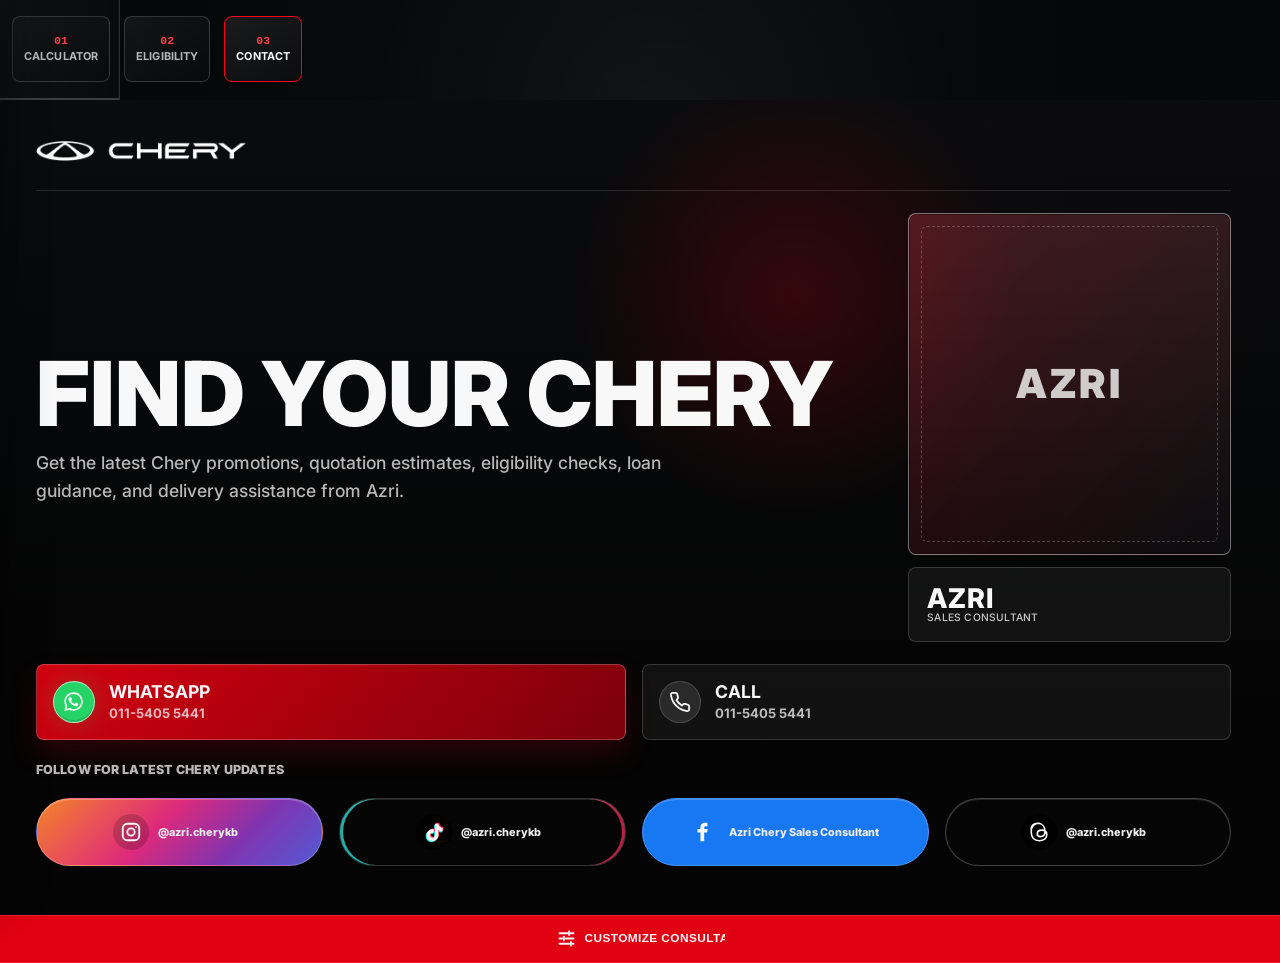
==== contact.html @ 04363aab "Initial website" ====
<!DOCTYPE html>
<html lang="en">

<head>
    <meta charset="UTF-8">
    <meta name="viewport" content="width=device-width, initial-scale=1.0, user-scalable=yes">
    <title>Chery Contact</title>
    <meta name="description" content="Contact Chery Sales Consultant and follow the latest Chery promotions.">
    <meta property="og:title" content="Chery Contact">
    <meta property="og:description" content="Contact Chery Sales Consultant and follow the latest Chery promotions.">
    <meta property="og:image" content="/images/logo.png">
    <meta property="og:type" content="website">
    <meta name="twitter:card" content="summary">
    <meta name="twitter:title" content="Chery Contact">
    <meta name="twitter:description" content="Contact Chery Sales Consultant and follow the latest Chery promotions.">
    <meta name="twitter:image" content="/images/logo.png">
    <link rel="manifest" href="manifest.json">
    <meta name="theme-color" content="#d51f3c">
    <meta name="apple-mobile-web-app-capable" content="yes">
    <meta name="apple-mobile-web-app-status-bar-style" content="black-translucent">
    <meta name="apple-mobile-web-app-title" content="Chery Calc">
    <link rel="icon" type="image/png" href="/images/logo.png">
    <link rel="apple-touch-icon" href="/images/logo.png">
    <link rel="stylesheet" href="style.css?v=ui-v11">
    <link
        href="https://fonts.googleapis.com/css2?family=Inter:opsz,wght@14..32,400;14..32,500;14..32,600;14..32,700;14..32,800&display=swap"
        rel="stylesheet">
    <script src="script.js" defer></script>
</head>

<body>
    <div class="app-shell contact-app-shell">
        <aside class="page-navigation" aria-label="Page navigation">
            <div class="mobile-page-header">
                <button type="button" class="mobile-customize-button" data-drawer-open="advisorSettingsPanel"
                    aria-controls="advisorSettingsPanel" aria-expanded="false" aria-label="Customize consultant details">
                    <span class="mobile-menu-icon" aria-hidden="true"></span>
                </button>
                <img src="/images/chery-horizontal-logo.png" alt="Chery">
                <details class="mobile-page-switcher">
                    <summary>
                        <span>03</span>
                        Contact
                    </summary>
                    <div class="mobile-page-switcher-menu">
                        <a href="index.html"><span>01</span> Calculator</a>
                        <a href="eligibility.html"><span>02</span> Eligibility</a>
                        <a href="contact.html" aria-current="page"><span>03</span> Contact</a>
                    </div>
                </details>
            </div>
            <a class="page-navigation-link" href="index.html">
                <span>01</span>
                Calculator
            </a>
            <a class="page-navigation-link" href="eligibility.html">
                <span>02</span>
                Eligibility
            </a>
            <a class="page-navigation-link" href="contact.html" aria-current="page">
                <span>03</span>
                Contact
            </a>
        </aside>

        <main class="page-content-area">
            <section class="page-content">
                <div class="calculator-layout">
                    <div class="contact-page">
                        <section class="contact-card">
                            <div class="contact-brand">
                                <img src="/images/chery-horizontal-logo.png" alt="Chery">
                            </div>

                            <div class="contact-hero">
                                <div class="contact-copy">
                                    <h1>Find Your Chery</h1>
                                    <p>Get the latest Chery promotions, quotation estimates, eligibility checks, loan guidance, and delivery assistance from <span data-advisor-name-title-case>Azri</span>.</p>
                                </div>

                                <div class="contact-profile-panel" aria-label="Azri contact details">
                                    <div class="contact-photo-slot" aria-label="Azri photo placeholder" data-advisor-photo-slot>
                                        <span data-advisor-photo-placeholder>SC Photo</span>
                                    </div>
                                    <div class="contact-advisor-card">
                                        <div>
                                            <div class="advisor-name" data-advisor-name>AZRI</div>
                                            <div class="advisor-role">SALES CONSULTANT</div>
                                        </div>
                                    </div>
                                </div>
                            </div>

                            <div class="contact-actions" aria-label="Primary contact options">
                                <a class="contact-action-card contact-action-primary"
                                    href="https://api.whatsapp.com/send?phone=601154055441&text=Saya+berminat+dengan+kereta+Chery%21"
                                    aria-label="WhatsApp Azri at 011-5405 5441" data-advisor-whatsapp-link>
                                    <span class="outlined-icon phone-icon whatsapp-icon" aria-hidden="true">
                                        <svg viewBox="0 0 32 32">
                                            <path
                                                d="M16 3.2c-7 0-12.7 5.7-12.7 12.7 0 2.3.6 4.5 1.7 6.4L3.2 29l6.9-1.8c1.8 1 3.8 1.5 5.9 1.5 7 0 12.7-5.7 12.7-12.7S23 3.2 16 3.2Zm0 23.2c-1.9 0-3.7-.5-5.3-1.4l-.4-.2-4.1 1.1 1.1-4-.3-.4c-1-1.7-1.5-3.6-1.5-5.6C5.5 10.1 10.2 5.5 16 5.5s10.5 4.7 10.5 10.5S21.8 26.4 16 26.4Zm5.9-7.8c-.3-.2-1.9-1-2.2-1.1-.3-.1-.5-.2-.8.2-.2.3-.9 1.1-1 1.3-.2.2-.4.2-.7.1-.3-.2-1.4-.5-2.6-1.6-1-.9-1.6-1.9-1.8-2.3-.2-.3 0-.5.1-.7.1-.1.3-.4.5-.6.2-.2.2-.3.3-.6.1-.2.1-.4 0-.6-.1-.2-.8-1.9-1.1-2.6-.3-.7-.6-.6-.8-.6h-.7c-.2 0-.6.1-.9.4-.3.3-1.2 1.2-1.2 2.9s1.2 3.3 1.4 3.6c.2.2 2.4 3.7 5.8 5.1.8.3 1.4.5 1.9.7.8.3 1.6.2 2.1.1.6-.1 1.9-.8 2.2-1.5.3-.8.3-1.4.2-1.5-.1-.3-.3-.4-.7-.6Z" />
                                        </svg>
                                    </span>
                                    <span>
                                        <b>WhatsApp</b>
                                        <em data-advisor-phone-text>011-5405 5441</em>
                                    </span>
                                </a>
                                <a class="contact-action-card"
                                    href="tel:+601154055441"
                                    aria-label="Call Azri at 011-5405 5441" data-advisor-call-link>
                                    <span class="contact-action-icon" aria-hidden="true">
                                        <svg viewBox="0 0 24 24">
                                            <path d="M22 16.9v3a2 2 0 0 1-2.2 2 19.8 19.8 0 0 1-8.6-3.1 19.4 19.4 0 0 1-6-6A19.8 19.8 0 0 1 2.1 4.2 2 2 0 0 1 4.1 2h3a2 2 0 0 1 2 1.7c.1 1 .4 1.9.7 2.8a2 2 0 0 1-.5 2.1L8.1 9.9a16 16 0 0 0 6 6l1.3-1.3a2 2 0 0 1 2.1-.5c.9.3 1.8.6 2.8.7a2 2 0 0 1 1.7 2.1Z" />
                                        </svg>
                                    </span>
                                    <span>
                                        <b>Call</b>
                                        <em data-advisor-phone-text>011-5405 5441</em>
                                    </span>
                                </a>
                            </div>

                            <div class="contact-services" aria-label="Contact support services">
                                <span>Personalised Car Quotation</span>
                                <span>Loan Application Guidance</span>
                                <span>Test Drive Arrangement</span>
                                <span>Current Promotions &amp; Rebates</span>
                            </div>

                            <div class="contact-social-heading">Follow for latest Chery updates</div>
                            <div class="contact-socials" aria-label="Social media profiles">
                                <a class="advisor-social-link advisor-social-link-instagram contact-social-link"
                                    href="https://www.instagram.com/azri.cherykb" target="_blank"
                                    rel="noopener noreferrer" aria-label="Instagram @azri.cherykb" data-advisor-social-link="instagram">
                                    <svg viewBox="0 0 24 24" aria-hidden="true">
                                        <rect x="3" y="3" width="18" height="18" rx="5" />
                                        <circle cx="12" cy="12" r="4" />
                                        <circle cx="17.4" cy="6.6" r="1" />
                                    </svg>
                                    <span data-advisor-social-text="instagram">@azri.cherykb</span>
                                </a>
                                <a class="advisor-social-link advisor-social-link-tiktok contact-social-link"
                                    href="https://www.tiktok.com/@azri.cherykb" target="_blank"
                                    rel="noopener noreferrer" aria-label="TikTok @azri.cherykb" data-advisor-social-link="tiktok">
                                    <svg viewBox="0 0 24 24" aria-hidden="true">
                                        <path class="tiktok-mark tiktok-mark-cyan"
                                            d="M16.7 3c.2 1.3.8 2.4 1.7 3.2.8.8 1.8 1.3 3 1.5v3.8c-1.8-.1-3.4-.7-4.7-1.7v5.7c0 3.5-2.8 6.4-6.4 6.4S4 19 4 15.5s2.8-6.4 6.4-6.4c.5 0 1 .1 1.5.2v3.9c-.5-.2-1-.4-1.5-.4-1.5 0-2.7 1.2-2.7 2.7s1.2 2.7 2.7 2.7 2.7-1.2 2.7-2.7V3h3.6Z" />
                                        <path class="tiktok-mark tiktok-mark-red"
                                            d="M16.7 3c.2 1.3.8 2.4 1.7 3.2.8.8 1.8 1.3 3 1.5v3.8c-1.8-.1-3.4-.7-4.7-1.7v5.7c0 3.5-2.8 6.4-6.4 6.4S4 19 4 15.5s2.8-6.4 6.4-6.4c.5 0 1 .1 1.5.2v3.9c-.5-.2-1-.4-1.5-.4-1.5 0-2.7 1.2-2.7 2.7s1.2 2.7 2.7 2.7 2.7-1.2 2.7-2.7V3h3.6Z" />
                                        <path
                                            d="M16.7 3c.2 1.3.8 2.4 1.7 3.2.8.8 1.8 1.3 3 1.5v3.8c-1.8-.1-3.4-.7-4.7-1.7v5.7c0 3.5-2.8 6.4-6.4 6.4S4 19 4 15.5s2.8-6.4 6.4-6.4c.5 0 1 .1 1.5.2v3.9c-.5-.2-1-.4-1.5-.4-1.5 0-2.7 1.2-2.7 2.7s1.2 2.7 2.7 2.7 2.7-1.2 2.7-2.7V3h3.6Z" />
                                    </svg>
                                    <span data-advisor-social-text="tiktok">@azri.cherykb</span>
                                </a>
                                <a class="advisor-social-link advisor-social-link-facebook contact-social-link"
                                    href="https://www.facebook.com/azri.cherykb" target="_blank"
                                    rel="noopener noreferrer" aria-label="Facebook Azri Chery" data-advisor-social-link="facebook">
                                    <svg viewBox="0 0 24 24" aria-hidden="true">
                                        <path
                                            d="M14.5 8.6V6.8c0-.8.5-1 1-1h2.4V2.2C17.5 2.1 16.3 2 15 2c-2.8 0-4.7 1.7-4.7 4.8v1.8H7.1v3.9h3.2V22h4.1v-9.5h3.2l.6-3.9h-3.7Z" />
                                    </svg>
                                    <span data-advisor-social-text="facebook">Azri Chery Sales Consultant</span>
                                </a>
                                <a class="advisor-social-link advisor-social-link-threads contact-social-link"
                                    href="https://www.threads.net/@azri.cherykb" target="_blank"
                                    rel="noopener noreferrer" aria-label="Threads @chery.kb" data-advisor-social-link="threads">
                                    <svg viewBox="0 0 24 24" aria-hidden="true">
                                        <path d="M12.2 2.5c-5.4 0-8.7 3.4-8.7 9.5 0 6.2 3.4 9.5 8.8 9.5 4.7 0 8.2-2.6 8.2-6.5 0-3.1-2.1-5.1-5.3-5.1-3 0-5.1 1.6-5.1 4 0 1.9 1.5 3.2 3.6 3.2 2.8 0 4.8-2.2 4.8-5.6 0-5.6-3.2-9-8-9-4.5 0-7.1 2.7-7.1 7.4" />
                                    </svg>
                                    <span data-advisor-social-text="threads">@azri.cherykb</span>
                                </a>
                            </div>
                        </section>
                    </div>

                    <button type="button" class="drawer-open-button" data-drawer-open="advisorSettingsPanel"
                        aria-controls="advisorSettingsPanel" aria-expanded="false" aria-label="Customize advisor details">
                        <svg viewBox="0 0 24 24" aria-hidden="true">
                            <path d="M4 6h9" />
                            <path d="M17 6h3" />
                            <path d="M15 4v4" />
                            <path d="M4 12h3" />
                            <path d="M11 12h9" />
                            <path d="M9 10v4" />
                            <path d="M4 18h11" />
                            <path d="M19 18h1" />
                            <path d="M17 16v4" />
                        </svg>
                        <span class="drawer-open-label">Customize Consultant</span>
                    </button>
                    <button type="button" class="drawer-backdrop" data-drawer-close aria-label="Close controls"></button>

                    <div class="settings-panel advisor-settings-panel" id="advisorSettingsPanel" data-control-drawer>
                        <div class="control-header">
                            <div class="control-title">CUSTOMIZE CONSULTANT</div>
                            <button type="button" class="drawer-close-button" data-drawer-close aria-label="Close controls">
                                <svg viewBox="0 0 24 24" aria-hidden="true">
                                    <path d="M18 6 6 18" />
                                    <path d="m6 6 12 12" />
                                </svg>
                            </button>
                        </div>

                        <div class="control-card">
                            <div class="control-card-title">Consultant Details</div>
                            <div class="control-group">
                                <label>SC Photo URL / Path</label>
                                <input type="text" data-advisor-setting="photo" placeholder="images/azri.jpg">
                            </div>
                            <div class="control-group">
                                <label>Name</label>
                                <input type="text" data-advisor-setting="name" placeholder="AZRI">
                            </div>
                            <div class="control-group">
                                <label>Phone Number</label>
                                <input type="tel" inputmode="numeric" data-advisor-setting="phone" placeholder="01154055441">
                            </div>
                            <div class="control-group">
                                <label>Instagram</label>
                                <input type="text" data-advisor-setting="instagram" placeholder="Not provided">
                            </div>
                            <div class="control-group">
                                <label>TikTok</label>
                                <input type="text" data-advisor-setting="tiktok" placeholder="Not provided">
                            </div>
                            <div class="control-group">
                                <label>Facebook</label>
                                <input type="text" data-advisor-setting="facebook" placeholder="Not provided">
                            </div>
                            <div class="control-group">
                                <label>Threads</label>
                                <input type="text" data-advisor-setting="threads" placeholder="Not provided">
                            </div>
                        </div>

                        <div class="control-card">
                            <div class="control-card-title">Consultant Profile</div>
                            <div class="consultant-profile-options" id="consultantProfileOptions"
                                aria-label="Select sales consultant"></div>
                        </div>
                    </div>
                </div>
            </section>
        </main>
    </div>
</body>

</html>
---- style.css ----
* {
  margin: 0;
  padding: 0;
  box-sizing: border-box;
}

:root {
  --desktop-ui-scale: 1;
  --bg-main: #030303;
  --bg-panel: #070707;
  --bg-card: #101010;
  --settings-panel-surface: #090a0c;
  --settings-panel-background:
    radial-gradient(circle at 50% 0%, rgba(255, 255, 255, 0.035), transparent 30%),
    var(--settings-panel-surface);
  --settings-card-background:
    linear-gradient(180deg, rgba(255, 255, 255, 0.035), rgba(255, 255, 255, 0.006)),
    rgba(18, 19, 21, 0.82);
  --brand-red: #e00012;
  --brand-red-bright: #ff0018;
  --brand-red-soft: #ff3d4a;
  --model-variant-divider-color: rgba(224, 0, 18, 0.38);
  --text-main: #f8f8f8;
  --text-muted: #b8b8b8;
  --border: #3d3d3d;
  --hybrid-green: #48e69a;
  --hybrid-green-bright: #54efa6;
  --tech-cyan: #25f4ee;
  --warning-gold: #f5b642;
}

body {
  background: var(--bg-main);
  color: var(--text-main);
  font-family: "Inter", -apple-system, BlinkMacSystemFont, "Segoe UI", Roboto, Helvetica, sans-serif;
  min-height: 100vh;
  overflow: hidden;
}

.app-shell {
  --page-navigation-base-width: 132px;
  --control-panel-base-width: 460px;
  --preview-panel-padding: clamp(10px, 1.35vh, 18px);
  --page-navigation-width: calc(var(--page-navigation-base-width) * var(--desktop-ui-scale));
  --control-panel-width: calc(var(--control-panel-base-width) * var(--desktop-ui-scale));
  display: grid;
  grid-template-columns: var(--page-navigation-width) minmax(0, 1fr);
  height: 100vh;
  height: 100dvh;
  overflow: hidden;
}

.page-navigation {
  display: flex;
  flex-direction: column;
  gap: 12px;
  width: var(--page-navigation-base-width);
  height: calc(100dvh / var(--desktop-ui-scale));
  padding: 16px 12px;
  background: var(--bg-panel);
  border-right: 2px solid var(--border);
  box-shadow: 10px 0 28px rgba(0, 0, 0, 0.28);
  transform: scale(var(--desktop-ui-scale));
  transform-origin: top left;
}

.page-navigation-link {
  display: grid;
  gap: 6px;
  min-height: 62px;
  align-items: center;
  justify-items: stretch;
  padding: 10px;
  color: var(--text-muted);
  background: var(--bg-card);
  border: 1px solid var(--border);
  border-radius: 8px;
  cursor: pointer;
  font-size: 0.68rem;
  font-weight: 800;
  letter-spacing: 0.01em;
  text-align: left;
  text-decoration: none;
  text-transform: uppercase;
  transition: color 0.18s, border-color 0.18s, background 0.18s;
  white-space: nowrap;
}

.page-navigation-link span {
  display: block;
  justify-self: end;
  color: var(--brand-red-soft);
  font-family: Consolas, "Courier New", monospace;
  font-size: 0.72rem;
}

.page-navigation-link[aria-current="page"],
.page-navigation-link:hover {
  color: var(--text-main);
  background: #191919;
}

.mobile-page-header {
  display: none;
}

.amount-nowrap {
  white-space: nowrap;
}

#quoteDownpayment .amount-nowrap {
  font-size: 0.8em;
  color: inherit;
}

.okuan-rebate-control {
  display: flex;
  width: 100%;
}

.control-group .okuan-rebate-label {
  margin-top: 10px;
  margin-bottom: 5px;
  color: var(--text-muted);
  font-size: 0.7rem;
  font-weight: 800;
  letter-spacing: 0.08em;
  text-transform: uppercase;
}

.control-group .okuan-rebate-toggle {
  display: flex;
  flex: 0 0 42px;
  align-items: center;
  justify-content: center;
  min-width: 0;
  min-height: 38px;
  margin-bottom: 0;
  padding: 8px;
  cursor: pointer;
  color: var(--text-muted);
  background: #0b0c0e;
  border: 1px solid var(--border);
  border-right: 0;
  border-radius: 4px 0 0 4px;
  font-size: 0.72rem;
  font-weight: 700;
  letter-spacing: 0.02em;
  text-transform: none;
}

.okuan-rebate-toggle:has(input:checked) {
  color: var(--text-main);
  background: #0b0c0e;
  border-color: var(--border);
}

.control-group .okuan-rebate-toggle input {
  width: 17px;
  height: 17px;
  margin: 0;
  accent-color: var(--brand-red-bright);
  cursor: pointer;
}

.control-group .okuan-rebate-toggle input:focus {
  outline: none;
  border-color: transparent;
  box-shadow: none;
}

.control-group .okuan-rebate-control #okuanRebateAmount {
  flex: 1 1 auto;
  width: auto;
  min-width: 0;
  border-radius: 0 4px 4px 0;
  font-weight: 700;
  text-align: left;
}

.okuan-rebate-toggle:has(input:checked) + #okuanRebateAmount {
  color: var(--text-main);
  border-color: var(--border);
}

.contact-app-shell {
  min-height: 100vh;
  min-height: 100dvh;
}

.contact-page {
  display: flex;
  align-items: stretch;
  justify-content: stretch;
  width: 100%;
  height: 100%;
  min-height: 0;
  padding: 0;
  overflow: hidden;
  background:
    linear-gradient(135deg, rgba(255, 255, 255, 0.04) 0 1px, transparent 1px 54%),
    radial-gradient(circle at 77% 12%, rgba(224, 0, 18, 0.2), transparent 25rem),
    radial-gradient(circle at 14% 84%, rgba(255, 255, 255, 0.06), transparent 19rem),
    #030405;
}

.contact-card {
  display: grid;
  grid-template-rows: auto minmax(0, 1fr) auto auto auto;
  gap: clamp(18px, 2.4dvh, 30px);
  width: 100%;
  height: 100%;
  min-height: 0;
  align-content: stretch;
  padding: clamp(24px, 3.8vw, 56px);
  background:
    linear-gradient(135deg, rgba(255, 255, 255, 0.045) 0 1px, transparent 1px 48%),
    radial-gradient(circle at 62% 24%, rgba(224, 0, 18, 0.2), transparent 22%),
    linear-gradient(180deg, rgba(10, 11, 12, 0.1), rgba(3, 3, 3, 0.86) 78%),
    rgba(11, 12, 14, 0.96);
  border: 0;
  border-radius: 0;
  box-shadow: none;
}

.contact-brand {
  display: flex;
  align-items: center;
  justify-content: space-between;
  gap: 18px;
  padding-bottom: clamp(14px, 2vw, 20px);
  border-bottom: 1px solid rgba(255, 255, 255, 0.12);
}

.contact-brand img {
  width: clamp(150px, 26vw, 230px);
  height: 38px;
  object-fit: contain;
  object-position: left center;
  filter: brightness(1.55) contrast(1.1);
}

.contact-brand span {
  color: var(--brand-red-bright);
  font-family: Consolas, "Courier New", monospace;
  font-size: clamp(0.86rem, 1.8vw, 1.05rem);
  font-weight: 800;
  white-space: nowrap;
}

.contact-hero {
  display: grid;
  grid-template-columns: minmax(0, 1fr) minmax(260px, 0.4fr);
  gap: clamp(22px, 5vw, 72px);
  align-items: center;
  min-height: 0;
}

.contact-copy {
  display: grid;
  gap: clamp(8px, 1.2vw, 12px);
}

.contact-copy h1 {
  color: var(--text-main);
  font-size: clamp(3.2rem, 7vw, 7rem);
  font-weight: 850;
  line-height: 0.96;
  letter-spacing: 0;
  text-transform: uppercase;
}

.contact-copy p {
  max-width: 58ch;
  color: var(--text-muted);
  font-size: clamp(0.95rem, 1.7vw, 1.1rem);
  font-weight: 500;
  line-height: 1.55;
}

.contact-profile-panel {
  display: grid;
  gap: 12px;
  min-width: 0;
}

.contact-photo-slot {
  position: relative;
  display: grid;
  min-height: clamp(240px, 38dvh, 440px);
  place-items: center;
  overflow: hidden;
  color: rgba(255, 255, 255, 0.7);
  background:
    linear-gradient(180deg, rgba(255, 255, 255, 0.08), rgba(255, 255, 255, 0.02)),
    linear-gradient(135deg, rgba(224, 0, 18, 0.22), rgba(7, 8, 10, 0.92));
  border: 1px solid rgba(255, 255, 255, 0.42);
  border-radius: 8px;
  box-shadow: inset 0 0 0 1px rgba(0, 0, 0, 0.35);
}

.contact-photo-slot::before {
  position: absolute;
  inset: 12px;
  border: 1px dashed rgba(255, 255, 255, 0.22);
  border-radius: 6px;
  content: "";
}

.contact-photo-slot span {
  position: relative;
  z-index: 1;
  color: rgba(255, 255, 255, 0.78);
  font-size: clamp(1.65rem, 4vw, 2.5rem);
  font-weight: 900;
  letter-spacing: 0.08em;
}

.contact-photo-slot img {
  position: absolute;
  inset: 0;
  width: 100%;
  height: 100%;
  object-fit: cover;
}

.contact-advisor-card {
  display: grid;
  grid-template-columns: minmax(0, 1fr);
  gap: 14px;
  align-items: center;
  min-width: 0;
  padding: 18px;
  background: rgba(255, 255, 255, 0.055);
  border: 1px solid rgba(255, 255, 255, 0.16);
  border-radius: 8px;
}

.contact-actions {
  display: grid;
  grid-template-columns: repeat(2, minmax(0, 1fr));
  gap: clamp(12px, 2vw, 16px);
}

.contact-action-card {
  display: flex;
  min-width: 0;
  min-height: 76px;
  align-items: center;
  gap: 14px;
  padding: 16px;
  color: var(--text-main);
  background: rgba(255, 255, 255, 0.055);
  border: 1px solid rgba(255, 255, 255, 0.16);
  border-radius: 8px;
  text-decoration: none;
  transition: transform 0.18s ease, border-color 0.18s ease, background 0.18s ease;
}

.contact-action-card:hover {
  transform: translateY(-2px);
  background: rgba(255, 255, 255, 0.08);
  border-color: rgba(255, 255, 255, 0.28);
}

.contact-action-primary {
  background: linear-gradient(135deg, rgba(224, 0, 18, 0.95), rgba(133, 0, 11, 0.92));
  border-color: rgba(255, 255, 255, 0.22);
  box-shadow: 0 14px 28px rgba(224, 0, 18, 0.18);
}

.contact-action-icon,
.contact-action-card .outlined-icon {
  flex: 0 0 42px;
  width: 42px;
  height: 42px;
}

.contact-action-icon {
  display: grid;
  place-items: center;
  color: var(--text-main);
  background: rgba(255, 255, 255, 0.1);
  border: 1px solid rgba(255, 255, 255, 0.18);
  border-radius: 999px;
}

.contact-action-icon svg {
  width: 22px;
  height: 22px;
  fill: none;
  stroke: currentColor;
  stroke-linecap: round;
  stroke-linejoin: round;
  stroke-width: 2;
}

.contact-action-card span:last-child {
  display: grid;
  gap: 4px;
  min-width: 0;
}

.contact-action-card b {
  font-size: clamp(0.95rem, 1.8vw, 1.1rem);
  line-height: 1;
  text-transform: uppercase;
}

.contact-action-card em {
  overflow-wrap: anywhere;
  color: rgba(255, 255, 255, 0.72);
  font-size: 0.82rem;
  font-style: normal;
  font-weight: 700;
}

.contact-services {
  display: flex;
  flex-wrap: wrap;
  gap: 12px clamp(22px, 3vw, 38px);
  align-items: center;
  justify-content: center;
  padding-block: 8px;
}

.contact-services span {
  display: inline-flex;
  align-items: center;
  gap: 7px;
  min-height: 0;
  padding: 0;
  color: var(--text-main);
  background: transparent;
  border: 0;
  border-radius: 0;
  font-size: clamp(0.86rem, 1.55vw, 1rem);
  font-weight: 800;
  line-height: 1.15;
  text-align: center;
}

.contact-services span::before {
  color: var(--brand-red-soft);
  content: "\2022";
  font-size: 1.1em;
  line-height: 1;
}

.contact-social-heading {
  color: var(--text-muted);
  font-size: 0.78rem;
  font-weight: 850;
  letter-spacing: 0.01em;
  text-transform: uppercase;
}

.contact-socials {
  display: grid;
  grid-template-columns: repeat(auto-fit, minmax(min(100%, 160px), 1fr));
  gap: clamp(10px, 2vw, 16px);
}

.contact-social-link {
  width: 100%;
  min-height: clamp(54px, 8vw, 68px);
  justify-content: center;
  font-size: clamp(0.82rem, 1.7vw, 1rem);
}

.contact-social-link svg {
  flex-basis: 36px;
  width: 36px;
  height: 36px;
}

.contact-socials .contact-social-link {
  width: 100%;
  min-height: clamp(54px, 8vw, 68px);
}

.contact-socials .contact-social-link svg {
  flex-basis: 36px;
  width: 36px;
  height: 36px;
}

.page-content-area,
.page-content {
  min-width: 0;
  height: 100%;
  overflow: hidden;
}

.page-content {
  display: block;
}

.calculator-layout {
  display: grid;
  grid-template-columns: minmax(480px, 1fr) var(--control-panel-width);
  height: 100%;
  overflow: hidden;
}

.quote-preview-panel {
  display: flex;
  align-items: center;
  justify-content: center;
  min-width: 420px;
  height: 100vh;
  height: 100dvh;
  padding: var(--preview-panel-padding);
  overflow: hidden;
  background: var(--bg-main);
  border-top: none;
  border-bottom: none;
}

.settings-panel {
  justify-self: end;
  width: var(--control-panel-base-width);
  min-width: var(--control-panel-base-width);
  max-width: var(--control-panel-base-width);
  height: calc(100dvh / var(--desktop-ui-scale));
  overflow-y: auto;
  padding: 18px;
  background: var(--settings-panel-background);
  border-left: 1px solid rgba(255, 255, 255, 0.12);
  box-shadow: -14px 0 36px rgba(0, 0, 0, 0.36);
  transform: scale(var(--desktop-ui-scale));
  transform-origin: top right;
}

.summary-card-shell {
  --summary-card-shell-fit-scale: 1;
  --summary-card-shell-padding: clamp(11px, 1.45vh, 22px);
  --summary-card-shell-padding-bottom: clamp(10px, 1vh, 14px);
  width: var(--summary-card-shell-design-width);
  max-width: none;
  flex: 0 0 auto;
  overflow: hidden;
  transform: scale(var(--summary-card-shell-fit-scale));
  transform-origin: center center;
}

.quote-summary-card {
  --quote-background-offset: 0px;
  padding: var(--summary-card-shell-padding);
  padding-bottom: var(--summary-card-shell-padding-bottom);
  background:
    linear-gradient(var(--bg-main), var(--bg-main)),
    linear-gradient(180deg, rgba(3, 3, 3, 0) 0%, rgba(3, 3, 3, 0.9) var(--quote-background-offset), rgba(3, 3, 3, 0) calc(var(--quote-background-offset) + 82px)),
    linear-gradient(180deg, rgba(3, 3, 3, 0) 0%, rgba(224, 0, 18, 0.08) 31%, rgba(3, 3, 3, 0.64) 58%, rgba(3, 3, 3, 0.94) 100%);
  background-size: 100% var(--quote-background-offset), 100% 100%, 100% 100%, 75% auto;
  background-position: center top, center top, center var(--quote-background-offset), 0% var(--quote-background-offset);
  background-repeat: no-repeat;
  background-color: var(--bg-main);
  border-radius: 0;
}

.vehicle-advisor-header {
  display: grid;
  grid-template-columns: minmax(0, 1fr) minmax(260px, 300px);
  gap: clamp(10px, 1.45vh, 18px);
  align-items: stretch;
  margin-bottom: clamp(8px, 1.2vh, 16px);
}

.quote-advisor-panel {
  display: flex;
  flex-direction: column;
  gap: clamp(10px, 1.45vh, 18px);
  min-height: clamp(252px, 32vh, 350px);
  padding: clamp(14px, 2vh, 24px) clamp(16px, 2.1vh, 26px) clamp(16px, 1.9vh, 22px);
  border-radius: 8px;
  background:
    radial-gradient(circle at 28% 4%,
      rgba(224, 0, 18, 0.22),
      rgba(6, 6, 6, 0) 56%),
    linear-gradient(145deg, rgba(24, 24, 24, 0.94), rgba(5, 5, 5, 0.94)),
    linear-gradient(#080808, #080808);
  border: 1px solid rgba(255, 255, 255, 0.18);
  box-shadow:
    inset 0 1px 0 rgba(255, 255, 255, 0.05),
    inset 0 0 38px rgba(255, 255, 255, 0.025),
    0 18px 34px rgba(0, 0, 0, 0.28);
  overflow: hidden;
}

.chery-logo {
  height: clamp(58px, 7.1vh, 86px);
  padding: 4px 8px clamp(10px, 1.4vh, 18px);
  background: linear-gradient(90deg, rgba(255, 255, 255, 0.1), rgba(255, 255, 255, 0.035));
  border: 1px solid rgba(255, 255, 255, 0.12);
  border-bottom: 2px solid var(--brand-red);
  border-radius: 6px 6px 0 0;
}

.chery-logo img {
  width: 100%;
  height: 100%;
  object-fit: contain;
  mix-blend-mode: screen;
  filter: brightness(2.65) contrast(1.35) saturate(1.35) drop-shadow(0 0 12px rgba(255, 0, 24, 0.3));
}

.advisor-details {
  min-width: 0;
  padding: 0;
  text-align: left;
}

.advisor-name {
  font-size: clamp(1.8rem, 3vw, 2.35rem);
  font-weight: 800;
  text-transform: uppercase;
  line-height: 1;
  color: var(--text-main);
  letter-spacing: 0.03em;
  text-shadow: 0 2px 0 rgba(0, 0, 0, 0.26);
}

.advisor-role {
  margin-top: 4px;
  color: #c9c9c9;
  font-size: 0.86rem;
  font-weight: 800;
  letter-spacing: 0.04em;
}

.advisor-contact-row {
  display: flex;
  align-items: center;
  gap: clamp(10px, 1.2vh, 14px);
  margin-top: clamp(9px, 1.35vh, 18px);
}

.phone-icon {
  --outlined-icon-size: 42px;
  --outlined-icon-svg-size: 72%;
  --outlined-icon-color: var(--text-main);
}

.advisor-phone-link {
  display: inline-flex;
  align-items: center;
  gap: clamp(8px, 1.1vw, 12px);
  width: fit-content;
  max-width: 100%;
  margin-top: 2px;
  padding: 0;
  border: 0;
  border-radius: 0;
  background: transparent;
  color: var(--text-main);
  font-family: Consolas, "Courier New", monospace;
  font-size: clamp(1.15rem, 2.2vw, 1.55rem);
  font-weight: 700;
  line-height: 1;
  text-decoration: none;
  -webkit-text-fill-color: currentColor;
  box-shadow: none;
  transition: transform 160ms ease, color 160ms ease;
}

.advisor-phone-link:link,
.advisor-phone-link:visited,
.advisor-phone-link:hover,
.advisor-phone-link:active {
  color: var(--text-main);
  text-decoration: none;
}

.advisor-phone-link:hover,
.advisor-phone-link:focus-visible {
  background: transparent;
  transform: translateY(-1px);
}

.advisor-phone-link:focus-visible {
  outline: 2px solid rgba(37, 211, 102, 0.78);
  outline-offset: 3px;
}

.advisor-qr-section {
  display: flex;
  align-items: center;
  gap: clamp(10px, 1.2vw, 14px);
  margin-top: auto;
  padding-top: clamp(10px, 1.4vh, 16px);
  color: var(--text-main);
  text-decoration: none;
  border-top: 1px solid rgba(255, 255, 255, 0.14);
}

.advisor-qr-code {
  flex: 0 0 auto;
  width: clamp(78px, 8.5vh, 96px);
  height: clamp(78px, 8.5vh, 96px);
  padding: 5px;
  object-fit: contain;
  background: #fff;
  border-radius: 6px;
  box-shadow: 0 8px 18px rgba(0, 0, 0, 0.34);
}

.advisor-qr-copy {
  display: grid;
  gap: 3px;
  min-width: 0;
}

.advisor-qr-prompt {
  color: #cfcfcf;
  font-size: clamp(0.66rem, 1vw, 0.78rem);
  font-weight: 700;
  letter-spacing: 0.08em;
}

.advisor-qr-channel {
  color: #25d366;
  font-size: clamp(0.9rem, 1.4vw, 1.08rem);
  line-height: 1;
  letter-spacing: 0.04em;
}

.advisor-qr-section:hover .advisor-qr-code,
.advisor-qr-section:focus-visible .advisor-qr-code {
  transform: translateY(-1px);
}

.advisor-qr-section:focus-visible {
  outline: 2px solid rgba(37, 211, 102, 0.78);
  outline-offset: 4px;
}

.advisor-social-link {
  display: flex;
  min-width: 0;
  min-height: 34px;
  align-items: center;
  gap: 9px;
  color: var(--text-main);
  text-decoration: none;
}

.advisor-social-link[hidden] {
  display: none;
}

.advisor-social-link-tiktok {
  width: min(100%, 245px);
  max-width: 100%;
  padding: 4px 12px 4px 4px;
  background: #050505;
  border: 1px solid rgba(255, 255, 255, 0.18);
  border-radius: 999px;
  box-shadow:
    inset 0 1px 0 rgba(255, 255, 255, 0.12),
    inset 3px 0 0 rgba(37, 244, 238, 0.72),
    inset -3px 0 0 rgba(254, 44, 85, 0.72);
}

.advisor-social-link-facebook {
  width: min(100%, 245px);
  max-width: 100%;
  padding: 4px 12px 4px 4px;
  background: #1877f2;
  border: 1px solid #4793ff;
  border-radius: 999px;
  box-shadow: inset 0 1px 0 rgba(255, 255, 255, 0.2);
}

.advisor-social-link-instagram {
  width: min(100%, 245px);
  max-width: 100%;
  padding: 4px 12px 4px 4px;
  background:
    linear-gradient(135deg, #f58529 0%, #dd2a7b 42%, #8134af 70%, #515bd4 100%);
  border: 1px solid rgba(255, 255, 255, 0.24);
  border-radius: 999px;
  box-shadow: inset 0 1px 0 rgba(255, 255, 255, 0.24);
}

.advisor-social-link-threads {
  width: min(100%, 245px);
  max-width: 100%;
  padding: 4px 12px 4px 4px;
  background: #050505;
  border: 1px solid rgba(255, 255, 255, 0.24);
  border-radius: 999px;
  box-shadow: inset 0 1px 0 rgba(255, 255, 255, 0.12);
}

.advisor-social-link svg {
  flex: 0 0 32px;
  width: 32px;
  height: 32px;
  padding: 7px;
  overflow: visible;
  fill: currentColor;
  border-radius: 999px;
}

.advisor-social-link-tiktok svg {
  background: #000000;
  border: 0;
}

.advisor-social-link-tiktok svg > path:not(.tiktok-mark) {
  fill: var(--text-main);
}

.advisor-social-link-tiktok .tiktok-mark-cyan {
  fill: var(--tech-cyan);
  transform: translate(-1px, 1px);
}

.advisor-social-link-tiktok .tiktok-mark-red {
  fill: #fe2c55;
  transform: translate(1px, -1px);
}

.advisor-social-link-facebook svg {
  background: #1877f2;
  border: 0;
}

.advisor-social-link-facebook svg path {
  fill: var(--text-main);
}

.advisor-social-link-instagram svg {
  background: rgba(0, 0, 0, 0.18);
  border: 0;
}

.advisor-social-link-instagram svg rect,
.advisor-social-link-instagram svg circle {
  fill: none;
  stroke: var(--text-main);
  stroke-width: 2;
}

.advisor-social-link-instagram svg circle:last-child {
  fill: var(--text-main);
  stroke: none;
}

.advisor-social-link-threads svg {
  background: #000;
  border: 0;
}

.advisor-social-link-threads svg path {
  fill: none;
  stroke: var(--text-main);
  stroke-width: 1.8;
  stroke-linecap: round;
  stroke-linejoin: round;
}

.advisor-social-link span {
  min-width: 0;
  overflow-wrap: anywhere;
  color: #eeeeee;
  font-size: clamp(0.68rem, 1.05vw, 0.8rem);
  font-weight: 800;
  line-height: 1.13;
  text-align: left;
}

.vehicle-summary {
  display: grid;
  grid-template-rows: clamp(176px, 21vh, 238px) auto;
  align-content: end;
  height: 100%;
  min-width: 0;
  padding: 0 clamp(22px, 3.2vw, 46px);
  margin: 0;
  gap: clamp(4px, 0.7vh, 8px);
}

.vehicle-image {
  --vehicle-model-image-offset-y: 0px;
  width: 100%;
  height: auto;
  min-height: 0;
  max-height: none;
  align-self: end;
  justify-self: center;
  object-fit: contain;
  object-position: center bottom;
  filter: drop-shadow(0 15px 25px rgba(0, 0, 0, 0.5));
  margin: 0;
  transform-origin: center bottom;
  transform: translateY(calc(11px + var(--vehicle-model-image-offset-y))) scale(1);
}

.vehicle-image,
.eligibility-car-img {
  opacity: 0;
  transition: opacity 140ms ease-out;
}

.vehicle-image.is-loaded,
.eligibility-car-img.is-loaded {
  opacity: 1;
}

.quote-summary-card .vehicle-image {
  transform: translateY(calc(var(--vehicle-image-y, 6px) + var(--vehicle-model-image-offset-y))) scale(var(--vehicle-image-scale, 0.95));
}

.vehicle-image.vehicle-model-tiggo-7,
.vehicle-image.vehicle-model-tiggo-8,
.vehicle-image.vehicle-model-tiggo-9 {
  --vehicle-model-image-offset-y: 16px;
}

.vehicle-name-row {
  --vehicle-model-font-size: clamp(1.75rem, 3.1vw, 3rem);
  --vehicle-variant-font-size: clamp(0.82rem, 1.55vw, 1.3rem);
  --vehicle-name-height: calc((var(--vehicle-model-font-size) * 0.9) + (var(--vehicle-variant-font-size) * 1.02) + 4px);
  display: flex;
  justify-content: space-between;
  align-items: flex-end;
  gap: clamp(10px, 1.2vh, 16px);
  margin: clamp(2px, 0.6vh, 6px) calc(clamp(22px, 3.2vw, 46px) * -1) 0;
  margin-top: auto;
}

.vehicle-name {
  display: flex;
  flex-direction: column;
  justify-content: flex-end;
  border-left: 5px solid var(--brand-red);
  padding-left: 14px;
  flex: 1;
  min-height: var(--vehicle-name-height);
  min-width: 0;
}

.vehicle-model {
  color: var(--text-main);
  font-size: var(--vehicle-model-font-size);
  font-weight: 900;
  line-height: 0.9;
  text-transform: uppercase;
}

.vehicle-variant {
  margin-top: 4px;
  color: var(--brand-red);
  font-size: var(--vehicle-variant-font-size);
  font-weight: 800;
  line-height: 1.02;
  letter-spacing: 0.08em;
  text-transform: uppercase;
}

@media (min-width: 981px) and (hover: hover) {
  .quote-preview-panel {
    padding-top: 0;
    padding-bottom: 0;
  }

  .eligibility-page .eligibility-preview-panel {
    padding: 0;
  }

  .quote-summary-card {
    --summary-card-shell-padding: 16px;
    --summary-card-shell-padding-bottom: 11px;
  }

  .eligibility-page .eligibility-summary-card {
    --summary-card-shell-padding: clamp(8px, 1.35vh, 16px);
    --summary-card-shell-padding-bottom: clamp(8px, 1vh, 14px);
    display: grid;
    grid-template-rows: auto auto auto minmax(0, 1fr) auto auto;
    align-content: stretch;
    width: var(--summary-card-shell-panel-width, 100%);
    height: var(--summary-card-shell-panel-height, 100%);
    min-height: 0;
  }

  .eligibility-page .eligibility-header {
    grid-template-columns: clamp(128px, 18vw, 230px) minmax(0, 1fr);
    gap: clamp(12px, 2.1vw, 32px);
    margin-bottom: clamp(7px, 1.35vh, 18px);
  }

  .eligibility-page .salary-logo {
    max-height: clamp(68px, 11.5vh, 124px);
  }

  .eligibility-page .eligibility-kicker {
    font-size: clamp(0.58rem, 1.25vh, 0.74rem);
    letter-spacing: 0.08em;
  }

  .eligibility-page .eligibility-header h1 {
    margin-top: clamp(3px, 0.6vh, 6px);
    font-size: clamp(1.55rem, 3.7vw, 3.18rem);
    line-height: 0.95;
  }

  .eligibility-page .eligibility-header p {
    margin-top: clamp(4px, 0.8vh, 8px);
    font-size: clamp(0.76rem, 1.55vw, 1.05rem);
    line-height: 1.22;
  }

  .eligibility-page .salary-input-card {
    grid-template-columns: clamp(150px, 26%, 205px) clamp(64px, 13%, 100px) minmax(0, 1fr);
    height: clamp(68px, 11vh, 98px);
    min-height: clamp(68px, 11vh, 98px);
    margin-bottom: clamp(7px, 1.25vh, 13px);
    border-radius: 11px;
  }

  .eligibility-page .salary-input-label {
    gap: clamp(8px, 1.4vw, 13px);
    padding-left: clamp(14px, 2.2vw, 26px);
    border-radius: 11px 0 0 11px;
  }

  .eligibility-page .salary-input-label svg {
    width: clamp(25px, 4.6vh, 34px);
    height: clamp(25px, 4.6vh, 34px);
    flex-basis: clamp(25px, 4.6vh, 34px);
  }

  .eligibility-page .salary-input-label-text b {
    font-size: clamp(0.7rem, 1.8vh, 0.92rem);
    line-height: 1.08;
  }

  .eligibility-page .salary-input-label-text em {
    font-size: clamp(0.56rem, 1.45vh, 0.74rem);
  }

  .eligibility-page .salary-input-currency {
    font-size: clamp(1rem, 2.8vh, 1.32rem);
  }

  .eligibility-page .salary-input-field {
    border-radius: 0 11px 11px 0;
  }

  .eligibility-page .salary-input-divider {
    height: clamp(28px, 5.5vh, 42px);
    margin-right: clamp(14px, 2.2vw, 28px);
  }

  .eligibility-page .salary-input-card input {
    font-size: clamp(2rem, 6vh, 2.85rem);
  }

  .eligibility-page .eligibility-disclaimer {
    gap: clamp(5px, 0.9vh, 9px);
    margin-top: clamp(6px, 1vh, 12px);
    font-size: clamp(0.58rem, 1.25vh, 0.72rem);
  }

  .eligibility-page .eligibility-disclaimer + .eligibility-table {
    margin-top: clamp(6px, 1vh, 12px);
  }

  .eligibility-page .eligibility-disclaimer-item {
    gap: 1px;
    padding: clamp(5px, 0.9vh, 8px) clamp(7px, 1vw, 10px);
    line-height: 1.08;
  }

  .eligibility-page .eligibility-disclaimer-item b {
    font-size: clamp(0.58rem, 1.25vh, 0.72rem);
  }

  .eligibility-page .eligibility-table-header,
  .eligibility-page .eligibility-row {
    grid-template-columns: minmax(230px, 1.34fr) clamp(112px, 16%, 170px) minmax(0, 1.7fr);
  }

  .eligibility-page .eligibility-table {
    display: grid;
    grid-template-rows: auto minmax(0, 1fr);
    min-height: 0;
  }

  .eligibility-page .eligibility-table-body {
    display: grid;
    grid-template-rows: repeat(6, minmax(0, 1fr));
    min-height: 0;
  }

  .eligibility-page .eligibility-table-header {
    min-height: clamp(28px, 4.4vh, 40px);
    padding-inline: clamp(9px, 1.5vw, 16px);
    font-size: clamp(0.56rem, 1.15vh, 0.7rem);
  }

  .eligibility-page .eligibility-row {
    min-height: 0;
    padding: clamp(5px, 0.95vh, 9px) clamp(9px, 1.5vw, 16px);
  }

  .eligibility-page .eligibility-model {
    grid-template-columns: clamp(82px, 12vw, 124px) minmax(0, 1fr);
    gap: clamp(9px, 1.6vw, 16px);
  }

  .eligibility-page .eligibility-model strong {
    font-size: clamp(0.78rem, 1.65vw, 1.24rem);
  }

  .eligibility-page .eligibility-car-img {
    width: clamp(82px, 12vw, 124px);
    max-height: clamp(40px, 7vh, 72px);
  }

  .eligibility-page .eligibility-status {
    min-height: clamp(23px, 3.7vh, 30px);
    padding: clamp(4px, 0.7vh, 6px) clamp(7px, 1vw, 10px);
    font-size: clamp(0.56rem, 1.15vh, 0.66rem);
  }

  @media (max-height: 900px) {
    .eligibility-page .eligibility-summary-card {
      --summary-card-shell-padding: clamp(6px, 1vh, 10px);
      --summary-card-shell-padding-bottom: clamp(6px, 0.9vh, 9px);
    }

    .eligibility-page .eligibility-header {
      grid-template-columns: clamp(100px, 16vw, 166px) minmax(0, 1fr);
      gap: clamp(9px, 1.5vw, 18px);
      margin-bottom: clamp(5px, 0.9vh, 8px);
    }

    .eligibility-page .salary-logo {
      max-height: clamp(54px, 8.4vh, 82px);
    }

    .eligibility-page .eligibility-kicker {
      font-size: clamp(0.5rem, 1.05vh, 0.62rem);
    }

    .eligibility-page .eligibility-header h1 {
      margin-top: 2px;
      font-size: clamp(1.2rem, 3.15vw, 2.32rem);
      line-height: 0.94;
    }

    .eligibility-page .eligibility-header p {
      margin-top: 3px;
      font-size: clamp(0.64rem, 1.25vw, 0.86rem);
      line-height: 1.14;
    }

    .eligibility-page .salary-input-card {
      grid-template-columns: clamp(126px, 24%, 170px) clamp(52px, 11%, 76px) minmax(0, 1fr);
      height: clamp(56px, 8.8vh, 72px);
      min-height: clamp(56px, 8.8vh, 72px);
      margin-bottom: clamp(5px, 0.9vh, 8px);
      border-radius: 9px;
    }

    .eligibility-page .salary-input-label {
      gap: clamp(6px, 1vw, 9px);
      padding-left: clamp(9px, 1.5vw, 16px);
      border-radius: 9px 0 0 9px;
    }

    .eligibility-page .salary-input-label svg {
      width: clamp(20px, 3.6vh, 26px);
      height: clamp(20px, 3.6vh, 26px);
      flex-basis: clamp(20px, 3.6vh, 26px);
    }

    .eligibility-page .salary-input-label-text b {
      font-size: clamp(0.58rem, 1.45vh, 0.72rem);
      letter-spacing: 0.1px;
    }

    .eligibility-page .salary-input-label-text em {
      font-size: clamp(0.46rem, 1.15vh, 0.58rem);
      letter-spacing: 0.4px;
    }

    .eligibility-page .salary-input-currency {
      font-size: clamp(0.82rem, 2.2vh, 1.05rem);
    }

    .eligibility-page .salary-input-field {
      border-radius: 0 9px 9px 0;
    }

    .eligibility-page .salary-input-divider {
      height: clamp(22px, 4.4vh, 32px);
      margin-right: clamp(9px, 1.6vw, 18px);
    }

    .eligibility-page .salary-input-card input {
      font-size: clamp(1.48rem, 4.8vh, 2.18rem);
    }

    .eligibility-page .eligibility-disclaimer {
      gap: clamp(4px, 0.7vh, 6px);
      margin-top: clamp(4px, 0.7vh, 6px);
      font-size: clamp(0.5rem, 1.05vh, 0.62rem);
    }

    .eligibility-page .eligibility-disclaimer + .eligibility-table {
      margin-top: clamp(4px, 0.7vh, 6px);
    }

    .eligibility-page .eligibility-disclaimer-item {
      padding: clamp(4px, 0.65vh, 5px) clamp(5px, 0.8vw, 7px);
      line-height: 1.04;
    }

    .eligibility-page .eligibility-disclaimer-item b {
      font-size: clamp(0.5rem, 1.05vh, 0.62rem);
    }

    .eligibility-page .eligibility-table-header {
      min-height: clamp(24px, 3.8vh, 32px);
      padding-inline: clamp(7px, 1.1vw, 10px);
      font-size: clamp(0.48rem, 0.95vh, 0.58rem);
    }

    .eligibility-page .eligibility-row {
      min-height: 0;
      padding: clamp(3px, 0.55vh, 5px) clamp(7px, 1.1vw, 10px);
    }

    .eligibility-page .eligibility-model {
      grid-template-columns: clamp(62px, 10vw, 94px) minmax(0, 1fr);
      gap: clamp(6px, 1.1vw, 10px);
    }

    .eligibility-page .eligibility-model strong {
      font-size: clamp(0.64rem, 1.32vw, 1rem);
    }

    .eligibility-page .eligibility-car-img {
      width: clamp(62px, 10vw, 94px);
      max-height: clamp(30px, 5.5vh, 50px);
    }

    .eligibility-page .eligibility-status {
      min-height: clamp(19px, 3vh, 24px);
      gap: 4px;
      padding: 3px 6px;
      font-size: clamp(0.48rem, 0.98vh, 0.56rem);
    }

    .eligibility-page .status-icon {
      width: 12px;
      height: 12px;
      flex-basis: 12px;
      font-size: 0.5rem;
    }

  }

  .vehicle-advisor-header {
    min-height: 346px;
    height: auto;
    gap: 16px;
    margin-bottom: 13px;
  }

  .quote-advisor-panel {
    min-height: 0;
    height: auto;
    align-self: stretch;
  }

  .vehicle-summary {
    grid-template-rows: 227px auto;
    padding-inline: 46px;
    gap: 8px;
  }

  .vehicle-name-row {
    --vehicle-model-font-size: 3rem;
    --vehicle-variant-font-size: 1.3rem;
  }
}

.price-breakdown-label {
  opacity: 0.7;
  margin-bottom: 2px;
}

@media (max-width: 559px) {
  .vehicle-name-row {
    flex-direction: column;
    align-items: flex-start;
    gap: 12px;
  }
}

.on-road-price-summary {
  display: grid;
  grid-template-columns: auto 1fr;
  gap: clamp(12px, 1.7vh, 22px);
  align-items: center;
  margin-top: clamp(6px, 0.9vh, 10px);
  padding: clamp(12px, 1.65vh, 20px) clamp(16px, 2.2vh, 28px);
  background:
    linear-gradient(90deg, rgba(215, 25, 32, 0.16), rgba(13, 13, 13, 0.9) 34%, rgba(13, 13, 13, 0.82)),
    linear-gradient(var(--bg-card), var(--bg-card));
  color: var(--text-main);
  border: 1px solid rgba(255, 255, 255, 0.16);
  border-right-color: #c8c8c8;
  border-left: 8px solid var(--brand-red);
  border-radius: 8px;
  box-shadow: 0 14px 26px rgba(0, 0, 0, 0.2);
}

.on-road-price-label,
.financing-summary-item span,
.price-breakdown-label,
.repayment-header,
.control-group label {
  color: var(--text-muted);
  font-size: 0.7rem;
  font-weight: 800;
  letter-spacing: 0.08em;
  text-transform: uppercase;
}

.on-road-price-value {
  display: block;
  color: var(--text-main);
  font-family: Consolas, "Courier New", monospace;
  font-size: clamp(1.85rem, 4.35vw, 3.9rem);
  font-weight: 800;
  line-height: 1.05;
  overflow-wrap: anywhere;
  text-shadow: 0 2px 0 rgba(0, 0, 0, 0.28);
}

.financing-summary {
  display: grid;
  grid-template-columns: 1fr 1fr;
  gap: clamp(7px, 0.9vh, 10px);
  margin-top: clamp(7px, 0.9vh, 10px);
}

.financing-summary-item {
  display: grid;
  grid-template-columns: auto minmax(0, 1fr);
  align-items: center;
  gap: clamp(10px, 1.4vh, 18px);
  min-width: 0;
  padding: clamp(11px, 1.45vh, 18px) clamp(14px, 1.8vh, 22px);
  background: linear-gradient(rgba(13, 13, 13, 0.84), rgba(13, 13, 13, 0.84)), linear-gradient(var(--bg-card), var(--bg-card));
  border: 1px solid rgba(255, 255, 255, 0.16);
  border-radius: 8px;
}

.financing-summary-item strong {
  display: block;
  margin-top: 6px;
  color: var(--text-main);
  font-family: Consolas, "Courier New", monospace;
  font-size: clamp(0.95rem, 2vw, 1.2rem);
  line-height: 1.15;
  overflow-wrap: anywhere;
}

.financing-summary-item .outlined-icon {
  color: var(--outlined-icon-color);
}

.metric-content {
  display: block;
  min-width: 0;
}

.outlined-icon {
  --outlined-icon-size: 44px;
  --outlined-icon-svg-size: 58%;
  --outlined-icon-color: var(--brand-red-soft);
  display: inline-flex;
  width: var(--outlined-icon-size);
  height: var(--outlined-icon-size);
  align-items: center;
  justify-content: center;
  flex: 0 0 auto;
  border-radius: 50%;
  color: var(--outlined-icon-color);
  background:
    radial-gradient(circle at 32% 26%, rgba(255, 45, 63, 0.24), rgba(143, 16, 24, 0.28) 56%, rgba(24, 12, 16, 0.84)),
    linear-gradient(#200608, #200608);
  border: 1px solid rgba(215, 25, 32, 0.56);
  box-shadow: inset 0 0 18px rgba(215, 25, 32, 0.2), 0 0 26px rgba(215, 25, 32, 0.12);
}

.metric-icon {
  --outlined-icon-size: clamp(34px, 4vh, 44px);
}

.metric-icon-large {
  --outlined-icon-size: clamp(42px, 5.1vh, 58px);
}

.outlined-icon svg {
  width: var(--outlined-icon-svg-size);
  height: var(--outlined-icon-svg-size);
  fill: none;
  stroke: currentColor;
  stroke-width: 2;
  stroke-linecap: round;
  stroke-linejoin: round;
}

.outlined-icon.whatsapp-icon {
  background: #25d366;
  color: var(--text-main);
  -webkit-text-fill-color: var(--text-main);
  border-color: rgba(255, 255, 255, 0.62);
  box-shadow: inset 0 -2px 0 rgba(0, 0, 0, 0.12), 0 0 26px rgba(37, 211, 102, 0.26);
}

.outlined-icon.whatsapp-icon svg {
  fill: var(--text-main);
  stroke: none;
}

.repayment-table {
  margin-top: clamp(8px, 1vh, 12px);
  background: linear-gradient(rgba(10, 10, 10, 0.86), rgba(10, 10, 10, 0.86)), linear-gradient(var(--bg-panel), var(--bg-panel));
  border: 1px solid rgba(255, 255, 255, 0.16);
  border-radius: 8px;
  overflow: hidden;
}

.repayment-title {
  display: flex;
  align-items: center;
  justify-content: center;
  gap: 16px;
  padding: 8px 16px;
  color: #d6d6d6;
  font-size: 0.7rem;
  font-weight: 500;
  letter-spacing: 0.05em;
}

.repayment-title strong {
  color: var(--hybrid-green-bright);
  font-family: Consolas, "Courier New", monospace;
  font-size: 1.1em;
}

.repayment-title-mobile {
  display: none;
}

.repayment-header,
.repayment-row {
  display: grid;
  grid-template-columns: 90px 1fr;
  align-items: center;
}

.repayment-header {
  display: grid;
  grid-template-columns: 90px 1fr;
  padding: clamp(5px, 0.65vh, 8px) 16px;
  border-bottom: 1px solid var(--border);
}

.repayment-header span:first-child {
  text-align: left;
}

.repayment-header span:last-child {
  text-align: right;
}

.repayment-row {
  min-height: clamp(36px, 4.25vh, 48px);
  padding: clamp(5px, 0.65vh, 8px) 16px;
  border-bottom: 1px solid #262626;
}

.repayment-row:last-child {
  border-bottom: 0;
}

.repayment-row.selected-repayment-row {
  background:
    linear-gradient(90deg, rgba(58, 239, 158, 0.28), rgba(39, 113, 78, 0.32)),
    linear-gradient(#102a25, #102a25);
  border-left: 5px solid var(--hybrid-green);
  padding-left: 11px;
}

.tenure-value {
  color: #f2f2f2;
  font-size: 1rem;
  font-weight: 800;
}

.monthly-payment-value {
  justify-self: end;
  color: var(--text-main);
  font-family: Consolas, "Courier New", monospace;
  font-size: clamp(1rem, 2.5vw, 1.5rem);
  font-weight: 800;
  line-height: 1.05;
}

.selected-repayment-row .tenure-value,
.selected-repayment-row .monthly-payment-value {
  color: var(--hybrid-green-bright);
}

.price-breakdown {
  margin-top: clamp(8px, 1vh, 12px);
  padding: clamp(8px, 1vh, 12px) clamp(16px, 2vh, 24px);
  background: linear-gradient(rgba(8, 8, 8, 0.88), rgba(8, 8, 8, 0.88)), linear-gradient(#070707, #070707);
  border: 1px solid rgba(255, 255, 255, 0.16);
  border-radius: 8px;
}

.price-breakdown .price-breakdown-row {
  display: grid;
  grid-template-columns: minmax(0, 1fr) auto;
  gap: clamp(10px, 1.4vh, 18px);
  align-items: center;
  padding: clamp(6px, 0.9vh, 10px) 0;
}

.price-breakdown .price-breakdown-row[hidden] {
  display: none;
}

.price-breakdown .price-breakdown-row:last-child {
  border-bottom: 0;
}

.price-breakdown-value {
  color: #f5f5f5;
  font-family: Consolas, "Courier New", monospace;
  font-size: clamp(1.08rem, 1.55vw, 1.28rem);
  font-weight: 800;
  text-align: right;
}

.special-offer-item {
  font-size: clamp(1.08rem, 1.55vw, 1.28rem);
  text-align: right;
}

.price-breakdown .special-offers-row {
  grid-template-columns: auto minmax(0, 1fr);
  gap: clamp(14px, 1.5cqw, 22px);
}

.special-offers-viewport {
  --offers-viewport-width: 360px;
  width: min(100%, var(--offers-viewport-width));
  min-width: 0;
  justify-self: end;
  overflow: hidden;
}

.special-offers-list {
  display: inline-flex;
  width: max-content;
  align-items: center;
  gap: 18px;
  white-space: nowrap;
  transform: translateX(0);
}

.special-offers-list.is-scrolling {
  animation: special-offers-pan var(--offers-scroll-duration, 14s) linear infinite;
}

.special-offer-item {
  flex: 0 0 auto;
  color: #e1e1e1;
  font-family: Consolas, "Courier New", monospace;
  font-weight: 500;
  line-height: 1.2;
}

@keyframes special-offers-pan {
  from {
    transform: translateX(0);
  }

  to {
    transform: translateX(calc(-1 * var(--offers-scroll-distance)));
  }
}

@media (prefers-reduced-motion: reduce) {
  .special-offers-list {
    animation: none;
  }
}

.special-offer-item::before {
  color: #19f060;
  content: "✓\00a0";
  font-weight: 900;
}

.special-offer-empty::before {
  content: none;
}

.special-offers-list:has(.special-offer-empty) {
  width: 100%;
  justify-content: flex-end;
  text-align: right;
}

.price-breakdown .price-breakdown-label {
  display: inline-flex;
  align-items: center;
  gap: clamp(10px, 1.4vh, 18px);
  min-width: 0;
  color: #d7d7d7;
  font-size: clamp(0.98rem, 1.38vw, 1.18rem);
  letter-spacing: 0.07em;
  opacity: 1;
}

.price-breakdown-icon {
  --price-breakdown-icon-size: clamp(24px, 3.1vh, 34px);
  --price-breakdown-icon-svg-size: 82%;
  --price-breakdown-icon-color: #eeeeee;
  display: inline-flex;
  width: var(--price-breakdown-icon-size);
  height: var(--price-breakdown-icon-size);
  flex: 0 0 var(--price-breakdown-icon-size);
  align-items: center;
  justify-content: center;
  color: var(--price-breakdown-icon-color);
  opacity: 0.95;
}

.price-breakdown-icon svg {
  width: var(--price-breakdown-icon-svg-size);
  height: var(--price-breakdown-icon-svg-size);
  fill: none;
  stroke: currentColor;
  stroke-width: 1.9;
  stroke-linecap: round;
  stroke-linejoin: round;
}

.summary-card-shell {
  --summary-card-shell-design-width: 900px;
  min-height: auto;
  border: 1px solid rgba(255, 255, 255, 0.16);
  border-bottom: 1px solid rgba(255, 255, 255, 0.08);
  box-shadow: 0 28px 58px rgba(0, 0, 0, 0.42);
}

.quote-summary-card {
  --summary-card-shell-design-width: 820px;
}

.eligibility-summary-card {
  --summary-card-shell-design-width: var(--summary-card-shell-panel-width, 900px);
}

.rebate-value {
  color: var(--hybrid-green-bright);
}

.no-claim-discount-note {
  color: var(--brand-red-soft);
  font-size: 0.78em;
  font-weight: 800;
}

.price-breakdown-label-subline {
  white-space: nowrap;
}

.price-breakdown .price-breakdown-label .no-claim-discount-note,
.price-breakdown .price-breakdown-label .price-breakdown-label-subline {
  display: block;
  margin-top: 2px;
  line-height: 1.1;
}

.price-breakdown .price-breakdown-label #insuranceBreakdownLabel,
.price-breakdown .price-breakdown-label .on-road-price-label-text {
  line-height: 1.18;
}

.control-header {
  display: flex;
  justify-content: space-between;
  align-items: center;
  gap: 12px;
  min-height: 32px;
  margin-bottom: 14px;
}

.control-title {
  margin-bottom: 0;
  padding-left: 10px;
  border-left: 4px solid var(--brand-red);
  color: var(--text-main);
  font-size: 1.1rem;
  font-weight: 800;
  letter-spacing: 0.08em;
}

.control-card {
  margin-bottom: 12px;
  padding: 12px;
  background: var(--settings-card-background);
  border: 1px solid var(--border);
}

.control-card-title {
  margin-bottom: 10px;
  color: var(--text-main);
  font-size: 0.8rem;
  font-weight: 800;
  letter-spacing: 0.04em;
  text-transform: uppercase;
}

.consultant-profile-options {
  display: grid;
  grid-template-columns: repeat(auto-fit, minmax(110px, 1fr));
  gap: 8px;
}

.consultant-profile-button {
  min-height: 42px;
  padding: 9px 14px;
  color: var(--text-main);
  background: rgba(255, 255, 255, 0.06);
  border: 1px solid rgba(255, 255, 255, 0.18);
  border-radius: 10px;
  cursor: pointer;
  font: inherit;
  font-weight: 700;
  letter-spacing: 0.04em;
  transition: background 160ms ease, border-color 160ms ease, color 160ms ease;
}

.consultant-profile-button:hover {
  background: rgba(255, 255, 255, 0.1);
  border-color: rgba(255, 255, 255, 0.42);
}

.consultant-profile-button:focus-visible {
  outline: 2px solid var(--text-main);
  outline-offset: 2px;
}

.consultant-profile-button.selected-consultant {
  color: #050505;
  background: linear-gradient(#ffffff, #ededed);
  border-color: rgba(255, 255, 255, 0.85);
}

.control-group {
  margin-bottom: 10px;
}

.control-group:last-child {
  margin-bottom: 0;
}

.control-group label {
  display: block;
  margin-bottom: 5px;
}

.tooltip-help {
  position: relative;
  display: inline-flex;
  align-items: center;
  justify-content: center;
  width: 16px;
  height: 16px;
  margin-left: 5px;
  color: var(--brand-red-soft);
  background: rgba(143, 16, 24, 0.2);
  border: 1px solid rgba(215, 25, 32, 0.34);
  border-radius: 50%;
  cursor: help;
  font-size: 0.62rem;
  line-height: 1;
  vertical-align: middle;
}

.tooltip-help::after {
  position: absolute;
  left: 50%;
  bottom: calc(100% + 8px);
  z-index: 30;
  width: max-content;
  max-width: 220px;
  padding: 7px 9px;
  color: var(--text-main);
  background: var(--bg-panel);
  border: 1px solid var(--border);
  border-radius: 4px;
  box-shadow: 0 10px 24px rgba(0, 0, 0, 0.32);
  content: attr(data-tooltip);
  font-size: 0.68rem;
  font-weight: 700;
  letter-spacing: 0;
  line-height: 1.35;
  opacity: 0;
  pointer-events: none;
  text-transform: none;
  transform: translate(-50%, 4px);
  transition: opacity 0.15s, transform 0.15s;
}

.tooltip-help:hover::after,
.tooltip-help:focus::after {
  opacity: 1;
  transform: translate(-50%, 0);
}

.tooltip-help.tooltip-rich::after {
  display: none;
}

.tooltip-panel {
  position: absolute;
  left: -136px;
  top: calc(100% + 10px);
  z-index: 40;
  display: grid;
  width: min(322px, calc(100vw - 34px));
  gap: 8px;
  padding: 7px 9px;
  color: #f8f8f8;
  background: var(--bg-panel);
  border: 1px solid var(--border);
  border-radius: 4px;
  box-shadow: 0 10px 24px rgba(0, 0, 0, 0.32);
  font-size: 0.68rem;
  font-weight: 700;
  letter-spacing: 0;
  line-height: 1.35;
  opacity: 0;
  pointer-events: none;
  text-align: left;
  text-transform: none;
  transform: translateY(4px);
  transition: opacity 0.15s, transform 0.15s;
}

.tooltip-panel strong {
  color: var(--text-main);
  font-size: inherit;
}

.tooltip-panel b {
  color: var(--brand-red-bright);
}

.tooltip-panel em {
  color: var(--text-muted);
  font-style: normal;
  font-weight: 700;
}

.tooltip-help.tooltip-rich:hover .tooltip-panel,
.tooltip-help.tooltip-rich:focus .tooltip-panel,
.tooltip-help.tooltip-rich:focus-within .tooltip-panel {
  opacity: 1;
  transform: translateY(0);
}

.drawer-open-button,
.drawer-close-button,
.drawer-backdrop {
  display: none;
}

.drawer-open-button,
.drawer-close-button {
  align-items: center;
  justify-content: center;
  color: var(--text-main);
  background: var(--brand-red);
  border: 1px solid rgba(255, 45, 63, 0.72);
  border-radius: 8px;
  cursor: pointer;
  box-shadow: 0 14px 28px rgba(0, 0, 0, 0.32);
}

.drawer-open-button svg,
.drawer-close-button svg {
  width: 21px;
  height: 21px;
  fill: none;
  stroke: currentColor;
  stroke-width: 2.2;
  stroke-linecap: round;
  stroke-linejoin: round;
}

.drawer-open-label {
  overflow: hidden;
  max-width: 140px;
  font-size: 0.74rem;
  font-weight: 900;
  letter-spacing: 0.035em;
  line-height: 1;
  text-transform: uppercase;
  white-space: nowrap;
  transition: max-width 0.2s ease, opacity 0.15s ease;
}

.control-group input,
.control-group select {
  width: 100%;
  min-height: 38px;
  padding: 8px 10px;
  color: var(--text-main);
  background: #090909;
  border: 1px solid var(--border);
  border-radius: 4px;
  font-family: Consolas, "Courier New", monospace;
  font-size: 0.85rem;
}

.control-group input:focus,
.control-group select:focus {
  outline: none;
  border-color: var(--brand-red-bright);
  box-shadow: 0 0 0 2px rgba(215, 25, 32, 0.2);
}

.control-group input[readonly] {
  color: var(--text-muted);
  background: #1b1b1b;
}

.vehicle-selector {
  --car-option-height: 38px;
  display: grid;
  gap: 9px;
}

.vehicle-option-row {
  display: grid;
  grid-template-columns: 98px minmax(0, 1fr);
  gap: 10px;
  align-items: center;
}

@media (min-width: 431px) {
  .vehicle-option-row {
    align-items: start;
  }
}

.vehicle-option-model {
  position: relative;
  display: flex;
  align-items: center;
  justify-content: flex-start;
  height: var(--car-option-height);
  min-height: var(--car-option-height);
  padding: 6px 8px;
  color: var(--brand-red-soft);
  background: rgba(143, 16, 24, 0.18);
  border: 1px solid rgba(215, 25, 32, 0.28);
  border-radius: 0;
  font-size: 0.7rem;
  font-weight: 800;
  line-height: 1.12;
  text-align: left;
  text-transform: uppercase;
}

.vehicle-option-model::after {
  position: absolute;
  top: 7px;
  right: -6px;
  bottom: 7px;
  width: 1px;
  background: var(--model-variant-divider-color);
  content: "";
}

.variant-options {
  display: flex;
  flex-wrap: wrap;
  align-content: center;
  gap: 6px;
}

.option-button {
  min-height: var(--car-option-height, 30px);
  padding: 6px 8px;
  color: #eeeeee;
  background: #171717;
  border: 1px solid var(--border);
  border-radius: 4px;
  cursor: pointer;
  font-size: 0.75rem;
  font-weight: 800;
  transition: background 0.15s, border-color 0.15s, color 0.15s;
}

.variant-options .option-button {
  height: var(--car-option-height);
  min-width: 86px;
  max-width: 150px;
  padding-inline: 10px;
  overflow: hidden;
  text-overflow: ellipsis;
  white-space: nowrap;
}

.data-load-error {
  grid-column: 1 / -1;
  padding: 10px;
  color: var(--brand-red-bright);
  background: rgba(215, 25, 32, 0.1);
  border: 1px solid rgba(215, 25, 32, 0.34);
  border-radius: 4px;
  font-size: 0.78rem;
  font-weight: 800;
  line-height: 1.35;
}

.option-button:not(:disabled):not(.selected-vehicle):not(.selected-tenure):not(.selected-model-year):hover {
  background: #2a2a2a;
}

.model-year-options .option-button:disabled {
  color: #8f8f8f;
  background: #121212;
  border-color: #303030;
  cursor: not-allowed;
  opacity: 0.52;
}

.tenure-options {
  display: grid;
  grid-template-columns: repeat(4, 1fr);
  gap: 6px;
}

.model-year-options {
  display: grid;
  grid-template-columns: repeat(var(--model-year-count, 2), minmax(0, 1fr));
  gap: 6px;
}

.downpayment-label {
  color: var(--brand-red-soft);
}

.downpayment-input-group {
  position: relative;
}

.control-group .downpayment-input-group input {
  padding-right: 108px;
}

.control-group .downpayment-input-group input::-webkit-outer-spin-button,
.control-group .downpayment-input-group input::-webkit-inner-spin-button {
  margin: 0;
  appearance: none;
  -webkit-appearance: none;
}

.control-group .downpayment-input-group input[type="number"] {
  appearance: textfield;
  -moz-appearance: textfield;
}

.downpayment-type-options {
  position: absolute;
  top: 50%;
  right: 6px;
  display: grid;
  grid-template-columns: repeat(2, minmax(42px, auto));
  gap: 6px;
  transform: translateY(-50%);
}

.downpayment-type-button {
  min-height: 28px;
  padding: 4px 10px;
  color: #eeeeee;
  background: #171717;
  border: 1px solid var(--border);
  border-radius: 4px;
  cursor: pointer;
  font-size: 0.75rem;
  font-weight: 800;
  transition: background 0.15s, border-color 0.15s, color 0.15s;
}

.downpayment-type-button:hover {
  color: var(--text-main);
  background: #2a2a2a;
}

.downpayment-type-button.selected-downpayment-type {
  color: #050505;
  background: linear-gradient(#ffffff, #ededed);
  border-color: rgba(255, 255, 255, 0.85);
}

.eligibility-calculation-note {
  margin-top: 8px;
  padding: 8px;
  color: var(--text-muted);
  background: #101010;
  border: 1px solid #303030;
  font-size: 0.68rem;
  line-height: 1.3;
}

.eligibility-page {
  display: grid;
  grid-template-columns: minmax(480px, 1fr) var(--control-panel-width);
  height: 100%;
}

.eligibility-preview-panel {
  display: flex;
  align-items: center;
  justify-content: center;
  min-width: 420px;
  height: 100vh;
  height: 100dvh;
  padding: var(--preview-panel-padding);
  overflow: hidden;
  background-size: 100% 100%, 100% 100%;
  background-position: center, center;
}

.eligibility-summary-card {
  --quote-background-offset: 0px;
  position: relative;
  isolation: isolate;
  padding: var(--summary-card-shell-padding);
  padding-bottom: var(--summary-card-shell-padding-bottom);
  background-size: 100% 100%, 100% 100%;
  background-position: center top, center;
  background-repeat: no-repeat;
  background-color: var(--bg-panel);
}

.eligibility-summary-card::before {
  content: "";
  position: absolute;
  inset: 0 0 auto 0;
  z-index: -1;
  height: clamp(210px, 31vh, 340px);
  pointer-events: none;
  opacity: 0;
}

.eligibility-header {
  position: relative;
  display: grid;
  background: transparent;
}


.eligibility-kicker {
  font-weight: 900;
}

.eligibility-header h1 {
  color: var(--text-main);
  font-weight: 900;
}

.eligibility-header p {
  margin-top: 8px;
}

.salary-input-card {
  display: grid;
  overflow: hidden;
}

.salary-input-label {
  display: flex;
  gap: 14px;
  height: 100%;
  align-items: center;
  padding: 0 0 0 29px;
  color: var(--text-main);
  font-weight: 800;
  line-height: 1.13;
  position: relative;
}

.salary-input-label svg {
  flex: 0 0 35px;
  color: var(--brand-red-bright);
  fill: none;
  stroke: currentColor;
  stroke-width: 1.9;
  stroke-linecap: round;
  stroke-linejoin: round;
}

.salary-input-label-text,
.salary-input-label-text b,
.salary-input-label-text em {
  display: block;
  font-style: normal;
}

.salary-input-label-text em {
  margin-top: 2px;
  font-weight: 600;
  line-height: 1.05;
  white-space: nowrap;
}

.salary-input-label-text b {
  color: var(--text-main);
  line-height: 1.13;
}

.salary-input-currency {
  display: flex;
  height: 100%;
  align-items: center;
  justify-content: center;
  font-family: "Inter", Arial, sans-serif;
  border-top: 1px solid rgba(255, 255, 255, 0.22);
  border-right: 0;
  border-bottom: 1px solid rgba(255, 255, 255, 0.22);
  border-left: 0;
}

.salary-input-field {
  display: flex;
  height: 100%;
  min-width: 0;
  align-items: center;
  border-top: 1px solid rgba(255, 255, 255, 0.22);
  border-right: 1px solid rgba(255, 255, 255, 0.22);
  border-bottom: 1px solid rgba(255, 255, 255, 0.22);
  border-left: 0;
}

.salary-input-divider {
  width: 1px;
  flex: 0 0 1px;
}

.salary-input-card input {
  width: 100%;
  padding: 0;
  color: var(--text-main);
  background: transparent;
  border: 0;
  outline: none;
  font-family: "Inter", Arial, sans-serif;
  text-shadow: none;
}

.salary-input-card input::-webkit-outer-spin-button,
.salary-input-card input::-webkit-inner-spin-button,
.eligibility-settings-panel input::-webkit-outer-spin-button,
.eligibility-settings-panel input::-webkit-inner-spin-button {
  margin: 0;
  appearance: none;
}

.salary-input-card input[type="number"],
.eligibility-settings-panel input[type="number"] {
  appearance: textfield;
  -moz-appearance: textfield;
}

.salary-input-card input:focus {
  outline: none;
  box-shadow: none;
}

.eligibility-table {
  overflow: hidden;
  border: 1px solid rgba(255, 255, 255, 0.16);
  border-radius: 8px;
}

.eligibility-table-header,
.eligibility-row {
  display: grid;
  grid-template-columns: minmax(300px, 1.34fr) 190px minmax(0, 1.7fr);
  align-items: center;
}

.eligibility-table-header {
  padding: 0 16px;
  font-size: 0.72rem;
  font-weight: 900;
  letter-spacing: 0.08em;
  text-transform: uppercase;
}

.eligibility-row {
  padding: 10px 16px;
  border-top: 1px solid rgba(255, 255, 255, 0.1);
}




.eligibility-model {
  display: grid;
  align-items: center;
  color: var(--text-main);
  font-weight: 900;
  text-transform: uppercase;
}


.eligibility-car-img {
  height: auto;
  max-height: none;
  align-self: center;
  justify-self: center;
  object-fit: contain;
  filter: drop-shadow(0 12px 16px rgba(0, 0, 0, 0.34));
}

.eligibility-status {
  display: inline-flex;
  width: fit-content;
  min-height: 30px;
  align-items: center;
  gap: 6px;
  padding: 6px 10px;
  border-radius: 7px;
  color: var(--text-main);
  background: rgba(255, 255, 255, 0.08);
  font-size: 0.68rem;
  font-weight: 900;
  letter-spacing: 0.015em;
  line-height: 1;
  white-space: nowrap;
}

.eligibility-row.eligible .eligibility-status {
  color: var(--hybrid-green-bright);
  background: rgba(72, 230, 154, 0.12);
}

.eligibility-row.potential .eligibility-status {
  color: #ffd36b;
  background: rgba(255, 188, 66, 0.12);
}

.eligibility-row.ineligible .eligibility-status {
  color: var(--brand-red-soft);
  background: rgba(224, 0, 18, 0.12);
}

.status-icon {
  display: inline-flex;
  width: 15px;
  height: 15px;
  flex: 0 0 15px;
  align-items: center;
  justify-content: center;
  border-radius: 50%;
  color: var(--text-main);
  background: rgba(255, 255, 255, 0.14);
  font-size: 0.64rem;
  font-weight: 950;
  line-height: 1;
}

.eligibility-row.eligible .status-icon {
  color: var(--bg-main);
  background: var(--hybrid-green);
}

.eligibility-row.potential .status-icon {
  color: var(--bg-main);
  background: var(--warning-gold);
}

.eligibility-row.ineligible .status-icon {
  color: var(--bg-main);
  background: var(--brand-red-soft);
}

.salary-loan-options {
  display: grid;
  grid-template-columns: 1fr 1fr;
  gap: 8px;
}

.salary-loan-options label {
  display: flex !important;
  align-items: center;
  justify-content: center;
  gap: 8px;
  min-height: 38px;
  margin: 0;
  color: #eeeeee;
  background: #090909;
  border: 1px solid var(--border);
  border-radius: 4px;
  cursor: pointer;
  font-size: 0.78rem;
  font-weight: 800;
}

.salary-loan-options input {
  width: 15px;
  height: 15px;
  min-height: 0;
  padding: 0;
  accent-color: var(--brand-red);
}

.eligible-variants {
  display: flex;
  flex-wrap: wrap;
  gap: 6px;
}

.eligible-variant-link {
  display: inline-flex;
  align-items: center;
  justify-content: center;
  min-height: 26px;
  padding: 5px 9px;
  border-radius: 5px;
  color: #eeeeee;
  background: rgba(255, 255, 255, 0.1);
  border: 1px solid rgba(255, 255, 255, 0.12);
  font-size: 0.72rem;
  font-weight: 900;
  line-height: 1.15;
  text-decoration: none;
  text-transform: uppercase;
}

.eligible-variant-link.high-eligibility {
  color: var(--hybrid-green-bright);
  background: rgba(72, 230, 154, 0.12);
  border-color: rgba(72, 230, 154, 0.34);
}

.eligible-variant-link.potential-eligibility {
  color: #ffd36b;
  background: rgba(255, 188, 66, 0.12);
  border-color: rgba(255, 188, 66, 0.38);
}

a.eligible-variant-link {
  cursor: pointer;
  transition: color 160ms ease, background-color 160ms ease, border-color 160ms ease, transform 160ms ease;
}

a.eligible-variant-link:hover,
a.eligible-variant-link:focus-visible {
  color: var(--text-main);
  background: rgba(215, 25, 32, 0.24);
  border-color: rgba(215, 25, 32, 0.72);
  outline: none;
  transform: translateY(-1px);
}

a.eligible-variant-link:active {
  transform: translateY(0);
}

.eligibility-disclaimer {
  display: grid;
  grid-template-columns: repeat(3, minmax(0, 1fr));
  gap: 9px;
  color: #eeeeee;
  font-size: 0.72rem;
  font-weight: 700;
  text-align: left;
}


.eligibility-disclaimer-item {
  display: flex;
  min-width: 0;
  flex-direction: column;
  align-items: flex-start;
  gap: 2px;
  padding: 8px 10px;
  border: 1px solid rgba(255, 255, 255, 0.14);
  background: rgba(255, 255, 255, 0.06);
  line-height: 1.15;
}

.eligibility-disclaimer-item b {
  font-size: 0.72rem;
  letter-spacing: 0.015em;
  line-height: 1;
  white-space: nowrap;
}

.eligibility-disclaimer-item.high {
  color: var(--hybrid-green-bright);
  border-color: rgba(72, 230, 154, 0.28);
  background: rgba(72, 230, 154, 0.09);
}

.eligibility-disclaimer-item.potential {
  color: #ffd36b;
  border-color: rgba(255, 188, 66, 0.3);
  background: rgba(255, 188, 66, 0.09);
}

.eligibility-disclaimer-item.ineligible {
  color: var(--brand-red-soft);
  border-color: rgba(215, 25, 32, 0.3);
  background: rgba(215, 25, 32, 0.09);
}

.eligibility-disclaimer-item.final-note {
  justify-content: center;
  color: #cfcfcf;
  border: 0;
  background: transparent;
  font-size: 0.86rem;
  line-height: 1.35;
  text-align: center;
}

.eligibility-final-disclaimer {
  display: flex;
  justify-content: center;
}

.eligibility-final-disclaimer .eligibility-disclaimer-item.final-note {
  align-items: center;
  width: 100%;
  padding-top: 2px;
}

@media (max-width: 980px) {
  .contact-services {
    display: none;
  }

  body {
    overflow-x: hidden;
    overflow-y: auto;
  }

  .app-shell {
    grid-template-columns: 1fr;
    grid-template-rows: auto 1fr;
    height: auto;
    min-height: 100vh;
    overflow: visible;
  }

  .page-navigation {
    flex-direction: row;
    width: 100%;
    height: auto;
    border-right: 0;
    transform: none;
  }

  .page-navigation-link {
    display: flex;
    flex-direction: column;
    gap: 3px;
    min-height: 48px;
    align-items: center;
    justify-content: center;
    padding: 8px 10px;
    flex: 1;
    text-align: center;
  }

  .page-navigation-link span {
    justify-self: auto;
    line-height: 1;
  }

  .page-content-area,
  .page-content {
    height: auto;
    min-height: 0;
    overflow: visible;
  }

  .contact-page {
    align-items: stretch;
    height: auto;
    min-height: calc(100vh - 70px);
    padding: 0;
    overflow: visible;
  }

  .contact-card {
    width: 100%;
    height: auto;
    min-height: calc(100vh - 70px);
    align-content: start;
  }

  .contact-hero,
  .contact-actions {
    grid-template-columns: 1fr;
  }

  .contact-socials {
    grid-template-columns: 1fr;
  }

  .contact-social-link {
    justify-content: flex-start;
  }

  .calculator-layout {
    grid-template-columns: 1fr;
    height: auto;
    overflow: visible;
  }

  .quote-preview-panel {
    min-width: 0;
    height: auto;
    justify-content: stretch;
    overflow: visible;
  }

  #calculatorPage .quote-preview-panel {
    align-items: stretch;
  }

  .settings-panel {
    grid-template-columns: repeat(auto-fit, minmax(min(100%, 280px), 1fr));
    gap: 12px;
    align-items: start;
    margin-inline: 0;
  }

  .eligibility-settings-panel {
    border-top: 0;
  }

  .eligibility-page .summary-card-shell.eligibility-summary-card {
    border: 0;
    box-shadow: none;
  }

  .eligibility-settings-panel .control-card {
    border: 0;
  }

  .control-header {
    grid-column: 1 / -1;
    margin-bottom: 2px;
  }


  .control-group {
    margin-bottom: 12px;
  }

  .control-group input,
  .control-group select {
    min-height: 42px;
  }

  .control-card:has(.vehicle-selector) {
    grid-column: 1 / -1;
  }

  .tenure-selection-card {
    grid-column: 1 / -1;
    height: auto;
  }

  .vehicle-selector {
    --car-option-height: 38px;
    grid-template-columns: 1fr;
    gap: 9px;
  }

  .vehicle-option-row {
    grid-template-columns: 98px minmax(0, 1fr);
  }

  .eligibility-settings-panel .control-card {
    grid-column: 1 / -1;
  }

  .eligibility-settings-panel .control-card {
    grid-template-columns: repeat(auto-fit, minmax(min(100%, 220px), 1fr));
    gap: 12px;
  }



  .summary-card-shell,
  .quote-summary-card {
    width: 100%;
    height: auto;
    min-height: 0;
    max-height: none;
  }

  .summary-card-shell {
    min-height: 0;
  }


  .eligibility-page {
    grid-template-columns: 1fr;
    height: auto;
  }

  .eligibility-preview-panel {
    justify-content: center;
    min-width: 0;
    width: 100%;
    height: auto;
    min-height: 0;
    padding: 0;
    overflow: visible;
  }
}

@media (min-width: 981px) and (max-height: 780px) {
  .contact-card {
    gap: 16px;
    padding: clamp(20px, 3vw, 36px);
  }

  .contact-copy h1 {
    font-size: clamp(2.8rem, 5.8vw, 5.2rem);
  }

  .contact-photo-slot {
    min-height: clamp(210px, 34dvh, 320px);
  }
}

@media (min-width: 981px) and (max-width: 1366px) and (min-height: 900px),
       (min-width: 981px) and (max-width: 1366px) and (orientation: landscape) and (hover: none) {
  .contact-services {
    display: none;
  }

  body {
    overflow-x: hidden;
    overflow-y: auto;
  }

  .app-shell {
    grid-template-columns: 1fr;
    grid-template-rows: auto 1fr;
    height: auto;
    min-height: 100vh;
    overflow: visible;
  }

  .page-navigation {
    position: sticky;
    top: 0;
    z-index: 40;
    flex-direction: row;
    padding: 10px;
    width: 100%;
    height: auto;
    border-right: 0;
    border-bottom: 2px solid var(--border);
    transform: none;
  }

  .page-navigation-link {
    display: flex;
    flex: 1;
    flex-direction: column;
    gap: 3px;
    min-height: 48px;
    align-items: center;
    justify-content: center;
    padding: 8px 10px;
    text-align: center;
  }

  .page-navigation-link span {
    justify-self: auto;
    line-height: 1;
  }

  .page-content-area,
  .page-content {
    height: auto;
    min-height: 0;
    overflow: visible;
  }

  .calculator-layout {
    height: auto;
    overflow: visible;
  }

  .quote-preview-panel {
    min-width: 0;
    height: auto;
    padding: 0;
    justify-content: center;
    overflow: visible;
  }

  .settings-panel {
    grid-template-columns: repeat(auto-fit, minmax(min(100%, 280px), 1fr));
    gap: 12px;
    align-items: start;
    margin-inline: 0;
  }

  .calculator-settings-panel,
  .advisor-settings-panel {
    grid-template-columns: repeat(3, minmax(0, 1fr));
  }

  .eligibility-settings-panel {
    border-top: 0;
  }

  .control-header {
    grid-column: 1 / -1;
    margin-bottom: 2px;
  }


  .control-card:has(.vehicle-selector),
  .tenure-selection-card,
  .eligibility-settings-panel .control-card {
    grid-column: 1 / -1;
  }

  .calculator-settings-panel>.control-card:has(.vehicle-selector) {
    grid-column: 1 / -1;
  }

  .calculator-settings-panel>.control-card:has(#rebateInput) {
    grid-column: 1;
  }

  .calculator-settings-panel>.control-card:has(#interestRateInput) {
    grid-column: 2;
  }

  .calculator-settings-panel>.tenure-selection-card {
    grid-column: 3;
    grid-row: 3;
    display: flex;
    flex-direction: column;
  }

  .calculator-settings-panel>.tenure-selection-card .control-group {
    display: flex;
    flex: 1;
    flex-direction: column;
    justify-content: flex-start;
  }

  .vehicle-selector {
    --car-option-height: 34px;
    grid-template-columns: repeat(auto-fit, minmax(min(100%, 250px), 1fr));
    gap: 10px 14px;
  }

  .vehicle-option-row {
    grid-template-columns: 74px minmax(0, 1fr);
  }

  .summary-card-shell,
  .quote-summary-card {
    height: auto;
    min-height: 0;
    max-height: none;
  }

  .summary-card-shell {
    min-height: 0;
  }

  #calculatorPage .summary-card-shell.quote-summary-card,
  .eligibility-page .summary-card-shell.eligibility-summary-card {
    border: 0;
    box-shadow: none;
  }

  .eligibility-page {
    grid-template-columns: 1fr;
    height: auto;
  }

  .eligibility-preview-panel {
    justify-content: center;
    min-width: 0;
    width: 100%;
    height: auto;
    min-height: 0;
    padding: 0;
    background: transparent;
    overflow: visible;
  }

  .eligibility-page .eligibility-preview-panel {
    align-items: stretch;
    justify-content: stretch;
  }

  .eligibility-page .eligibility-summary-card {
    --summary-card-shell-design-width: 100%;
    width: 100%;
    max-width: 100%;
  }

  .quote-summary-card {
    --summary-card-shell-design-width: 100%;
    --vehicle-image-y: clamp(52px, 5vw, 76px);
    --vehicle-image-scale: 0.78;
    display: grid;
    grid-template-columns: minmax(0, 1.18fr) minmax(320px, 0.82fr);
    gap: 10px 12px;
    width: 100%;
    max-width: 100%;
  }

  .quote-summary-card .vehicle-summary {
    grid-template-rows: clamp(238px, 28vw, 318px) auto;
    align-content: end;
    overflow: hidden;
    height: auto;
  }

  .quote-summary-card .vehicle-advisor-header {
    grid-column: 1 / -1;
    grid-template-columns: minmax(0, 1fr) minmax(320px, 34vw);
    align-items: stretch;
    margin-bottom: 0;
  }

  .quote-summary-card .quote-advisor-panel {
    display: grid;
    grid-template-rows: auto auto auto;
    align-content: center;
    gap: clamp(16px, 2vw, 24px);
  }

  .quote-summary-card .quote-advisor-panel .advisor-qr-section {
    gap: clamp(14px, 1.7vw, 20px);
    margin-top: 0;
  }

  .quote-summary-card .quote-advisor-panel .chery-logo {
    height: clamp(64px, 7.6vw, 88px);
  }

  .quote-summary-card .quote-advisor-panel .advisor-qr-code {
    width: clamp(84px, 8.6vw, 100px);
    height: clamp(84px, 8.6vw, 100px);
  }

  .quote-summary-card .vehicle-name-row {
    position: relative;
    z-index: 2;
    margin-top: clamp(18px, 2.2vw, 30px);
  }

  .quote-summary-card .on-road-price-summary {
    grid-column: 1;
    margin-top: 0;
    gap: clamp(16px, 1.8cqw, 24px);
    min-height: clamp(128px, 17cqw, 178px);
    padding: clamp(22px, 2.6cqw, 32px);
    border-left-width: clamp(8px, 0.95cqw, 12px);
  }

  .quote-summary-card .financing-summary {
    grid-column: 2;
    grid-template-columns: 1fr;
    gap: 10px;
    margin-top: 0;
  }

  .quote-summary-card .on-road-price-label,
  .quote-summary-card .financing-summary-item span,
  .quote-summary-card .repayment-header {
    font-size: clamp(1rem, 1.45cqw, 1.22rem);
  }

  .quote-summary-card .on-road-price-value {
    font-size: clamp(3.2rem, 5.35cqw, 4.55rem);
    white-space: nowrap;
  }

  .quote-summary-card .financing-summary-item {
    min-height: clamp(96px, 11.5cqw, 128px);
    gap: clamp(16px, 2cqw, 24px);
    padding: clamp(20px, 2.4cqw, 30px);
  }

  .quote-summary-card .financing-summary-item strong {
    font-size: clamp(1.45rem, 2.25cqw, 2rem);
  }

  .quote-summary-card .metric-icon {
    --outlined-icon-size: clamp(56px, 6.1cqw, 76px);
  }

  .quote-summary-card .on-road-price-summary .metric-icon-large {
    --outlined-icon-size: clamp(68px, 7cqw, 88px);
  }

  .quote-summary-card .price-breakdown,
  .quote-summary-card .repayment-table {
    grid-column: 1 / -1;
  }

  .quote-summary-card .price-breakdown {
    padding: clamp(18px, 2.4cqw, 30px) clamp(24px, 3cqw, 38px);
  }

  .quote-summary-card .price-breakdown .price-breakdown-row {
    padding: clamp(14px, 2cqw, 22px) 0;
  }

  .quote-summary-card .price-breakdown .price-breakdown-label {
    gap: clamp(16px, 2.2cqw, 26px);
    font-size: clamp(1.18rem, 1.85cqw, 1.55rem);
  }

  .quote-summary-card .price-breakdown-icon {
    --price-breakdown-icon-size: clamp(34px, 4.2cqw, 48px);
  }

  .quote-summary-card .price-breakdown-value,
  .quote-summary-card .special-offer-item {
    font-size: clamp(1.35rem, 2.05cqw, 1.85rem);
  }

  .quote-summary-card .repayment-header {
    padding: clamp(10px, 1.35cqw, 16px) clamp(24px, 3cqw, 38px);
  }

  .quote-summary-card .repayment-row {
    min-height: clamp(58px, 7.4cqw, 82px);
    padding: clamp(10px, 1.35cqw, 16px) clamp(24px, 3cqw, 38px);
  }

  .quote-summary-card .repayment-row.selected-repayment-row {
    border-left-width: clamp(5px, 0.7cqw, 8px);
    padding-left: clamp(19px, 2.3cqw, 30px);
  }

  .quote-summary-card .tenure-value,
  .quote-summary-card .monthly-payment-value {
    font-size: clamp(1.45rem, 2.3cqw, 2rem);
  }
}

@media (min-width: 761px) and (max-width: 980px) {
  .quote-summary-card {
    --vehicle-image-y: clamp(-12px, -7vw, 0px);
    --vehicle-image-scale: 0.96;
  }

  .quote-summary-card .vehicle-summary {
    grid-template-rows: clamp(268px, 35vw, 340px) auto;
  }

  .quote-summary-card .vehicle-name-row {
    --vehicle-model-font-size: clamp(2rem, 4.2vw, 2.65rem);
    --vehicle-variant-font-size: clamp(0.95rem, 2vw, 1.2rem);
    gap: clamp(16px, 3vw, 34px);
  }

  .quote-summary-card .vehicle-model {
    line-height: 0.95;
  }

}

@media (max-width: 760px) {
  .vehicle-advisor-header {
    grid-template-columns: 1fr;
  }

  .vehicle-summary {
    height: auto;
  }

  .vehicle-image {
    --vehicle-model-image-offset-y: 0px;
  }

  .quote-summary-card {
    background-size: 100% var(--quote-background-offset), 100% 100%, 100% 100%, 100% auto;
    background-position: center top, center top, center var(--quote-background-offset), center var(--quote-background-offset);
  }

  .quote-summary-card .vehicle-image {
    --vehicle-image-y: 12px;
    --vehicle-image-scale: 0.9;
    transform: translateY(var(--vehicle-image-y)) scale(var(--vehicle-image-scale));
  }

  .quote-summary-card .vehicle-name-row {
    position: relative;
    z-index: 2;
  }

  .quote-summary-card .vehicle-name {
    padding-left: 12px;
  }

  .quote-summary-card .vehicle-variant {
    margin-top: 3px;
    font-size: clamp(1.15rem, 4.5vw, 1.6rem);
    line-height: 1;
    letter-spacing: 0.04em;
  }

  .quote-advisor-panel {
    display: grid;
    grid-template-columns: minmax(0, 1fr) auto;
    grid-template-areas:
      "logo logo"
      "agent qr";
    align-items: center;
    gap: 14px 16px;
    min-height: 0;
    padding: 16px;
    background:
      radial-gradient(circle at 50% 0%, rgba(255, 255, 255, 0.1), rgba(255, 255, 255, 0) 48%),
      linear-gradient(145deg, rgba(20, 20, 20, 0.95), rgba(7, 7, 7, 0.95));
  }

  .quote-advisor-panel .chery-logo {
    grid-area: logo;
    width: min(100%, 290px);
    height: 46px;
    margin-inline: auto;
    padding: 0 0 12px;
    border-bottom: 1px solid rgba(215, 25, 32, 0.58);
  }

  .quote-advisor-panel .advisor-details {
    grid-area: agent;
    align-self: center;
  }

  .quote-advisor-panel .advisor-name {
    font-size: clamp(1.5rem, 6vw, 2rem);
  }

  .quote-advisor-panel .advisor-role {
    margin-top: 3px;
    font-size: 0.76rem;
  }

  .quote-advisor-panel .advisor-contact-row {
    gap: 10px;
    margin-top: 14px;
  }

  .quote-advisor-panel .phone-icon {
    --outlined-icon-size: 34px;
  }

  .quote-advisor-panel .advisor-phone-link {
    gap: 8px;
    font-size: clamp(0.82rem, 3.5vw, 0.98rem);
    line-height: 1.05;
    letter-spacing: 0;
  }

  .quote-advisor-panel .advisor-phone-link span:last-child {
    white-space: nowrap;
  }

  .quote-advisor-panel .advisor-social-link-tiktok,
  .quote-advisor-panel .advisor-social-link-facebook {
    width: min(100%, 180px);
    min-height: 34px;
    padding: 3px 10px 3px 4px;
  }

  .quote-advisor-panel .advisor-social-link {
    gap: 8px;
  }

  .quote-advisor-panel .advisor-social-link svg {
    flex-basis: 28px;
    width: 28px;
    height: 28px;
    padding: 6px;
  }

  .quote-advisor-panel .advisor-social-link span {
    font-size: clamp(0.62rem, 2.4vw, 0.72rem);
    line-height: 1.08;
  }

  .quote-advisor-panel .advisor-qr-section {
    grid-area: qr;
    flex-direction: column;
    align-items: center;
    gap: 8px;
    margin-top: 0;
    padding-top: 0;
    border-top: 0;
    text-align: center;
  }

  .quote-advisor-panel .advisor-qr-code {
    width: 78px;
    height: 78px;
    padding: 4px;
  }

  .eligibility-header {
    grid-template-columns: 1fr;
    gap: 14px;
    justify-items: center;
    text-align: center;
  }

  .salary-logo {
    width: 160px;
    max-height: none;
  }

  .eligibility-table-header,
  .eligibility-row {
    grid-template-columns: minmax(250px, 1.35fr) 125px minmax(0, 1.6fr);
  }
}

@media (min-width: 641px) and (max-width: 760px) {
  .quote-summary-card .vehicle-summary {
    grid-template-rows: clamp(210px, 31vw, 244px) auto;
  }

  .quote-summary-card .vehicle-image {
    --vehicle-image-y: clamp(0px, 30vw, 50px);
    --vehicle-image-scale: 0.8;
  }

  .quote-summary-card .quote-advisor-panel {
    grid-template-columns: minmax(150px, 190px) minmax(0, 1fr) auto;
    grid-template-areas: "logo agent qr";
    gap: clamp(18px, 3vw, 28px);
    padding: 18px 20px;
  }

  .quote-summary-card .quote-advisor-panel .chery-logo {
    width: 100%;
    height: 84px;
    margin-inline: 0;
    padding: 0;
    border-right: 0;
    border-bottom: 0;
  }

  .quote-summary-card .quote-advisor-panel .advisor-details {
    padding-left: clamp(16px, 2.8vw, 24px);
  }

  .quote-summary-card .quote-advisor-panel .chery-logo img {
    content: url("/images/chery-vertical-logo.png");
    transform: scale(1.12);
  }

  .quote-summary-card .quote-advisor-panel .advisor-name {
    font-size: clamp(1.55rem, 4.2vw, 2rem);
  }

  .quote-summary-card .quote-advisor-panel .advisor-contact-row {
    margin-top: 12px;
  }

  .quote-summary-card .quote-advisor-panel .advisor-qr-code {
    width: 82px;
    height: 82px;
  }
}

@media (min-width: 641px) and (max-width: 980px) {

  .eligibility-header {
    grid-template-columns: clamp(190px, 27vw, 270px) minmax(0, 1fr);
    gap: clamp(24px, 3.5vw, 40px);
    justify-items: stretch;
    align-items: center;
    margin-bottom: 24px;
    text-align: left;
  }

  .eligibility-header>div {
    display: block;
  }

  .salary-logo {
    width: 100%;
    max-height: 132px;
    align-self: center;
  }

  .eligibility-kicker {
    font-size: clamp(0.9rem, 1.65vw, 1.15rem);
    letter-spacing: 0.08em;
  }

  .eligibility-header h1 {
    margin-top: 6px;
    font-size: clamp(2.15rem, 5.15vw, 3.5rem);
    line-height: 0.96;
  }

  .eligibility-header p {
    max-width: 58rem;
    margin-top: 8px;
    font-size: clamp(1rem, 2vw, 1.28rem);
    line-height: 1.32;
  }

  .salary-input-card {
    grid-template-columns: 209px 108px minmax(0, 1fr);
    height: 108px;
    min-height: 108px;
  }

}

@media (max-width: 640px) {
  .eligibility-page {
    background: var(--bg-panel);
  }

  .eligibility-preview-panel {
    padding: 0;
    background: transparent;
  }

  .eligibility-summary-card {
    width: 100%;
    border: 0;
    border-radius: 0;
    box-shadow: none;
  }

  .eligibility-summary-card::before {
    height: 170px;
    background:
      radial-gradient(circle at 50% 8%, rgba(255, 255, 255, 0.14), rgba(255, 255, 255, 0) 42%),
      linear-gradient(180deg, rgba(10, 10, 10, 0.86), rgba(5, 5, 5, 0.34) 62%, rgba(3, 3, 3, 0) 100%);
  }

  .eligibility-header {
    justify-items: stretch;
    margin-bottom: 14px;
  }

  .salary-logo {
    align-self: center;
  }

  .eligibility-kicker {
    font-size: 0.6rem;
    letter-spacing: 0.05em;
  }

  .eligibility-header h1 {
    margin-top: 4px;
    line-height: 1;
  }

  .eligibility-header p {
    max-width: none;
    margin: 6px 0 0;
    line-height: 1.35;
  }

  .salary-input-card {
    margin-bottom: 12px;
    border-radius: 9px;
  }

  .salary-input-card input {
    min-height: 0;
    padding: 0;
    letter-spacing: 0.25px;
  }

  .salary-input-label {
    border-radius: 9px 0 0 9px;
  }

  .salary-input-label-text em {
    margin-top: 2px;
    font-size: clamp(0.47rem, 1.9vw, 0.58rem);
    letter-spacing: 0.45px;
  }

  .salary-input-label-text b {
    font-size: clamp(0.55rem, 2.15vw, 0.68rem);
    letter-spacing: 0.1px;
  }


  .salary-input-currency {
    display: flex;
    font-size: clamp(0.9rem, 3.8vw, 1.12rem);
  }

  .salary-input-field {
    border-radius: 0 9px 9px 0;
  }

  .salary-input-divider {
    display: block;
    height: 28px;
    margin-left: 12px;
    margin-right: 12px;
  }

  .eligibility-table {
    display: block;
    overflow: hidden;
    border: 1px solid rgba(255, 255, 255, 0.16);
    background:
      linear-gradient(rgba(10, 10, 10, 0.86), rgba(10, 10, 10, 0.86)),
      linear-gradient(var(--bg-panel), var(--bg-panel));
  }

  .eligibility-table-header {
    display: none;
  }

  .eligibility-row {
    grid-template-columns: minmax(0, 1fr) auto;
    grid-template-areas:
      "model status"
      "variants variants";
  }

  .eligibility-row {
    gap: 8px 10px;
    min-height: 0;
    padding: 10px 12px 11px;
    border: 0;
    border-top: 1px solid rgba(255, 255, 255, 0.1);
    border-radius: 0;
  }

  .eligibility-model {
    grid-area: model;
    align-self: center;
    gap: 9px;
    font-size: 0.9rem;
  }

  .eligibility-car-img {
    height: auto;
  }

  .eligibility-status {
    grid-area: status;
    align-self: center;
    min-height: 22px;
    padding: 3px 8px;
    font-size: 0.64rem;
  }

  .eligible-variants {
    grid-area: variants;
    gap: 5px;
  }

  .eligible-variant-link {
    min-height: 23px;
    padding: 4px 7px;
    font-size: 0.64rem;
    line-height: 1.15;
  }

  .eligibility-disclaimer {
    grid-template-columns: 1fr;
    margin-top: 14px;
    font-size: 0.74rem;
    line-height: 1.45;
  }

  .eligibility-disclaimer-item {
    align-items: center;
    text-align: center;
  }

}

@media (max-width: 430px) {
  .salary-input-card {
    height: 60px;
    min-height: 60px;
  }

  .salary-input-label {
    gap: 7px;
    padding-left: 8px;
  }

  .salary-input-label svg {
    width: 22px;
    height: 22px;
    flex-basis: 22px;
  }

  .salary-input-label-text b {
    font-size: 0.52rem;
    line-height: 1.12;
  }

  .salary-input-label-text em {
    font-size: 0.43rem;
    letter-spacing: 0.32px;
  }

  .salary-input-currency {
    font-size: 0.86rem;
  }

  .salary-input-divider {
    height: 24px;
    margin-left: 9px;
    margin-right: 9px;
  }

  .salary-input-card input {
    height: 58px;
    font-size: clamp(1.22rem, 6vw, 1.5rem);
  }

}

@media (min-width: 981px) {
  :root {
    --desktop-ui-scale: 1;
  }

  body {
    background:
      radial-gradient(circle at 52% 12%, rgba(255, 255, 255, 0.035), transparent 28%),
      linear-gradient(90deg, #050607 0%, #0a0b0d 48%, #050607 100%);
  }

  .app-shell {
    --page-navigation-base-width: 154px;
    --control-panel-base-width: 430px;
    --preview-panel-padding: 0;
  }

  .page-navigation {
    width: var(--page-navigation-base-width);
    padding: 20px 16px;
    gap: 14px;
    background:
      linear-gradient(90deg, rgba(255, 255, 255, 0.025), rgba(255, 255, 255, 0)),
      #090a0c;
    border-right: 1px solid rgba(255, 255, 255, 0.12);
    box-shadow: inset -1px 0 0 rgba(255, 255, 255, 0.035);
  }

  .page-navigation-link {
    min-height: 74px;
    padding: 14px 14px 13px;
    border-radius: 8px;
    background: linear-gradient(145deg, rgba(22, 23, 25, 0.9), rgba(9, 10, 12, 0.9));
    border-color: rgba(255, 255, 255, 0.16);
    font-size: 0.76rem;
    font-weight: 700;
  }

  .page-navigation-link[aria-current="page"],
  .page-navigation-link:hover {
    background: linear-gradient(145deg, rgba(28, 29, 31, 0.94), rgba(12, 13, 15, 0.94));
    border-color: var(--brand-red-bright);
  }

  .calculator-layout {
    grid-template-columns: minmax(0, 1fr) var(--control-panel-width);
    background:
      linear-gradient(90deg, rgba(255, 255, 255, 0.08) 0 1px, transparent 1px calc(100% - 1px), rgba(255, 255, 255, 0.08) calc(100% - 1px)),
      transparent;
  }

  .quote-preview-panel {
    align-items: stretch;
    justify-content: stretch;
    min-width: 0;
    padding: var(--preview-panel-padding);
    background:
      radial-gradient(circle at 52% 22%, rgba(255, 255, 255, 0.04), transparent 35%),
      #050607;
  }

  .summary-card-shell.quote-summary-card {
    --summary-card-shell-design-width: var(--summary-card-shell-panel-width, 100%);
    --summary-card-shell-padding: clamp(10px, 1.45dvh, 16px);
    --summary-card-shell-padding-bottom: clamp(10px, 1.45dvh, 16px);
    width: var(--summary-card-shell-panel-width, 100%);
    height: var(--summary-card-shell-panel-height, 100dvh);
    min-height: 0;
    display: grid;
    grid-template-columns: repeat(12, minmax(0, 1fr));
    grid-template-rows:
      clamp(238px, 36dvh, 360px)
      clamp(96px, 13.5dvh, 132px)
      clamp(102px, 13.5dvh, 134px)
      minmax(174px, 1fr);
    gap: clamp(8px, 1.2dvh, 12px);
    border: 0;
    border-radius: 0;
    box-shadow: none;
    transform: none;
    transform-origin: initial;
    container-type: inline-size;
  }

  .quote-summary-card {
    background:
      linear-gradient(135deg, rgba(255, 255, 255, 0.035) 0 1px, transparent 1px 48%),
      linear-gradient(180deg, rgba(10, 11, 12, 0.1), rgba(3, 3, 3, 0.84) 78%),
      #07080a;
    background-size: 100% 100%, 100% 100%, auto;
    background-position: center, center, center;
    background-repeat: no-repeat;
  }

  .vehicle-advisor-header {
    grid-column: 1 / -1;
    grid-row: 1;
    display: grid;
    grid-template-columns: minmax(0, 1fr) clamp(206px, 20cqw, 238px);
    gap: clamp(10px, 1.45dvh, 16px);
    min-height: 0;
    height: 100%;
    margin: 0;
  }

  .vehicle-summary {
    position: relative;
    display: grid;
    grid-template-columns: minmax(290px, 34%) minmax(0, 1fr);
    grid-template-rows: clamp(46px, 7.6dvh, 76px) clamp(92px, 12.4dvh, 122px) 1fr;
    gap: 0;
    min-height: 0;
    height: 100%;
    padding: clamp(14px, 2.4dvh, 24px) clamp(16px, 2.4dvh, 24px) clamp(10px, 1.8dvh, 18px) clamp(16px, 2.1dvh, 24px);
    overflow: hidden;
  }

  .vehicle-brand-lockup {
    grid-column: 1;
    grid-row: 1;
    align-self: start;
    width: clamp(150px, 18cqw, 210px);
    height: clamp(28px, 4dvh, 38px);
  }

  .vehicle-brand-lockup img {
    width: 100%;
    height: 100%;
    object-fit: contain;
    object-position: left center;
    filter: brightness(1.8) contrast(1.2) saturate(1.25);
  }

  .vehicle-summary .vehicle-image {
    grid-column: 2;
    grid-row: 1 / 4;
    align-self: end;
    justify-self: center;
    width: min(100%, clamp(390px, 51cqw, 560px));
    max-height: clamp(196px, 29dvh, 305px);
    object-fit: contain;
    transform: translate(-10px, 2px) scale(1.08);
    filter: drop-shadow(0 22px 28px rgba(0, 0, 0, 0.64));
  }

  .vehicle-name-row {
    grid-column: 1;
    grid-row: 2;
    align-self: end;
    margin: 0;
  }

  .vehicle-name {
    min-height: 0;
    padding-left: 0;
    border-left: 0;
  }

  .vehicle-model {
    font-size: clamp(2rem, 4.15cqw, 3.05rem);
    line-height: 0.96;
    letter-spacing: 0;
    text-shadow: 0 2px 0 rgba(0, 0, 0, 0.44);
  }

  .vehicle-variant {
    margin-top: clamp(5px, 1dvh, 10px);
    font-size: clamp(1rem, 1.8cqw, 1.34rem);
    line-height: 1;
    letter-spacing: 0.11em;
  }

  .vehicle-spec-strip {
    grid-column: 1;
    grid-row: 3;
    display: grid;
    grid-template-columns: repeat(3, minmax(0, 1fr));
    gap: clamp(8px, 1.7cqw, 18px);
    align-self: start;
    margin-top: clamp(10px, 2.2dvh, 22px);
    padding-top: clamp(9px, 1.6dvh, 16px);
    border-top: 1px solid rgba(255, 255, 255, 0.1);
  }

  .vehicle-spec-strip span {
    display: grid;
    grid-template-columns: clamp(18px, 2.2cqw, 24px) minmax(0, 1fr);
    column-gap: clamp(6px, 0.9cqw, 9px);
    color: #f4f4f4;
    font-size: clamp(0.6rem, 0.82cqw, 0.74rem);
    line-height: 1.1;
  }

  .vehicle-spec-strip svg {
    grid-row: span 2;
    width: clamp(18px, 2.2cqw, 24px);
    height: clamp(18px, 2.2cqw, 24px);
    fill: none;
    stroke: var(--brand-red-bright);
    stroke-width: 1.9;
    stroke-linecap: round;
    stroke-linejoin: round;
  }

  .vehicle-spec-strip b,
  .vehicle-spec-strip em {
    min-width: 0;
    font-style: normal;
    font-weight: 500;
  }

  .vehicle-spec-strip em {
    color: #c9c9c9;
  }

  .quote-advisor-panel {
    align-self: end;
    min-height: 0;
    height: min(100%, clamp(224px, 27dvh, 274px));
    gap: clamp(8px, 1.2dvh, 12px);
    padding: clamp(12px, 1.6dvh, 16px);
    border-radius: 6px;
    background:
      linear-gradient(145deg, rgba(22, 23, 25, 0.92), rgba(8, 9, 11, 0.94)),
      #0b0c0e;
  }

  .quote-advisor-panel .chery-logo {
    display: none;
  }

  .advisor-details {
    display: grid;
    gap: clamp(5px, 0.8dvh, 8px);
  }

  .advisor-name {
    order: 2;
    font-size: clamp(1.45rem, 2.6cqw, 1.9rem);
    line-height: 0.95;
  }

  .advisor-role {
    order: 1;
    margin: 0;
    color: #c9c9c9;
    font-size: clamp(0.62rem, 0.8cqw, 0.74rem);
    font-weight: 500;
    letter-spacing: 0.02em;
  }

  .advisor-contact-row {
    order: 3;
    margin-top: 0;
  }

  .phone-icon {
    --outlined-icon-size: clamp(28px, 3.4dvh, 34px);
  }

  .advisor-phone-link {
    gap: clamp(7px, 0.9cqw, 10px);
    font-size: clamp(0.95rem, 1.4cqw, 1.19rem);
    font-weight: 500;
    letter-spacing: 0.02em;
  }

  .advisor-social-link-tiktok,
  .advisor-social-link-facebook {
    width: 100%;
    min-height: clamp(28px, 3.4dvh, 34px);
  }

  .on-road-price-summary,
  .financing-summary-item,
  .price-breakdown,
  .repayment-table {
    background:
      linear-gradient(180deg, rgba(255, 255, 255, 0.035), rgba(255, 255, 255, 0.005)),
      rgba(10, 11, 13, 0.88);
    border: 1px solid rgba(255, 255, 255, 0.11);
    border-radius: 6px;
    box-shadow: inset 0 1px 0 rgba(255, 255, 255, 0.035);
  }

  .on-road-price-summary {
    grid-column: 1 / span 5;
    grid-row: 2;
  min-height: 0;
  margin: 0;
  padding: clamp(14px, 2.2dvh, 24px) clamp(14px, 2cqw, 22px);
  border-right-color: rgba(255, 255, 255, 0.11);
  }

  .financing-summary {
    grid-column: 6 / -1;
    grid-row: 2;
    grid-template-columns: repeat(2, minmax(0, 1fr));
    gap: clamp(8px, 1.1dvh, 12px);
    margin: 0;
  }

  .financing-summary-item {
    min-height: 0;
    padding: clamp(14px, 2.2dvh, 24px) clamp(14px, 1.9cqw, 22px);
  }

  .on-road-price-label,
  .financing-summary-item span,
  .repayment-header,
  .control-group label {
    font-size: clamp(0.62rem, 0.78cqw, 0.76rem);
    letter-spacing: 0.035em;
  }

  .on-road-price-value {
    margin-top: clamp(4px, 0.9dvh, 8px);
    font-size: clamp(1.75rem, 3.2cqw, 2.35rem);
    font-weight: 700;
    white-space: nowrap;
  }

  .financing-summary-item strong {
    margin-top: clamp(4px, 0.9dvh, 8px);
    font-size: clamp(1.16rem, 2.1cqw, 1.58rem);
    font-weight: 500;
  }

  #quoteDownpayment {
    font-size: clamp(1.08rem, 1.9cqw, 1.46rem);
    line-height: 1.12;
  }

  .metric-icon,
  .metric-icon-large {
    --outlined-icon-size: clamp(42px, 5.8dvh, 58px);
    --outlined-icon-color: #f2f2f2;
    background:
      radial-gradient(circle at 35% 25%, rgba(255, 255, 255, 0.09), transparent 52%),
      rgba(18, 19, 21, 0.72);
    border-color: rgba(255, 255, 255, 0.14);
    box-shadow: none;
  }

  .price-breakdown {
    grid-column: 1 / -1;
    grid-row: 3;
    display: grid;
    grid-template-columns: 1fr 1fr;
    gap: 0;
    margin: 0;
    padding: 0;
    overflow: hidden;
  }

  .price-breakdown .price-breakdown-row {
    min-height: 0;
    padding: clamp(10px, 1.7dvh, 18px) clamp(16px, 2.5cqw, 28px);
    border-bottom: 0;
  }

  .price-breakdown .price-breakdown-row:nth-child(odd) {
    border-right: 1px solid rgba(255, 255, 255, 0.1);
  }

  .price-breakdown .price-breakdown-label {
    gap: clamp(10px, 1.6cqw, 18px);
    font-size: clamp(0.78rem, 1.08cqw, 1rem);
    font-weight: 500;
    letter-spacing: 0.04em;
  }

  .price-breakdown-icon {
    --price-breakdown-icon-size: clamp(22px, 2.8dvh, 28px);
  }

  .price-breakdown-value,
  .special-offer-item {
    font-size: clamp(0.82rem, 1.12cqw, 1.06rem);
    font-weight: 500;
  }

  .rebate-value {
    color: #19f060;
  }

  .repayment-table {
    grid-column: 1 / -1;
    grid-row: 4;
    position: relative;
    display: grid;
    grid-template-rows: clamp(40px, 5.8dvh, 56px) repeat(5, minmax(0, 1fr));
    align-content: stretch;
    margin: 0;
    padding-top: clamp(36px, 5dvh, 48px);
  }

  .repayment-title {
    position: absolute;
    inset: 0 0 auto;
    height: clamp(36px, 5dvh, 48px);
    padding: 0 clamp(16px, 2cqw, 24px);
    color: #d6d6d6;
    font-size: clamp(0.68rem, 0.9cqw, 0.84rem);
    font-weight: 500;
    letter-spacing: 0.08em;
  }

  .repayment-header,
  .repayment-row {
    grid-template-columns: 1fr 1fr;
    padding: 0 clamp(16px, 2cqw, 24px);
  }

  .repayment-header {
    min-height: 0;
    background: rgba(255, 255, 255, 0.035);
    border-top: 1px solid rgba(255, 255, 255, 0.08);
    border-bottom: 1px solid rgba(255, 255, 255, 0.08);
  }

  .repayment-header span:first-child,
  .repayment-row span:first-child {
    text-align: left;
  }

  .repayment-header span:last-child,
  .repayment-row span:last-child {
    justify-self: end;
    text-align: right;
  }

  .repayment-row {
    min-height: 0;
    border-bottom-color: rgba(255, 255, 255, 0.075);
  }

  .repayment-row.selected-repayment-row {
    padding-left: clamp(16px, 2cqw, 24px);
    background:
      linear-gradient(90deg, rgba(58, 239, 158, 0.22), rgba(58, 239, 158, 0.1)),
      rgba(16, 42, 37, 0.72);
    border-left: 4px solid var(--hybrid-green);
  }

  .tenure-value {
    font-size: 0;
    font-weight: 500;
  }

  .tenure-value::before {
    content: attr(id);
  }

  .repayment-row[data-months="108"] .tenure-value::before {
    content: "9 YEARS";
  }

  .repayment-row[data-months="84"] .tenure-value::before {
    content: "7 YEARS";
  }

  .repayment-row[data-months="60"] .tenure-value::before {
    content: "5 YEARS";
  }

  .repayment-row[data-months="36"] .tenure-value::before {
    content: "3 YEARS";
  }

  #customTenureRepaymentRow .tenure-value::before {
    content: attr(data-label);
  }

  .tenure-value::before {
    color: #f2f2f2;
    font-size: clamp(0.72rem, 0.95cqw, 0.95rem);
  }

  .monthly-payment-value {
    font-size: clamp(0.92rem, 1.45cqw, 1.25rem);
    font-weight: 500;
  }

  .selected-repayment-row .tenure-value,
  .selected-repayment-row .monthly-payment-value {
    color: var(--text-main);
  }

  .settings-panel {
    padding: 24px 18px 18px;
    background: var(--settings-panel-background);
    border-left: 1px solid rgba(255, 255, 255, 0.12);
    box-shadow: none;
  }

  .control-header {
    min-height: 34px;
    margin-bottom: 16px;
  }

  .control-title {
    padding-left: 12px;
    border-left-width: 4px;
    font-size: 1.18rem;
    letter-spacing: 0.04em;
  }

  .control-card {
    margin-bottom: 10px;
    padding: 13px;
    background: var(--settings-card-background);
    border-color: rgba(255, 255, 255, 0.12);
    border-radius: 6px;
  }

  .control-card-title {
    color: var(--text-main);
    font-size: 0.96rem;
    letter-spacing: 0.035em;
  }

  .vehicle-selector {
    --car-option-height: 42px;
    gap: 8px;
  }

  .vehicle-option-row {
    grid-template-columns: 92px minmax(0, 1fr);
    gap: 12px;
  }

  .vehicle-option-model {
    justify-content: center;
    padding-inline: 12px;
    color: #d9d9d9;
    background: rgba(255, 255, 255, 0.035);
    border-color: rgba(255, 255, 255, 0.11);
    font-size: 0.68rem;
    font-weight: 700;
    letter-spacing: 0.06em;
    text-align: center;
  }

  .vehicle-option-model::after {
    right: -7px;
  }

  .variant-options {
    gap: 7px;
    padding-left: 2px;
  }

  .variant-options .option-button {
    min-width: 78px;
    max-width: 121px;
    padding-inline: 8px;
    font-size: 0.72rem;
  }

  .control-group input,
  .control-group select {
    min-height: 36px;
    background: rgba(9, 10, 12, 0.7);
    border-color: rgba(255, 255, 255, 0.12);
    border-radius: 4px;
    font-weight: 500;
  }

  .option-button {
    min-height: 36px;
    background: rgba(9, 10, 12, 0.7);
    border-color: rgba(255, 255, 255, 0.12);
    font-weight: 500;
  }

  .model-year-options {
    gap: 8px;
  }
}

/*
 * Vehicle artwork safety frame. The frame owns the grid position while the
 * transparent PNG scales inside it, so no model can overlap the name, specs,
 * or advisor content at any viewport width.
 */
#calculatorPage .quote-summary-card .vehicle-image-frame {
  display: grid;
  min-width: 0;
  min-height: 0;
  overflow: hidden;
  place-items: center;
}

#calculatorPage .quote-summary-card .vehicle-image-frame .vehicle-image {
  --vehicle-art-scale: 1;
  grid-column: auto;
  grid-row: auto;
  width: 100%;
  height: 100%;
  max-width: 100%;
  max-height: 100%;
  align-self: center;
  justify-self: center;
  object-fit: contain;
  object-position: center;
  filter: none;
  transform: scale(var(--vehicle-art-scale));
  transform-origin: center;
}

@media (min-width: 981px) {
  #calculatorPage .quote-summary-card .vehicle-image-frame {
    grid-column: 2;
    grid-row: 1 / 4;
    align-self: stretch;
    justify-self: stretch;
    padding: clamp(4px, 0.8dvh, 8px);
  }
}

@media (max-width: 980px) {
  #calculatorPage .quote-summary-card .vehicle-image-frame {
    grid-column: 2;
    grid-row: 1;
    align-self: stretch;
    justify-self: stretch;
    min-height: clamp(76px, 20cqw, 180px);
  }

  #calculatorPage .quote-summary-card .vehicle-image-frame .vehicle-image {
    --vehicle-art-scale: 1.16;
  }

  #calculatorPage .quote-summary-card .vehicle-image-frame .vehicle-model-tiggo-cross {
    --vehicle-art-scale: 1.28;
  }

  #calculatorPage .quote-summary-card .vehicle-image-frame .vehicle-model-chery-o5 {
    --vehicle-art-scale: 1.08;
  }

  #calculatorPage .quote-summary-card .vehicle-image-frame .vehicle-model-omoda-e5 {
    --vehicle-art-scale: 1.2;
  }

  #calculatorPage .quote-summary-card .vehicle-image-frame .vehicle-model-tiggo-7 {
    --vehicle-art-scale: 1.18;
  }

  #calculatorPage .quote-summary-card .vehicle-image-frame .vehicle-model-tiggo-8 {
    --vehicle-art-scale: 1.24;
  }

  #calculatorPage .quote-summary-card .vehicle-image-frame .vehicle-model-tiggo-9 {
    --vehicle-art-scale: 1.2;
  }
}

/* Keep row content centered even when the eligibility chips wrap. */
body .eligibility-page .eligibility-row {
  align-items: center;
}

body .eligibility-page .eligibility-model,
body .eligibility-page .eligibility-status {
  align-self: center;
}

body .eligibility-page .eligible-variants {
  align-content: center;
  align-items: center;
  column-gap: 6px;
  row-gap: 10px;
}

/* Compact desktop advisor card; intentionally isolated from the Chery brand lockup. */
@media (min-width: 981px) {
  #calculatorPage .quote-summary-card .quote-advisor-panel {
    position: relative;
    align-self: center;
    display: grid;
    grid-template-columns: minmax(0, 1fr);
    grid-template-rows: auto auto;
    width: 100%;
    height: auto;
    min-height: 0;
    gap: 14px;
    padding: 16px;
    background: rgba(11, 12, 14, 0.96);
    border-color: rgba(255, 255, 255, 0.2);
    border-radius: 7px;
    box-shadow:
      inset 0 1px 0 rgba(255, 255, 255, 0.045),
      0 16px 30px rgba(0, 0, 0, 0.26);
  }

  #calculatorPage .quote-summary-card .quote-advisor-panel::before {
    content: none;
  }

  #calculatorPage .quote-summary-card .advisor-details {
    display: grid;
    grid-template-columns: minmax(0, 1fr);
    gap: 5px;
    padding: 0;
  }

  #calculatorPage .quote-summary-card .advisor-role {
    margin: 0;
    font-size: clamp(0.6rem, 0.76cqw, 0.7rem);
    font-weight: 600;
    letter-spacing: 0.035em;
  }

  #calculatorPage .quote-summary-card .advisor-name {
    font-size: clamp(1.45rem, 2.55cqw, 1.82rem);
    line-height: 0.96;
  }

  #calculatorPage .quote-summary-card .advisor-contact-row {
    margin-top: 5px;
  }

  #calculatorPage .quote-summary-card .advisor-phone-link {
    gap: 9px;
    margin: 0;
    font-size: clamp(0.88rem, 1.3cqw, 1.02rem);
    line-height: 1;
    white-space: nowrap;
  }

  #calculatorPage .quote-summary-card .phone-icon {
    --outlined-icon-size: 32px;
  }

  #calculatorPage .quote-summary-card .advisor-qr-section {
    display: grid;
    grid-template-columns: 76px minmax(0, 1fr);
    align-items: center;
    gap: 12px;
    margin: 0;
    padding-top: 14px;
    border-top-color: rgba(255, 255, 255, 0.12);
  }

  #calculatorPage .quote-summary-card .advisor-qr-code {
    width: 76px;
    height: 76px;
    padding: 4px;
    border-radius: 5px;
    box-shadow: 0 8px 16px rgba(0, 0, 0, 0.3);
  }

  #calculatorPage .quote-summary-card .advisor-qr-copy {
    gap: 5px;
  }

  #calculatorPage .quote-summary-card .advisor-qr-prompt {
    font-size: clamp(0.58rem, 0.72cqw, 0.68rem);
    line-height: 1.15;
    letter-spacing: 0.055em;
    white-space: nowrap;
  }

  #calculatorPage .quote-summary-card .advisor-qr-channel {
    font-size: clamp(0.82rem, 1.12cqw, 0.98rem);
    white-space: nowrap;
  }
}

/* Use one neutral selected-button treatment across desktop, tablet, and mobile. */
#calculatorPage .option-button.selected-vehicle,
#calculatorPage .option-button.selected-tenure,
#calculatorPage .option-button.selected-model-year,
#calculatorPage .downpayment-type-button.selected-downpayment-type {
  color: #050505;
  background: linear-gradient(#ffffff, #ededed);
  border-color: rgba(255, 255, 255, 0.85);
}

#calculatorPage .option-button.selected-vehicle:hover,
#calculatorPage .option-button.selected-tenure:hover,
#calculatorPage .option-button.selected-model-year:hover,
#calculatorPage .downpayment-type-button.selected-downpayment-type:hover {
  color: #050505;
  background: linear-gradient(#ffffff, #ededed);
  border-color: rgba(255, 255, 255, 0.85);
}

/* Keep every inactive customize-panel button on the same translucent surface. */
.settings-panel button:not(.selected-vehicle):not(.selected-tenure):not(.selected-model-year):not(.selected-downpayment-type):not(.selected-consultant) {
  background: rgba(11, 12, 14, 0.7);
}

/* Main page surfaces stay borderless; navigation and customize panels keep theirs. */
.summary-card-shell.quote-summary-card,
body .eligibility-page .summary-card-shell.eligibility-summary-card,
.contact-page .contact-card {
  border: 0;
  box-shadow: none;
}

/* Keep inactive navigation anchors consistent while highlighting the current page. */
.page-navigation-link {
  border-color: rgba(255, 255, 255, 0.16);
}

.page-navigation-link[aria-current="page"],
.page-navigation-link:hover {
  border-color: var(--brand-red-bright);
}

@media (min-width: 981px) and (max-height: 760px) {
  .summary-card-shell.quote-summary-card {
    --summary-card-shell-padding: 8px;
    --summary-card-shell-padding-bottom: 8px;
    grid-template-rows:
      clamp(204px, 32dvh, 244px)
      clamp(78px, 12dvh, 92px)
      clamp(82px, 12.2dvh, 94px)
      minmax(196px, 1fr);
    gap: 8px;
  }

  .vehicle-summary {
    grid-template-rows: 38px 82px 1fr;
    padding: 10px 14px 8px;
  }

  .vehicle-brand-lockup {
    width: 138px;
    height: 25px;
  }

  .vehicle-summary .vehicle-image {
    max-height: clamp(176px, 27dvh, 210px);
    transform: translate(-8px, 4px) scale(1);
  }

  .vehicle-model {
    font-size: clamp(1.8rem, 3.6cqw, 2.35rem);
  }

  .vehicle-variant {
    margin-top: 4px;
    font-size: clamp(0.86rem, 1.5cqw, 1.08rem);
  }

  .vehicle-spec-strip {
    margin-top: 8px;
    padding-top: 8px;
  }

  .vehicle-spec-strip span {
    font-size: 0.58rem;
  }

  .quote-advisor-panel {
    height: min(100%, 210px);
    gap: 6px;
    padding: 10px;
  }

  .advisor-name {
    font-size: 1.34rem;
  }

  .advisor-phone-link {
    font-size: 0.9rem;
  }

  .advisor-social-link-tiktok,
  .advisor-social-link-facebook {
    min-height: 27px;
  }

  .advisor-social-link svg {
    flex-basis: 26px;
    width: 26px;
    height: 26px;
    padding: 6px;
  }

  .advisor-social-link span {
    font-size: 0.62rem;
  }

  .on-road-price-summary,
  .financing-summary-item {
    padding: 10px 12px;
  }

  .on-road-price-value {
    font-size: clamp(1.5rem, 2.6cqw, 1.95rem);
  }

  .financing-summary-item strong,
  #quoteDownpayment {
    font-size: clamp(0.96rem, 1.7cqw, 1.22rem);
  }

  .metric-icon,
  .metric-icon-large {
    --outlined-icon-size: 38px;
  }

  .price-breakdown .price-breakdown-row {
    padding: 8px 14px;
  }

  .price-breakdown .price-breakdown-label {
    gap: 9px;
    font-size: 0.72rem;
  }

  .price-breakdown-icon {
    --price-breakdown-icon-size: 20px;
  }

  .price-breakdown-value,
  .special-offer-item {
    font-size: 0.78rem;
  }

  .repayment-table {
    grid-template-rows: 34px repeat(5, minmax(0, 1fr));
    align-content: stretch;
    padding-top: 30px;
  }

  .repayment-title {
    height: 30px;
    padding-inline: 14px;
    font-size: 0.62rem;
  }

  .repayment-header,
  .repayment-row {
    padding-inline: 14px;
  }

  .repayment-header {
    min-height: 0;
  }

  .tenure-value::before {
    font-size: 0.68rem;
  }

  .monthly-payment-value {
    font-size: 0.86rem;
  }
}

@media (min-width: 981px) and (max-width: 1320px) {
  .app-shell {
    --page-navigation-base-width: 120px;
    --control-panel-base-width: 360px;
  }

  .page-navigation {
    padding: 16px 12px;
  }

  .page-navigation-link {
    min-height: 66px;
    padding: 11px;
    font-size: 0.68rem;
  }

  .summary-card-shell.quote-summary-card {
    grid-template-rows:
      clamp(204px, 33dvh, 318px)
      clamp(82px, 12.5dvh, 112px)
      clamp(90px, 12.8dvh, 118px)
      minmax(174px, 1fr);
  }

  .vehicle-advisor-header {
    grid-template-columns: minmax(0, 1fr) clamp(184px, 22cqw, 218px);
    gap: 8px;
  }

  .vehicle-summary {
    grid-template-columns: minmax(230px, 39%) minmax(0, 1fr);
    padding-inline: 14px;
  }

  .vehicle-summary .vehicle-image {
    max-height: clamp(168px, 27dvh, 248px);
    transform: translate(-6px, 4px) scale(1);
  }

  .vehicle-model {
    font-size: clamp(1.8rem, 4cqw, 2.65rem);
  }

  .vehicle-spec-strip {
    gap: 8px;
  }

  .vehicle-spec-strip span {
    font-size: clamp(0.55rem, 0.9cqw, 0.68rem);
  }

  .quote-advisor-panel {
    height: min(100%, clamp(202px, 27dvh, 246px));
    padding: 10px;
  }

  .advisor-name {
    font-size: clamp(1.3rem, 2.7cqw, 1.7rem);
  }

  .advisor-phone-link {
    font-size: clamp(0.86rem, 1.55cqw, 1.05rem);
  }

  .advisor-social-link span {
    font-size: clamp(0.56rem, 0.95cqw, 0.68rem);
  }

  .on-road-price-summary,
  .financing-summary-item {
    gap: 10px;
    padding-inline: 12px;
  }

  .on-road-price-value {
    font-size: clamp(1.42rem, 3.3cqw, 2rem);
  }

  .financing-summary-item strong,
  #quoteDownpayment {
    font-size: clamp(0.94rem, 2cqw, 1.26rem);
  }

  .metric-icon,
  .metric-icon-large {
    --outlined-icon-size: clamp(36px, 5.2dvh, 48px);
  }

  .price-breakdown .price-breakdown-row {
    padding-inline: 12px;
  }

  .price-breakdown .price-breakdown-label {
    gap: 8px;
    font-size: clamp(0.66rem, 1.15cqw, 0.84rem);
  }

  .price-breakdown-value,
  .special-offer-item {
    font-size: clamp(0.7rem, 1.15cqw, 0.9rem);
  }

  .calculator-settings-panel,
  .advisor-settings-panel {
    padding-inline: 12px;
  }

  .vehicle-option-row {
    grid-template-columns: 84px minmax(0, 1fr);
    gap: 11px;
  }

  .variant-options .option-button {
    min-width: 72px;
    max-width: 108px;
    font-size: 0.66rem;
  }
}

@media (min-width: 981px) and (max-width: 1160px) {
  .app-shell {
    --page-navigation-base-width: 108px;
    --control-panel-base-width: 330px;
  }

  .vehicle-brand-lockup {
    width: 128px;
  }

  .vehicle-summary {
    grid-template-columns: minmax(204px, 42%) minmax(0, 1fr);
  }

  .vehicle-spec-strip {
    grid-template-columns: repeat(3, minmax(0, 1fr));
  }

  .vehicle-spec-strip em {
    display: none;
  }

  .quote-advisor-panel {
    height: min(100%, 212px);
  }

  .on-road-price-summary {
    grid-column: 1 / span 4;
  }

  .financing-summary {
    grid-column: 5 / -1;
  }

  .financing-summary-item {
    grid-template-columns: auto minmax(0, 1fr);
  }

  .control-title {
    font-size: 1rem;
  }

  .control-card-title {
    font-size: 0.84rem;
  }

  .vehicle-option-row {
    grid-template-columns: 76px minmax(0, 1fr);
  }

  .variant-options .option-button {
    min-width: 66px;
    max-width: 96px;
    padding-inline: 6px;
  }
}

@media (max-width: 560px) {
  .contact-page {
    padding: 12px;
  }

  .contact-card {
    gap: 16px;
    padding: 18px;
  }

  .contact-brand {
    align-items: flex-start;
    flex-direction: column;
    gap: 10px;
  }

  .contact-copy h1 {
    font-size: clamp(2.2rem, 13vw, 3.5rem);
  }

  .contact-advisor-card,
  .contact-action-card {
    padding: 14px;
  }

  .settings-panel {
    padding: 10px;
  }

  .eligibility-preview-panel {
    padding: 0;
  }

  .settings-panel {
    grid-template-columns: 1fr;
    gap: 10px;
  }

  .control-header {
    margin-bottom: 0;
  }

  .control-title {
    font-size: 1rem;
  }

  .quote-summary-card,
  .eligibility-summary-card {
    padding: 12px;
  }

  .quote-summary-card .vehicle-image {
    --vehicle-image-y: 12px;
    --vehicle-image-scale: 0.9;
  }

  .price-breakdown .price-breakdown-label .no-claim-discount-note,
  .price-breakdown .price-breakdown-label .price-breakdown-label-subline {
    display: block;
    margin-top: 2px;
    line-height: 1.1;
  }

  .price-breakdown .price-breakdown-label #insuranceBreakdownLabel,
  .price-breakdown .price-breakdown-label .on-road-price-label-text {
    line-height: 1.18;
  }

  .vehicle-advisor-header,
  .financing-summary {
    grid-template-columns: 1fr;
  }

  .financing-summary {
    grid-template-columns: 1fr;
  }

  .quote-advisor-panel {
    gap: 12px 14px;
    padding: 14px 14px 16px;
  }

  .quote-advisor-panel .chery-logo {
    height: 42px;
    width: min(100%, 250px);
    padding-bottom: 10px;
  }

  .quote-advisor-panel .phone-icon {
    --outlined-icon-size: 34px;
  }

  .quote-advisor-panel .advisor-qr-code {
    width: 72px;
    height: 72px;
  }

  .advisor-qr-section {
    gap: 14px;
  }

  .advisor-qr-code {
    width: 86px;
    height: 86px;
  }

  .repayment-header,
  .repayment-row {
    grid-template-columns: 64px 1fr;
  }

  .control-card {
    padding: 12px;
  }

  .vehicle-option-row {
    grid-template-columns: 98px minmax(0, 1fr);
  }

  .vehicle-selector {
    grid-template-columns: 1fr;
  }

  .option-button {
    min-height: 34px;
    padding: 7px 9px;
  }

  .salary-loan-options {
    grid-template-columns: 1fr;
  }
}

@media (max-width: 430px) {

  .eligibility-header {
    gap: 10px;
  }

  .eligibility-header h1 {
    font-size: clamp(1.12rem, 6vw, 1.45rem);
  }

  .eligibility-header p {
    font-size: 0.7rem;
  }

  .eligibility-row {
    grid-template-columns: minmax(0, 1fr) auto;
  }

  .eligibility-status {
    gap: 4px;
    padding-inline: 7px;
  }

  .status-icon {
    width: 14px;
    height: 14px;
    font-size: 0.65rem;
  }
}

/*
 * Keep the car and background proportional without replacing each device's
 * existing layout. Each view family owns its own artwork coordinates.
 */
@media (max-width: 980px) {
  #calculatorPage .quote-summary-card {
    container-type: inline-size;
  }
}

/* Phone and iPad Mini share the same single-column hero composition. */
@media (max-width: 760px) {
  #calculatorPage .quote-summary-card .vehicle-summary {
    grid-template-rows: 44.2cqw auto;
    padding-inline: 5.35cqw;
    gap: 1cqw;
  }

  #calculatorPage .quote-summary-card .vehicle-image {
    --vehicle-image-y: 2.8cqw;
    --vehicle-image-scale: 0.9;
    --vehicle-model-image-offset-y: 0px;
    transform: translateY(var(--vehicle-image-y)) scale(var(--vehicle-image-scale));
  }
}

/* Portrait and standard-width tablets retain their wider tablet composition. */
@media (min-width: 761px) and (max-width: 980px) {
  #calculatorPage .quote-summary-card {
    /* Manual portrait-iPad artwork controls. */
    --tablet-header-height: 48cqw;
    --tablet-car-y: -1.2cqw;
    --tablet-car-scale: 0.96;
    --tablet-car-side-padding: 3.2cqw;
  }

  #calculatorPage .quote-summary-card .vehicle-advisor-header {
    grid-template-columns: minmax(0, 1fr) 39.8cqw;
    gap: 2cqw;
    min-height: var(--tablet-header-height);
    height: auto;
    align-items: stretch;
  }

  #calculatorPage .quote-summary-card .quote-advisor-panel {
    gap: clamp(9px, 1.25cqw, 12px);
    padding-bottom: clamp(18px, 2.4cqw, 22px);
  }

  #calculatorPage .quote-summary-card .quote-advisor-panel .chery-logo {
    height: clamp(64px, 9cqw, 76px);
  }

  #calculatorPage .quote-summary-card .vehicle-summary {
    grid-template-rows: minmax(0, 1fr) auto;
    align-self: stretch;
    height: 100%;
    padding-inline: var(--tablet-car-side-padding);
    gap: 0.8cqw;
    transform: none;
  }

  #calculatorPage .quote-summary-card .vehicle-image {
    --vehicle-image-y: var(--tablet-car-y);
    --vehicle-image-scale: var(--tablet-car-scale);
    --vehicle-model-image-offset-y: 0px;
    align-self: end;
    transform: translateY(var(--vehicle-image-y)) scale(var(--vehicle-image-scale));
  }

  #calculatorPage .quote-summary-card .vehicle-name-row {
    align-self: end;
    margin-top: 0;
    margin-bottom: 0;
  }
}

/* Landscape touch tablets keep their independent two-column composition. */
@media (min-width: 981px) and (max-width: 1366px) and (min-height: 900px),
       (min-width: 981px) and (max-width: 1366px) and (orientation: landscape) and (hover: none) {
  #calculatorPage .quote-summary-card {
    container-type: inline-size;
  }

  #calculatorPage .quote-summary-card .vehicle-summary {
    grid-template-rows: 27cqw auto;
    align-self: start;
    height: auto;
    padding-inline: 3.2cqw;
    gap: 0.8cqw;
  }

  #calculatorPage .quote-summary-card .vehicle-image {
    --vehicle-image-y: 5cqw;
    --vehicle-image-scale: 0.78;
    --vehicle-model-image-offset-y: 0px;
    transform: translateY(var(--vehicle-image-y)) scale(var(--vehicle-image-scale));
  }
}

@media (max-width: 980px) {
  body.control-drawer-open {
    overflow: hidden;
  }

  .calculator-layout,
  .eligibility-page {
    display: flex;
    flex-direction: column;
    min-height: 0;
  }

  .quote-preview-panel,
  .eligibility-preview-panel {
    order: 2;
  }

  .drawer-open-button {
    order: 1;
    z-index: 35;
    width: 100%;
    min-width: 0;
    height: 48px;
    gap: 8px;
    padding: 0 16px;
    border-radius: 0;
    border-right: 0;
    border-left: 0;
    box-shadow: none;
    animation: none;
    overflow: hidden;
    transform: translateY(0);
    transition: height 0.2s ease, transform 0.2s ease, opacity 0.16s ease, border-color 0.16s ease;
  }

  body.control-drawer-trigger-hidden:not(.control-drawer-open) .drawer-open-button {
    height: 0;
    border-color: transparent;
    opacity: 0;
    pointer-events: none;
    transform: translateY(-100%);
  }

  body.control-drawer-discovered .drawer-open-button {
    padding-inline: 16px;
    animation: none;
  }

  body.control-drawer-discovered .drawer-open-label {
    max-width: none;
    opacity: 1;
  }

  .drawer-close-button {
    display: flex;
    width: 36px;
    height: 36px;
    flex: 0 0 auto;
    background: #171717;
    border-color: var(--border);
    box-shadow: none;
  }

  .drawer-backdrop {
    position: fixed;
    inset: 0;
    z-index: 80;
    display: block;
    background: rgba(2, 2, 2, 0.68);
    border: 0;
    opacity: 0;
    pointer-events: none;
    transition: opacity 0.18s ease;
  }

  body.control-drawer-open .drawer-backdrop {
    opacity: 1;
    pointer-events: auto;
  }

  .settings-panel {
    position: fixed;
    top: 0;
    right: auto;
    bottom: 0;
    left: 0;
    z-index: 90;
    display: block;
    width: min(88vw, 430px);
    min-width: 0;
    max-width: none;
    height: 100dvh;
    max-height: none;
    padding: 16px;
    overflow-x: hidden;
    overflow-y: auto;
    overscroll-behavior: contain;
    background: var(--settings-panel-background);
    border-top: 0;
    border-right: 1px solid var(--border);
    border-left: 0;
    box-shadow: 18px 0 42px rgba(0, 0, 0, 0.48);
    transform: translateX(-104%);
    transition: transform 0.22s ease;
  }

  .settings-panel.drawer-open {
    transform: translateX(0);
  }

  .control-header {
    position: sticky;
    top: -16px;
    z-index: 2;
    display: flex;
    align-items: center;
    justify-content: space-between;
    margin: -16px -16px 12px;
    padding: 14px 16px;
    background: var(--settings-panel-surface);
    border-bottom: 1px solid var(--border);
  }

  .control-card,
  .eligibility-settings-panel .control-card {
    display: block;
    height: auto;
    margin-bottom: 12px;
    padding: 12px;
  }

  .eligibility-settings-panel .control-card-title,
  .eligibility-settings-panel .eligibility-calculation-note {
    grid-column: auto;
  }

  .eligibility-settings-panel .control-group {
    margin-bottom: 12px;
  }

  .eligibility-settings-panel .control-group:last-child {
    margin-bottom: 0;
  }

}

/* Compact devices: keep model names readable while variants wrap as compact pills. */
@media (max-width: 980px),
       (min-width: 981px) and (max-width: 1366px) and (min-height: 900px),
       (min-width: 981px) and (max-width: 1366px) and (orientation: landscape) and (hover: none) {
  .vehicle-selector {
    --car-option-height: 38px;
    display: grid;
    grid-template-columns: 1fr;
    gap: 9px;
  }

  .vehicle-option-row {
    display: grid;
    grid-template-columns: 98px minmax(0, 1fr);
    gap: 12px;
  }

  .vehicle-option-model {
    width: 100%;
    height: var(--car-option-height);
    min-height: var(--car-option-height);
    justify-content: center;
    color: #d9d9d9;
    background: rgba(255, 255, 255, 0.035);
    border-color: rgba(255, 255, 255, 0.11);
    font-size: 0.7rem;
    font-weight: 700;
    letter-spacing: 0.04em;
    text-align: center;
  }

  .variant-options {
    display: flex;
    flex-wrap: wrap;
    gap: 6px;
    padding-left: 2px;
  }

  .variant-options .option-button {
    width: auto;
    min-width: 86px;
    max-width: 150px;
    height: var(--car-option-height);
    padding: 7px 10px;
    overflow: hidden;
    font-size: 0.75rem;
    line-height: 1;
    text-overflow: ellipsis;
    white-space: nowrap;
  }
}

@media (max-width: 430px) {
  .vehicle-option-row {
    grid-template-columns: 1fr;
  }

  .vehicle-option-model {
    justify-content: center;
    text-align: center;
  }

  .vehicle-option-model::after {
    content: none;
  }

  .variant-options {
    display: grid;
    grid-template-columns: repeat(auto-fit, minmax(96px, 1fr));
  }

  .variant-options .option-button {
    width: 100%;
    max-width: none;
  }

  .variant-options .option-button:last-child:nth-child(odd) {
    grid-column: 1 / -1;
  }
}

@media (min-width: 981px) and (max-width: 1366px) and (min-height: 900px),
       (min-width: 981px) and (max-width: 1366px) and (orientation: landscape) and (hover: none) {
  body.control-drawer-open {
    overflow: hidden;
  }

  .calculator-layout,
  .eligibility-page {
    display: flex;
    flex-direction: column;
    min-height: 0;
  }

  .quote-preview-panel,
  .eligibility-preview-panel {
    order: 2;
  }

  .drawer-open-button {
    order: 1;
    position: sticky;
    top: 70px;
    z-index: 35;
    display: flex;
    width: 100%;
    min-width: 0;
    height: 48px;
    gap: 8px;
    padding: 0 16px;
    border-radius: 0;
    border-right: 0;
    border-left: 0;
    box-shadow: none;
    animation: none;
    overflow: hidden;
    transform: translateY(0);
    transition: height 0.2s ease, transform 0.2s ease, opacity 0.16s ease, border-color 0.16s ease;
  }

  body.control-drawer-trigger-hidden:not(.control-drawer-open) .drawer-open-button {
    height: 0;
    border-color: transparent;
    opacity: 0;
    pointer-events: none;
    transform: translateY(-100%);
  }

  body.control-drawer-discovered .drawer-open-button {
    padding-inline: 16px;
    animation: none;
  }

  body.control-drawer-discovered .drawer-open-label {
    max-width: none;
    opacity: 1;
  }

  .drawer-close-button {
    display: flex;
    width: 36px;
    height: 36px;
    flex: 0 0 auto;
    background: #171717;
    border-color: var(--border);
    box-shadow: none;
  }

  .drawer-backdrop {
    position: fixed;
    inset: 0;
    z-index: 80;
    display: block;
    background: rgba(2, 2, 2, 0.68);
    border: 0;
    opacity: 0;
    pointer-events: none;
    transition: opacity 0.18s ease;
  }

  body.control-drawer-open .drawer-backdrop {
    opacity: 1;
    pointer-events: auto;
  }

  .settings-panel {
    position: fixed;
    top: 0;
    right: auto;
    bottom: 0;
    left: 0;
    z-index: 90;
    display: block;
    width: min(88vw, 430px);
    min-width: 0;
    max-width: none;
    height: 100dvh;
    max-height: none;
    padding: 16px;
    overflow-x: hidden;
    overflow-y: auto;
    overscroll-behavior: contain;
    background: var(--settings-panel-background);
    border-top: 0;
    border-right: 1px solid var(--border);
    border-left: 0;
    box-shadow: 18px 0 42px rgba(0, 0, 0, 0.48);
    transform: translateX(-104%);
    transition: transform 0.22s ease;
  }

  .settings-panel.drawer-open {
    transform: translateX(0);
  }

  .control-header {
    position: sticky;
    top: -16px;
    z-index: 2;
    display: flex;
    align-items: center;
    justify-content: space-between;
    margin: -16px -16px 12px;
    padding: 14px 16px;
    background: var(--settings-panel-surface);
    border-bottom: 1px solid var(--border);
  }

  .control-card,
  .eligibility-settings-panel .control-card {
    display: block;
    height: auto;
    margin-bottom: 12px;
    padding: 12px;
  }

  .eligibility-settings-panel .control-card-title,
  .eligibility-settings-panel .eligibility-calculation-note {
    grid-column: auto;
  }

  .eligibility-settings-panel .control-group {
    margin-bottom: 12px;
  }

  .eligibility-settings-panel .control-group:last-child {
    margin-bottom: 0;
  }

}

@media (prefers-reduced-motion: reduce) {
  .drawer-open-button {
    animation: none !important;
  }
}

/* Eligibility page: align with the calculator/contact Chery theme. */
.eligibility-page {
  background: var(--bg-panel);
}

.eligibility-preview-panel {
  background:
    linear-gradient(135deg, rgba(255, 255, 255, 0.04) 0 1px, transparent 1px 54%),
    radial-gradient(circle at 78% 10%, rgba(224, 0, 18, 0.2), transparent 25rem),
    radial-gradient(circle at 12% 86%, rgba(255, 255, 255, 0.055), transparent 18rem),
    var(--bg-main);
}

.eligibility-summary-card {
  display: grid;
  align-content: stretch;
  border-radius: 0;
}



.eligibility-kicker {
  color: var(--brand-red-soft);
  font-size: clamp(0.64rem, 1.1vw, 0.78rem);
  letter-spacing: 0.08em;
}

.eligibility-header h1 {
  margin-top: 5px;
  letter-spacing: 0;
  text-transform: uppercase;
}


.salary-input-card {
  background:
    radial-gradient(circle at 86% 50%, rgba(224, 0, 18, 0.15), transparent 28rem),
    linear-gradient(145deg, rgba(24, 24, 24, 0.94), rgba(5, 5, 5, 0.94));
  border: 1px solid rgba(255, 255, 255, 0.18);
  box-shadow:
    inset 0 1px 0 rgba(255, 255, 255, 0.05),
    0 16px 32px rgba(0, 0, 0, 0.24);
}

.salary-input-label,
.salary-input-currency,
.salary-input-field {
  border: 0;
  background: transparent;
}

.salary-input-label {
  padding-left: 20px;
  border-radius: 0;
  box-shadow: none;
}

.salary-input-label svg {
  width: 31px;
  height: 31px;
  flex-basis: 31px;
}

.salary-input-label-text b {
  font-size: 0.78rem;
  font-weight: 800;
  letter-spacing: 0.04em;
}

.salary-input-label-text em {
  color: var(--text-muted);
  font-size: 0.68rem;
  letter-spacing: 0.06em;
}

.salary-input-currency {
  color: var(--brand-red-soft);
  font-size: 1.15rem;
  font-weight: 850;
}

.salary-input-field {
  border-radius: 0;
}

.salary-input-divider {
  height: 38px;
  margin-right: 24px;
  background: rgba(255, 255, 255, 0.18);
}

.salary-input-card input {
  font-size: clamp(2.25rem, 4.3vw, 3.15rem);
  font-weight: 850;
  letter-spacing: 0;
}

.eligibility-table {
  box-shadow: inset 0 1px 0 rgba(255, 255, 255, 0.045);
}

.eligibility-table-header {
  min-height: 38px;
  background: rgba(18, 18, 18, 0.98);
  color: var(--text-muted);
}

.eligibility-row {
  min-height: 78px;
}

.eligibility-model {
  grid-template-columns: 118px minmax(0, 1fr);
  gap: 16px;
}

.eligibility-model strong {
  font-size: clamp(0.98rem, 1.7vw, 1.28rem);
  letter-spacing: 0.01em;
}

.eligibility-car-img {
  width: 118px;
}

.eligibility-status {
  border: 1px solid rgba(255, 255, 255, 0.12);
}



.eligibility-disclaimer-item {
  border-radius: 6px;
}


@media (max-width: 980px) {
  .eligibility-preview-panel {
    background:
      radial-gradient(circle at 72% 9%, rgba(224, 0, 18, 0.16), transparent 24rem),
      #030405;
  }

  .eligibility-summary-card {
    border: 0;
    box-shadow: none;
  }

  .eligibility-header {
    padding-bottom: 16px;
  }
}

@media (max-width: 640px) {

  .salary-logo {
    width: min(190px, 62vw);
    max-height: 44px;
  }

  .eligibility-header h1 {
    font-size: clamp(1.65rem, 8.2vw, 2.35rem);
  }

  .eligibility-header p {
    font-size: 0.84rem;
  }


  .salary-input-label {
    gap: 8px;
    padding-left: 10px;
  }

  .salary-input-label svg {
    width: 23px;
    height: 23px;
    flex-basis: 23px;
  }

  .salary-input-card input {
    height: 64px;
    font-size: clamp(1.55rem, 7.4vw, 2rem);
  }

  .eligibility-table {
    border-color: rgba(255, 255, 255, 0.14);
  }



}

@media (max-width: 430px) {
  .eligibility-header {
    grid-template-columns: 1fr;
  }

}

@media (max-width: 980px) {
  body {
    background:
      radial-gradient(circle at 72% 9%, rgba(224, 0, 18, 0.18), transparent 24rem),
      #030405;
  }

  .app-shell {
    background: #030405;
  }

  .page-navigation {
    position: sticky;
    top: 0;
    z-index: 60;
    display: block;
    padding: 8px 16px;
    background: rgba(3, 4, 5, 0.96);
    border-bottom: 0;
    box-shadow: 0 12px 26px rgba(0, 0, 0, 0.32);
    backdrop-filter: blur(14px);
  }

  .mobile-page-header {
    display: grid;
    grid-template-columns: auto minmax(0, 1fr) auto;
    gap: clamp(18px, 4vw, 34px);
    align-items: center;
    min-height: 54px;
    padding: 4px 0;
  }

  .mobile-customize-button {
    display: inline-flex;
    width: 48px;
    min-width: 48px;
    min-height: 42px;
    align-items: center;
    justify-content: center;
    padding: 0;
    color: var(--text-main);
    background: transparent;
    border: 0;
    border-radius: 0;
    cursor: pointer;
  }

  .mobile-menu-icon {
    position: relative;
    display: block;
    width: 34px;
    height: 26px;
    border-top: 3px solid #d9d9d9;
  }

  .mobile-menu-icon::before,
  .mobile-menu-icon::after {
    position: absolute;
    left: 0;
    width: 34px;
    border-top: 3px solid #d9d9d9;
    content: "";
  }

  .mobile-menu-icon::before {
    top: 9px;
  }

  .mobile-menu-icon::after {
    top: 21px;
  }

  .mobile-page-header img {
    width: clamp(190px, 34vw, 260px);
    max-width: 100%;
    height: 32px;
    object-fit: contain;
    object-position: left center;
    filter: brightness(1.55) contrast(1.1);
  }

  .mobile-page-switcher {
    position: relative;
    justify-self: end;
  }

  .mobile-page-switcher summary {
    display: inline-flex;
    min-height: 46px;
    align-items: center;
    gap: 14px;
    padding: 0 18px;
    color: var(--text-main);
    background: linear-gradient(145deg, rgba(20, 21, 24, 0.94), rgba(7, 8, 10, 0.94));
    border: 1px solid rgba(255, 255, 255, 0.2);
    border-radius: 10px;
    cursor: pointer;
    font-size: clamp(0.9rem, 2.6vw, 1.08rem);
    font-weight: 800;
    letter-spacing: 0.01em;
    list-style: none;
    text-transform: uppercase;
    white-space: nowrap;
  }

  .mobile-page-switcher summary::-webkit-details-marker {
    display: none;
  }

  .mobile-page-switcher summary span,
  .mobile-page-switcher-menu a span {
    color: var(--brand-red-bright);
    font-family: Consolas, "Courier New", monospace;
    font-size: 1.2em;
    font-weight: 800;
  }

  .mobile-page-switcher-menu {
    position: absolute;
    top: calc(100% + 8px);
    right: 0;
    z-index: 70;
    display: grid;
    min-width: 220px;
    padding: 8px;
    background: rgba(9, 10, 12, 0.98);
    border: 1px solid rgba(255, 255, 255, 0.18);
    border-radius: 10px;
    box-shadow: 0 18px 38px rgba(0, 0, 0, 0.45);
  }

  .mobile-page-switcher-menu a {
    display: flex;
    align-items: center;
    gap: 12px;
    min-height: 44px;
    padding: 0 12px;
    color: #ededed;
    border-radius: 7px;
    font-size: 0.88rem;
    font-weight: 800;
    text-decoration: none;
    text-transform: uppercase;
  }

  .mobile-page-switcher-menu a[aria-current="page"],
  .mobile-page-switcher-menu a:hover {
    background: rgba(255, 255, 255, 0.08);
  }

  .page-navigation > .page-navigation-link {
    display: none;
  }

  .drawer-open-button {
    top: 96px;
  }

  .quote-preview-panel {
    padding: 0 16px 18px;
    background: #030405;
  }

  #calculatorPage .summary-card-shell.quote-summary-card {
    display: grid;
    width: 100%;
    max-width: 940px;
    margin: 0 auto;
    padding: 0;
    background: #030405;
    border: 0;
    box-shadow: none;
    container-type: inline-size;
  }

  #calculatorPage .quote-summary-card > * {
    margin: 0;
  }

  #calculatorPage .quote-summary-card .vehicle-advisor-header {
    grid-template-columns: 1fr;
    gap: 12px;
    min-height: 0;
  }

  #calculatorPage .quote-summary-card .vehicle-summary,
  #calculatorPage .quote-summary-card .quote-advisor-panel,
  #calculatorPage .quote-summary-card .on-road-price-summary,
  #calculatorPage .quote-summary-card .financing-summary-item,
  #calculatorPage .quote-summary-card .price-breakdown,
  #calculatorPage .quote-summary-card .repayment-table {
    background:
      linear-gradient(135deg, rgba(255, 255, 255, 0.055), rgba(255, 255, 255, 0.012)),
      rgba(11, 12, 14, 0.86);
    border: 1px solid rgba(255, 255, 255, 0.18);
    border-radius: 10px;
    box-shadow: inset 0 1px 0 rgba(255, 255, 255, 0.035);
  }

  #calculatorPage .quote-summary-card .vehicle-summary {
    position: relative;
    display: grid;
    overflow: hidden;
  }

  #calculatorPage .quote-summary-card .vehicle-brand-lockup {
    grid-column: 1;
    grid-row: 1;
    display: none;
  }

  #calculatorPage .quote-summary-card .vehicle-name-row {
    margin: 0;
  }

  #calculatorPage .quote-summary-card .vehicle-name {
    padding-left: 0;
    border-left: 0;
  }


  #calculatorPage .quote-summary-card .vehicle-variant {
    color: var(--brand-red-bright);
    letter-spacing: 0.16em;
  }

  #calculatorPage .quote-summary-card .vehicle-spec-strip {
    align-self: start;
    border-top: 1px solid rgba(255, 255, 255, 0.12);
  }


  #calculatorPage .quote-summary-card .vehicle-spec-strip svg {
    fill: none;
    stroke: var(--brand-red-bright);
    stroke-width: 1.9;
  }

  #calculatorPage .quote-summary-card .vehicle-spec-strip b,
  #calculatorPage .quote-summary-card .vehicle-spec-strip em {
    font-style: normal;
    line-height: 1.2;
  }

  #calculatorPage .quote-summary-card .vehicle-image {
    object-fit: contain;
    filter: drop-shadow(0 20px 24px rgba(0, 0, 0, 0.62));
  }

  #calculatorPage .quote-summary-card .quote-advisor-panel {
    display: grid;
    grid-template-columns: 1fr;
  }

  #calculatorPage .quote-summary-card .quote-advisor-panel .chery-logo {
    display: none;
  }

  #calculatorPage .quote-summary-card .advisor-details {
    display: grid;
    gap: 7px;
  }

  #calculatorPage .quote-summary-card .advisor-role {
    order: 1;
    margin: 0;
    color: #c9c9c9;
    font-size: clamp(0.82rem, 2cqw, 0.98rem);
    font-weight: 500;
    letter-spacing: 0.02em;
  }

  #calculatorPage .quote-summary-card .advisor-name {
    order: 2;
    font-size: clamp(1.65rem, 4.2cqw, 2.1rem);
    line-height: 1;
  }

  #calculatorPage .quote-summary-card .advisor-contact-row {
    order: 3;
    margin: 0;
  }

  #calculatorPage .quote-summary-card .advisor-phone-link {
    font-size: clamp(1rem, 2.6cqw, 1.15rem);
    letter-spacing: 0.04em;
  }

  #calculatorPage .quote-summary-card .advisor-social-link {
    width: 100%;
    justify-content: center;
    border-radius: 999px;
    font-size: clamp(0.86rem, 2.1cqw, 1rem);
  }

  #calculatorPage .quote-summary-card .advisor-social-link svg {
    flex-basis: 34px;
    width: 34px;
    height: 34px;
  }

  #calculatorPage .quote-summary-card .on-road-price-summary,
  #calculatorPage .quote-summary-card .financing-summary {
    display: grid;
  }

  #calculatorPage .quote-summary-card .on-road-price-summary {
    gap: 16px;
  }

  #calculatorPage .quote-summary-card .financing-summary {
    grid-template-columns: repeat(2, minmax(0, 1fr));
    gap: 12px;
  }


  #calculatorPage .quote-summary-card .on-road-price-label,
  #calculatorPage .quote-summary-card .financing-summary-item span,
  #calculatorPage .quote-summary-card .price-breakdown .price-breakdown-label,
  #calculatorPage .quote-summary-card .repayment-header {
    color: #bebebe;
    font-size: clamp(0.76rem, 1.9cqw, 0.94rem);
    font-weight: 500;
    letter-spacing: 0.03em;
  }

  #calculatorPage .quote-summary-card .on-road-price-value,
  #calculatorPage .quote-summary-card .financing-summary-item strong,
  #calculatorPage .quote-summary-card .price-breakdown-value,
  #calculatorPage .quote-summary-card .monthly-payment-value {
    font-family: Consolas, "Courier New", monospace;
    font-weight: 500;
    letter-spacing: 0;
  }


  #calculatorPage .quote-summary-card .price-breakdown {
    padding: clamp(12px, 2.2cqw, 18px) clamp(24px, 3.4cqw, 34px);
  }

  #calculatorPage .quote-summary-card .price-breakdown .price-breakdown-row {
    min-height: 70px;
    padding: 10px 0;
    border-bottom: 1px solid rgba(255, 255, 255, 0.1);
  }

  #calculatorPage .quote-summary-card .price-breakdown .price-breakdown-row:last-child {
    border-bottom: 0;
  }

  #calculatorPage .quote-summary-card .price-breakdown-icon {
    --price-breakdown-icon-size: 28px;
  }

  #calculatorPage .quote-summary-card .price-breakdown-value,
  #calculatorPage .quote-summary-card .special-offer-item {
    font-size: clamp(1rem, 2.35cqw, 1.24rem);
    white-space: nowrap;
  }

  #calculatorPage .quote-summary-card .repayment-table {
    position: relative;
    padding-top: 62px;
    overflow: hidden;
  }

  #calculatorPage .quote-summary-card .repayment-title {
    position: absolute;
    inset: 0 0 auto;
    height: 58px;
    color: #cfcfcf;
    font-size: clamp(0.88rem, 2.4cqw, 1.1rem);
    font-weight: 500;
    letter-spacing: 0.03em;
  }

  #calculatorPage .quote-summary-card .repayment-header,
  #calculatorPage .quote-summary-card .repayment-row {
    grid-template-columns: minmax(0, 1fr) minmax(0, 1fr);
    padding-inline: clamp(24px, 3.4cqw, 34px);
  }

  #calculatorPage .quote-summary-card .repayment-row {
    min-height: 48px;
  }

  #calculatorPage .quote-summary-card .repayment-row.selected-repayment-row {
    padding-left: clamp(19px, 2.8cqw, 29px);
    background:
      linear-gradient(90deg, rgba(58, 239, 158, 0.36), rgba(28, 115, 78, 0.44)),
      rgba(12, 45, 32, 0.84);
    border-left: 5px solid var(--hybrid-green);
  }

  #calculatorPage .quote-summary-card .tenure-value,
  #calculatorPage .quote-summary-card .monthly-payment-value {
    font-size: clamp(0.98rem, 2.3cqw, 1.18rem);
  }
}

@media (max-width: 640px) {
  .page-navigation {
    padding-inline: 12px;
  }

  .mobile-page-header {
    gap: 12px;
    min-height: 48px;
  }

  .mobile-page-header img {
    width: clamp(130px, 35vw, 170px);
    height: 26px;
  }

  .mobile-page-switcher summary {
    min-height: 42px;
    gap: 8px;
    padding-inline: 12px;
    font-size: 0.78rem;
  }

  .mobile-page-switcher-menu {
    min-width: 190px;
  }

  .drawer-open-button {
    top: 86px;
  }

  .quote-preview-panel {
    padding-inline: 10px;
  }

  #calculatorPage .quote-summary-card .vehicle-summary {
    grid-template-columns: 1fr;
    min-height: 0;
    padding: 22px 18px;
  }

  #calculatorPage .quote-summary-card .vehicle-image {
    grid-column: 1;
    grid-row: 1;
    align-self: start;
    justify-self: end;
    width: min(72%, 280px);
    max-height: 170px;
    opacity: 0.96;
    transform: translate(14px, -4px) scale(1.02);
  }

  #calculatorPage .quote-summary-card .vehicle-name-row,
  #calculatorPage .quote-summary-card .vehicle-spec-strip {
    position: relative;
    z-index: 2;
  }

  #calculatorPage .quote-summary-card .vehicle-name-row {
    width: 58%;
  }

  #calculatorPage .quote-summary-card .vehicle-model {
    font-size: clamp(2.3rem, 12vw, 3.25rem);
  }

  #calculatorPage .quote-summary-card .vehicle-spec-strip {
    grid-template-columns: repeat(3, minmax(0, 1fr));
  }

  #calculatorPage .quote-summary-card .vehicle-spec-strip span {
    grid-template-columns: 1fr;
    gap: 5px;
    font-size: clamp(0.6rem, 2.9vw, 0.74rem);
  }

  #calculatorPage .quote-summary-card .advisor-social-link {
    min-height: 48px;
  }

  #calculatorPage .quote-summary-card .financing-summary {
    grid-template-columns: 1fr;
  }

  #calculatorPage .quote-summary-card .financing-summary-item {
    min-height: 112px;
  }
}

@media (min-width: 641px) and (max-width: 980px) {
  #calculatorPage .quote-summary-card .on-road-price-summary,
  #calculatorPage .quote-summary-card .financing-summary {
    grid-column: auto;
  }
}

/*
 * Final compact quote-sheet layout:
 * keep phones/tablets close to the supplied mockup instead of collapsing into
 * a separate mobile-only design.
 */
@media (max-width: 980px) {
  .drawer-open-button {
    position: fixed;
    display: none;
  }

  #calculatorPage .summary-card-shell.quote-summary-card {
    grid-template-columns: repeat(2, minmax(0, 1fr));
    gap: clamp(8px, 2.2vw, 12px);
  }

  #calculatorPage .quote-summary-card .vehicle-advisor-header,
  #calculatorPage .quote-summary-card .price-breakdown,
  #calculatorPage .quote-summary-card .repayment-table {
    grid-column: 1 / -1;
  }

  #calculatorPage .quote-summary-card .vehicle-advisor-header {
    display: contents;
  }

  #calculatorPage .quote-summary-card .vehicle-summary {
    grid-column: 1 / -1;
  }

  #calculatorPage .quote-summary-card .quote-advisor-panel {
    grid-column: 2;
    grid-row: 2;
  }

  #calculatorPage .quote-summary-card .vehicle-summary {
    grid-template-columns: minmax(0, 1fr) minmax(130px, 42%);
    grid-template-rows: auto auto;
    column-gap: clamp(8px, 2.4vw, 18px);
    min-height: 0;
    padding: clamp(18px, 4.4vw, 34px);
  }

  #calculatorPage .quote-summary-card .vehicle-name-row {
    grid-column: 1;
    grid-row: 1;
    width: auto;
    align-self: start;
  }

  #calculatorPage .quote-summary-card .vehicle-model {
    font-size: clamp(2.15rem, 10.4vw, 4.2rem);
    line-height: 0.9;
  }

  #calculatorPage .quote-summary-card .vehicle-variant {
    margin-top: clamp(7px, 1.8vw, 12px);
    font-size: clamp(0.9rem, 3.5vw, 1.45rem);
  }

  #calculatorPage .quote-summary-card .vehicle-image {
    grid-column: 2;
    grid-row: 1;
    align-self: start;
    justify-self: end;
    width: min(100%, 350px);
    max-height: clamp(118px, 27vw, 220px);
    opacity: 1;
    transform: translateX(clamp(4px, 2vw, 16px)) scale(1.08);
  }

  #calculatorPage .quote-summary-card .vehicle-spec-strip {
    grid-column: 1 / -1;
    grid-row: 2;
    display: grid;
    grid-template-columns: repeat(3, minmax(0, 1fr));
    gap: clamp(8px, 2.3vw, 22px);
    margin-top: clamp(16px, 4vw, 26px);
    padding-top: clamp(12px, 3vw, 18px);
  }

  #calculatorPage .quote-summary-card .vehicle-spec-strip span {
    display: grid;
    grid-template-columns: clamp(18px, 5vw, 28px) minmax(0, 1fr);
    gap: 3px clamp(5px, 1.5vw, 10px);
    align-items: start;
    font-size: clamp(0.58rem, 2.2vw, 0.88rem);
  }

  #calculatorPage .quote-summary-card .vehicle-spec-strip svg {
    grid-row: span 2;
    width: clamp(18px, 5vw, 24px);
    height: clamp(18px, 5vw, 24px);
  }

  #calculatorPage .quote-summary-card .quote-advisor-panel {
    gap: clamp(8px, 2vw, 12px);
    min-height: 84px;
    padding: clamp(10px, 2.5vw, 16px);
  }

  #calculatorPage .quote-summary-card .advisor-social-link {
    min-height: clamp(42px, 11vw, 58px);
    padding: 4px clamp(8px, 2.3vw, 16px);
  }

  #calculatorPage .quote-summary-card .advisor-social-link span {
    font-size: clamp(0.58rem, 2.1vw, 0.9rem);
    line-height: 1.08;
  }

  #calculatorPage .quote-summary-card .on-road-price-summary,
  #calculatorPage .quote-summary-card .financing-summary-item {
    min-height: clamp(78px, 18vw, 108px);
    padding: clamp(10px, 2.4vw, 16px);
  }

  #calculatorPage .quote-summary-card .on-road-price-summary {
    grid-column: 1;
    grid-row: 2;
    grid-template-columns: auto minmax(0, 1fr);
  }

  #calculatorPage .quote-summary-card .financing-summary {
    display: contents;
  }

  #calculatorPage .quote-summary-card .financing-summary-item {
    grid-template-columns: auto minmax(0, 1fr);
    gap: clamp(8px, 2vw, 14px);
  }

  #calculatorPage .quote-summary-card .metric-icon,
  #calculatorPage .quote-summary-card .metric-icon-large {
    --outlined-icon-size: clamp(30px, 8.4vw, 58px);
    --outlined-icon-color: #f2f2f2;
    background:
      radial-gradient(circle at 35% 25%, rgba(255, 255, 255, 0.09), transparent 52%),
      rgba(18, 19, 21, 0.72);
    border-color: rgba(255, 255, 255, 0.14);
    box-shadow: none;
  }

  #calculatorPage .quote-summary-card .on-road-price-label,
  #calculatorPage .quote-summary-card .financing-summary-item span {
    font-size: clamp(0.68rem, 2.15vw, 0.94rem);
    line-height: 1.15;
  }

  #calculatorPage .quote-summary-card .on-road-price-value,
  #calculatorPage .quote-summary-card .financing-summary-item strong {
    margin-top: clamp(6px, 1.5vw, 10px);
    font-size: clamp(0.9rem, 3.25vw, 1.5rem);
    line-height: 1.18;
  }

  #calculatorPage .quote-summary-card #quoteDownpayment {
    font-size: clamp(0.68rem, 2.6vw, 1.2rem);
  }

  #calculatorPage .quote-summary-card .price-breakdown {
    padding-inline: clamp(16px, 4vw, 34px);
  }
}

@media (max-width: 520px) {
  .quote-preview-panel {
    padding-inline: 10px;
  }

  .mobile-customize-button {
    width: 48px;
    min-width: 48px;
    justify-content: center;
    padding: 0;
  }

  #calculatorPage .quote-summary-card .vehicle-summary {
    grid-column: 1 / -1;
    grid-template-columns: minmax(0, 1fr) minmax(118px, 39%);
  }

  #calculatorPage .quote-summary-card .quote-advisor-panel,
  #calculatorPage .quote-summary-card .on-road-price-summary {
    grid-column: 1 / -1;
  }

  #calculatorPage .quote-summary-card .on-road-price-summary {
    grid-row: 3;
  }

  #calculatorPage .quote-summary-card .quote-advisor-panel {
    grid-row: 2;
  }

  #calculatorPage .quote-summary-card .vehicle-model {
    font-size: clamp(2.05rem, 9.7vw, 2.85rem);
  }

  #calculatorPage .quote-summary-card .vehicle-variant {
    letter-spacing: 0.12em;
  }

  #calculatorPage .quote-summary-card .vehicle-spec-strip {
    gap: 8px;
  }

  #calculatorPage .quote-summary-card .vehicle-spec-strip span {
    grid-template-columns: 1fr;
    font-size: clamp(0.54rem, 2.55vw, 0.7rem);
  }

  #calculatorPage .quote-summary-card .vehicle-spec-strip svg {
    grid-row: auto;
  }

  #calculatorPage .quote-summary-card .on-road-price-summary,
  #calculatorPage .quote-summary-card .financing-summary-item {
    grid-template-columns: auto minmax(0, 1fr);
    align-content: center;
    align-items: center;
    gap: 12px;
    min-height: 82px;
  }

  #calculatorPage .quote-summary-card .on-road-price-label,
  #calculatorPage .quote-summary-card .financing-summary-item span {
    font-size: clamp(0.72rem, 3vw, 0.9rem);
  }

  #calculatorPage .quote-summary-card .on-road-price-value,
  #calculatorPage .quote-summary-card .financing-summary-item strong {
    font-size: clamp(0.96rem, 4vw, 1.2rem);
  }
}

/* Tablet-only advisor layout: QR, divider, then consultant details. */
@media (min-width: 641px) and (max-width: 980px) {
  #calculatorPage .quote-summary-card .quote-advisor-panel {
    display: grid;
    grid-template-columns: auto minmax(0, 1fr);
    grid-template-areas: "qr agent";
    align-items: center;
  }

  #calculatorPage .quote-summary-card .advisor-qr-section {
    grid-area: qr;
    align-self: stretch;
    margin: 0;
    padding: 0 clamp(12px, 2vw, 18px) 0 0;
    border-top: 0;
    border-right: 1px solid rgba(255, 255, 255, 0.18);
  }

  #calculatorPage .quote-summary-card .advisor-qr-copy {
    display: none;
  }

  #calculatorPage .quote-summary-card .advisor-qr-code {
    width: clamp(96px, 12vw, 104px);
    height: clamp(96px, 12vw, 104px);
  }

  #calculatorPage .quote-summary-card .advisor-details {
    grid-area: agent;
    align-self: center;
  }
}

@media (min-width: 641px) and (max-width: 760px) {
  #calculatorPage .quote-summary-card .advisor-qr-section {
    padding-right: clamp(18px, 3vw, 28px);
  }

  #calculatorPage .quote-summary-card .advisor-details {
    padding-left: 0;
    border-left: 0;
  }
}

@media (max-width: 640px) {
  #calculatorPage .quote-summary-card .quote-advisor-panel {
    grid-template-areas: "agent qr";
  }

  #calculatorPage .repayment-title-desktop {
    display: none;
  }

  #calculatorPage .repayment-title-mobile {
    display: inline;
  }

  #calculatorPage .quote-summary-card .advisor-qr-copy {
    display: none;
  }

  #calculatorPage .quote-summary-card .advisor-qr-section {
    justify-content: center;
    gap: 0;
  }

  #calculatorPage .quote-summary-card .advisor-qr-code {
    width: clamp(84px, 23vw, 100px);
    height: clamp(84px, 23vw, 100px);
  }
}

/* Use the desktop repayment-table color treatment at every viewport size. */
#calculatorPage .quote-summary-card .repayment-table {
  background:
    linear-gradient(180deg, rgba(255, 255, 255, 0.035), rgba(255, 255, 255, 0.005)),
    rgba(10, 11, 13, 0.88);
  border-color: rgba(255, 255, 255, 0.11);
  box-shadow: inset 0 1px 0 rgba(255, 255, 255, 0.035);
}

#calculatorPage .quote-summary-card .repayment-header {
  background: rgba(255, 255, 255, 0.035);
  border-top-color: rgba(255, 255, 255, 0.08);
  border-bottom-color: rgba(255, 255, 255, 0.08);
}

#calculatorPage .quote-summary-card .repayment-row {
  border-bottom-color: rgba(255, 255, 255, 0.075);
}

#calculatorPage .quote-summary-card .repayment-row.selected-repayment-row {
  background:
    linear-gradient(90deg, rgba(58, 239, 158, 0.22), rgba(58, 239, 158, 0.1)),
    rgba(16, 42, 37, 0.72);
  border-left-color: var(--hybrid-green);
}

#calculatorPage .quote-summary-card .selected-repayment-row .tenure-value,
#calculatorPage .quote-summary-card .selected-repayment-row .monthly-payment-value {
  color: var(--text-main);
}

@media (max-width: 980px),
       (min-width: 981px) and (max-width: 1366px) and (min-height: 900px),
       (min-width: 981px) and (max-width: 1366px) and (orientation: landscape) and (hover: none) {
  #calculatorPage .price-breakdown {
    display: grid;
  }

  #calculatorPage .price-breakdown .price-breakdown-row:nth-child(1) {
    order: 1;
  }

  #calculatorPage .price-breakdown .price-breakdown-row:nth-child(2) {
    order: 3;
  }

  #calculatorPage .price-breakdown .price-breakdown-row:nth-child(3) {
    order: 2;
  }

  #calculatorPage .price-breakdown .price-breakdown-row:nth-child(4) {
    order: 4;
  }
}

/* Final eligibility theme pass. Kept last to beat older responsive eligibility rules. */
body .eligibility-page .eligibility-summary-card {
  gap: clamp(12px, 1.5vh, 18px);
  background: #08090a;
}

body .eligibility-page .eligibility-header {
  grid-template-columns: 170px minmax(0, 1fr);
  gap: clamp(22px, 2.6vw, 34px);
  align-items: center;
  min-height: 112px;
  padding: 10px 8px clamp(36px, 4vh, 42px);
  margin-bottom: 0;
  border-bottom: 0;
}

.eligibility-road-animation {
  position: absolute;
  right: 8px;
  bottom: 3px;
  left: 8px;
  height: 32px;
  overflow: hidden;
  pointer-events: none;
}

.eligibility-road-animation::after {
  position: absolute;
  right: 0;
  bottom: 2px;
  left: 0;
  height: 2px;
  background: repeating-linear-gradient(
    90deg,
    rgba(255, 255, 255, 0.42) 0 34px,
    transparent 34px 56px
  );
  content: "";
}

.eligibility-moving-car {
  position: absolute;
  right: -70px;
  bottom: 4px;
  z-index: 1;
  width: 68px;
  height: 30px;
  overflow: visible;
  animation: eligibility-car-drive 8s linear infinite;
  filter: drop-shadow(0 4px 5px rgba(0, 0, 0, 0.55));
}

.eligibility-car-body {
  fill: var(--brand-red);
  stroke: rgba(255, 255, 255, 0.65);
  stroke-width: 1;
}

.eligibility-car-wheel {
  fill: #050505;
  stroke: #d7d7d7;
  stroke-width: 1;
}

@keyframes eligibility-car-drive {
  from {
    right: -70px;
  }

  to {
    right: calc(100% + 70px);
  }
}

@media (prefers-reduced-motion: reduce) {
  .eligibility-moving-car {
    right: 45%;
    animation: none;
  }
}

body .eligibility-page .eligibility-header > div {
  display: grid;
  align-content: center;
  min-width: 0;
}

body .eligibility-page .salary-logo {
  justify-self: center;
  width: 150px;
  max-height: 72px;
  object-fit: contain;
  object-position: center;
  filter: brightness(2.05) contrast(1.18);
}

body .eligibility-page .eligibility-kicker {
  margin: 0;
}

body .eligibility-page .eligibility-header h1 {
  margin: 5px 0 0;
  font-size: clamp(2rem, 4.25vw, 3.2rem);
  line-height: 0.98;
}

body .eligibility-page .eligibility-header p {
  max-width: 54ch;
  margin: 8px 0 0;
  color: var(--text-muted);
  font-size: clamp(0.92rem, 1.45vw, 1.08rem);
  font-weight: 600;
  line-height: 1.45;
}

body .eligibility-page .salary-input-card {
  position: relative;
  grid-template-columns: 190px 64px minmax(0, 1fr);
  height: 86px;
  min-height: 86px;
  margin-bottom: 0;
  border-radius: 8px;
}

body .eligibility-page .salary-input-card::before {
  position: absolute;
  inset: 0 auto 0 0;
  z-index: 1;
  width: 4px;
  border-radius: 8px 0 0 8px;
  background: var(--brand-red);
  content: "";
  pointer-events: none;
}

body .eligibility-page .eligibility-table {
  background: rgba(11, 11, 11, 0.9);
  border-color: rgba(255, 255, 255, 0.14);
}

body .eligibility-page .eligibility-row {
  background: rgba(13, 13, 13, 0.88);
}

body .eligibility-page .eligibility-row.eligible {
  background:
    linear-gradient(90deg, rgba(72, 230, 154, 0.18), rgba(13, 13, 13, 0.9) 34%, rgba(13, 13, 13, 0.86)),
    linear-gradient(#0b0b0b, #0b0b0b);
  box-shadow: inset 5px 0 0 var(--hybrid-green);
}

body .eligibility-page .eligibility-row.potential {
  background:
    linear-gradient(90deg, rgba(255, 188, 66, 0.17), rgba(13, 13, 13, 0.91) 34%, rgba(13, 13, 13, 0.86)),
    linear-gradient(#0b0b0b, #0b0b0b);
  box-shadow: inset 5px 0 0 var(--warning-gold);
}

body .eligibility-page .eligibility-row.ineligible {
  background:
    linear-gradient(90deg, rgba(224, 0, 18, 0.16), rgba(13, 13, 13, 0.91) 34%, rgba(13, 13, 13, 0.86)),
    linear-gradient(#0b0b0b, #0b0b0b);
  box-shadow: inset 5px 0 0 rgba(224, 0, 18, 0.82);
}

body .eligibility-page .eligibility-disclaimer,
body .eligibility-page .eligibility-disclaimer + .eligibility-table,
body .eligibility-page .eligibility-final-disclaimer {
  margin-top: 0;
}

body .eligibility-page .eligibility-disclaimer-item {
  min-height: 58px;
  justify-content: center;
}

body .eligibility-page .eligibility-final-disclaimer .eligibility-disclaimer-item.final-note {
  min-height: 28px;
  padding-block: 2px;
}

@media (max-width: 980px) {
  body .eligibility-page .eligibility-header {
    grid-template-columns: minmax(0, 1fr);
    min-height: 0;
    padding: 0 0 clamp(40px, 6vw, 46px);
  }

  body .eligibility-page .salary-logo {
    display: none;
  }
}

@media (max-width: 640px) {
  body .eligibility-page .eligibility-header {
    grid-template-columns: 1fr;
    gap: 10px;
    text-align: left;
  }

  body .eligibility-page .salary-logo {
    display: none;
  }

  body .eligibility-page .salary-input-card {
    grid-template-columns: 165px 52px minmax(0, 1fr);
    height: 66px;
    min-height: 66px;
  }

  body .eligibility-page .eligibility-model {
    grid-template-columns: 78px minmax(0, 1fr);
  }

  body .eligibility-page .eligibility-car-img {
    width: 78px;
  }

  body .eligibility-page .eligibility-disclaimer:not(.eligibility-final-disclaimer) {
    grid-template-columns: repeat(3, minmax(0, 1fr));
    gap: 5px;
    font-size: clamp(0.5rem, 2.15vw, 0.62rem);
    line-height: 1.15;
  }

  body .eligibility-page .eligibility-disclaimer:not(.eligibility-final-disclaimer) .eligibility-disclaimer-item {
    min-height: 58px;
    padding: 6px 4px;
    align-items: center;
    justify-content: center;
    text-align: center;
  }

  body .eligibility-page .eligibility-disclaimer:not(.eligibility-final-disclaimer) .eligibility-disclaimer-item b {
    font-size: clamp(0.54rem, 2.25vw, 0.64rem);
    white-space: normal;
  }
}

@media (max-width: 430px) {
  body .eligibility-page .salary-input-card {
    grid-template-columns: 145px 48px minmax(0, 1fr);
  }
}

@media (max-width: 980px) {
  .contact-page {
    background:
      radial-gradient(
        circle 38rem at 92% 9%,
        rgba(104, 0, 14, 0.34) 0%,
        rgba(78, 0, 12, 0.29) 22%,
        rgba(52, 1, 10, 0.22) 42%,
        rgba(30, 2, 8, 0.15) 60%,
        rgba(14, 3, 6, 0.08) 76%,
        rgba(3, 4, 5, 0) 100%
      ),
      #030405;
  }

  .contact-page .contact-card {
    background: transparent;
  }

  .contact-page .contact-brand {
    display: none;
  }
}

/* Keep each page's own Chery artwork on one shared desktop header anchor. */
@media (min-width: 981px) {
  .contact-page .contact-card {
    padding-top: 32px;
    padding-left: 36px;
  }

  #calculatorPage .summary-card-shell.quote-summary-card {
    position: relative;
  }

  #calculatorPage .quote-summary-card .vehicle-brand-lockup {
    position: absolute;
    top: calc(32px - var(--summary-card-shell-padding));
    left: calc(36px - var(--summary-card-shell-padding));
    z-index: 3;
    width: 210px;
    height: 38px;
  }

  .contact-page .contact-brand img {
    width: 210px;
    height: 38px;
    object-fit: contain;
    object-position: left center;
  }

  body .eligibility-page .salary-logo {
    justify-self: center;
    width: 150px;
    height: 72px;
    max-height: 72px;
    object-position: center;
    transform: none;
  }
}
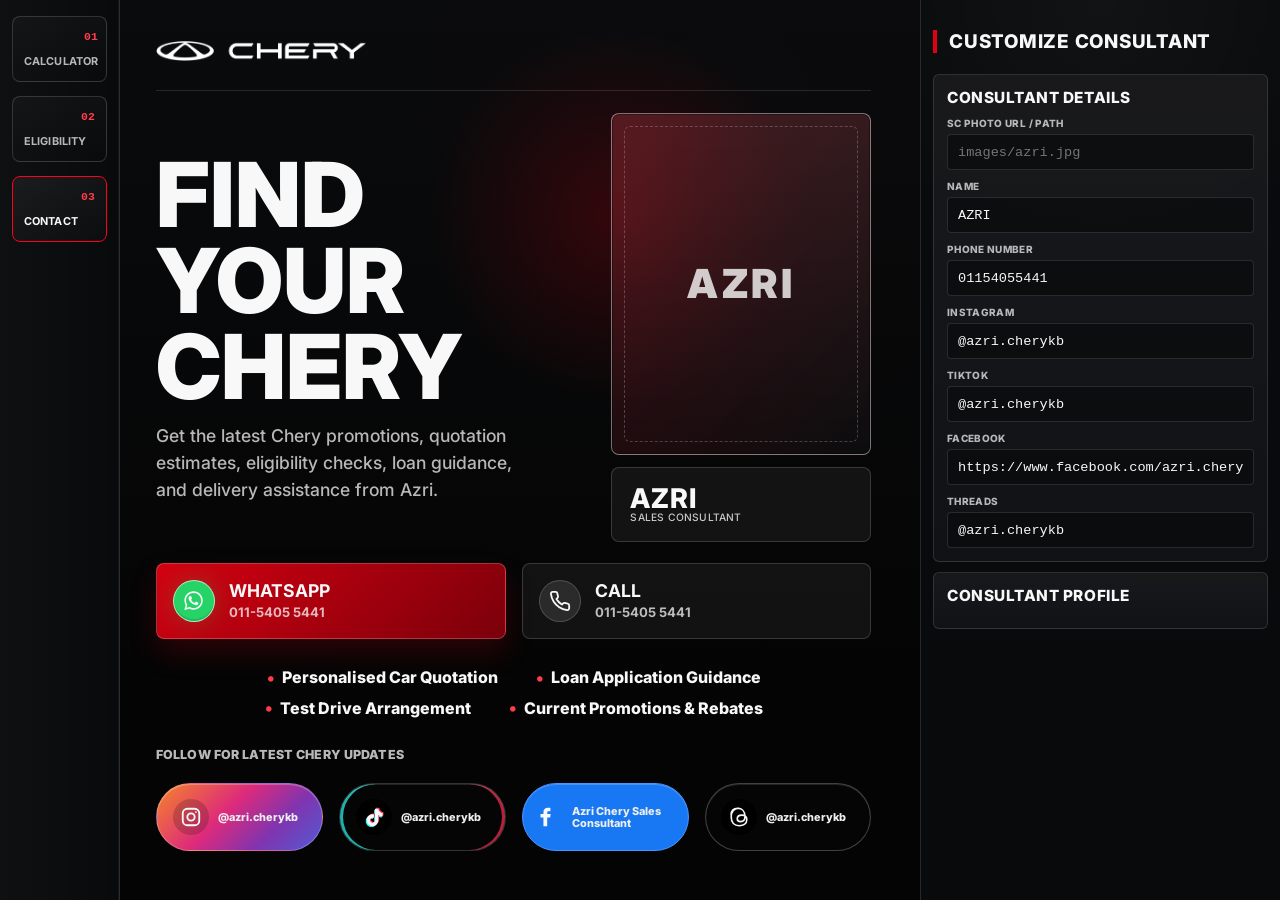
==== commit ca833261: "Fix responsive layouts and restore site assets" ====
--- a/contact.html
+++ b/contact.html
@@ -21,7 +21,7 @@
     <meta name="apple-mobile-web-app-title" content="Chery Calc">
     <link rel="icon" type="image/png" href="/images/logo.png">
     <link rel="apple-touch-icon" href="/images/logo.png">
-    <link rel="stylesheet" href="style.css?v=ui-v11">
+    <link rel="stylesheet" href="style.css?v=ui-v19">
     <link
         href="https://fonts.googleapis.com/css2?family=Inter:opsz,wght@14..32,400;14..32,500;14..32,600;14..32,700;14..32,800&display=swap"
         rel="stylesheet">
--- a/style.css
+++ b/style.css
@@ -2701,16 +2701,6 @@
     height: auto;
   }
 
-  .vehicle-selector {
-    --car-option-height: 38px;
-    grid-template-columns: 1fr;
-    gap: 9px;
-  }
-
-  .vehicle-option-row {
-    grid-template-columns: 98px minmax(0, 1fr);
-  }
-
   .eligibility-settings-panel .control-card {
     grid-column: 1 / -1;
   }
@@ -2766,326 +2756,6 @@
   }
 }
 
-@media (min-width: 981px) and (max-width: 1366px) and (min-height: 900px),
-       (min-width: 981px) and (max-width: 1366px) and (orientation: landscape) and (hover: none) {
-  .contact-services {
-    display: none;
-  }
-
-  body {
-    overflow-x: hidden;
-    overflow-y: auto;
-  }
-
-  .app-shell {
-    grid-template-columns: 1fr;
-    grid-template-rows: auto 1fr;
-    height: auto;
-    min-height: 100vh;
-    overflow: visible;
-  }
-
-  .page-navigation {
-    position: sticky;
-    top: 0;
-    z-index: 40;
-    flex-direction: row;
-    padding: 10px;
-    width: 100%;
-    height: auto;
-    border-right: 0;
-    border-bottom: 2px solid var(--border);
-    transform: none;
-  }
-
-  .page-navigation-link {
-    display: flex;
-    flex: 1;
-    flex-direction: column;
-    gap: 3px;
-    min-height: 48px;
-    align-items: center;
-    justify-content: center;
-    padding: 8px 10px;
-    text-align: center;
-  }
-
-  .page-navigation-link span {
-    justify-self: auto;
-    line-height: 1;
-  }
-
-  .page-content-area,
-  .page-content {
-    height: auto;
-    min-height: 0;
-    overflow: visible;
-  }
-
-  .calculator-layout {
-    height: auto;
-    overflow: visible;
-  }
-
-  .quote-preview-panel {
-    min-width: 0;
-    height: auto;
-    padding: 0;
-    justify-content: center;
-    overflow: visible;
-  }
-
-  .settings-panel {
-    grid-template-columns: repeat(auto-fit, minmax(min(100%, 280px), 1fr));
-    gap: 12px;
-    align-items: start;
-    margin-inline: 0;
-  }
-
-  .calculator-settings-panel,
-  .advisor-settings-panel {
-    grid-template-columns: repeat(3, minmax(0, 1fr));
-  }
-
-  .eligibility-settings-panel {
-    border-top: 0;
-  }
-
-  .control-header {
-    grid-column: 1 / -1;
-    margin-bottom: 2px;
-  }
-
-
-  .control-card:has(.vehicle-selector),
-  .tenure-selection-card,
-  .eligibility-settings-panel .control-card {
-    grid-column: 1 / -1;
-  }
-
-  .calculator-settings-panel>.control-card:has(.vehicle-selector) {
-    grid-column: 1 / -1;
-  }
-
-  .calculator-settings-panel>.control-card:has(#rebateInput) {
-    grid-column: 1;
-  }
-
-  .calculator-settings-panel>.control-card:has(#interestRateInput) {
-    grid-column: 2;
-  }
-
-  .calculator-settings-panel>.tenure-selection-card {
-    grid-column: 3;
-    grid-row: 3;
-    display: flex;
-    flex-direction: column;
-  }
-
-  .calculator-settings-panel>.tenure-selection-card .control-group {
-    display: flex;
-    flex: 1;
-    flex-direction: column;
-    justify-content: flex-start;
-  }
-
-  .vehicle-selector {
-    --car-option-height: 34px;
-    grid-template-columns: repeat(auto-fit, minmax(min(100%, 250px), 1fr));
-    gap: 10px 14px;
-  }
-
-  .vehicle-option-row {
-    grid-template-columns: 74px minmax(0, 1fr);
-  }
-
-  .summary-card-shell,
-  .quote-summary-card {
-    height: auto;
-    min-height: 0;
-    max-height: none;
-  }
-
-  .summary-card-shell {
-    min-height: 0;
-  }
-
-  #calculatorPage .summary-card-shell.quote-summary-card,
-  .eligibility-page .summary-card-shell.eligibility-summary-card {
-    border: 0;
-    box-shadow: none;
-  }
-
-  .eligibility-page {
-    grid-template-columns: 1fr;
-    height: auto;
-  }
-
-  .eligibility-preview-panel {
-    justify-content: center;
-    min-width: 0;
-    width: 100%;
-    height: auto;
-    min-height: 0;
-    padding: 0;
-    background: transparent;
-    overflow: visible;
-  }
-
-  .eligibility-page .eligibility-preview-panel {
-    align-items: stretch;
-    justify-content: stretch;
-  }
-
-  .eligibility-page .eligibility-summary-card {
-    --summary-card-shell-design-width: 100%;
-    width: 100%;
-    max-width: 100%;
-  }
-
-  .quote-summary-card {
-    --summary-card-shell-design-width: 100%;
-    --vehicle-image-y: clamp(52px, 5vw, 76px);
-    --vehicle-image-scale: 0.78;
-    display: grid;
-    grid-template-columns: minmax(0, 1.18fr) minmax(320px, 0.82fr);
-    gap: 10px 12px;
-    width: 100%;
-    max-width: 100%;
-  }
-
-  .quote-summary-card .vehicle-summary {
-    grid-template-rows: clamp(238px, 28vw, 318px) auto;
-    align-content: end;
-    overflow: hidden;
-    height: auto;
-  }
-
-  .quote-summary-card .vehicle-advisor-header {
-    grid-column: 1 / -1;
-    grid-template-columns: minmax(0, 1fr) minmax(320px, 34vw);
-    align-items: stretch;
-    margin-bottom: 0;
-  }
-
-  .quote-summary-card .quote-advisor-panel {
-    display: grid;
-    grid-template-rows: auto auto auto;
-    align-content: center;
-    gap: clamp(16px, 2vw, 24px);
-  }
-
-  .quote-summary-card .quote-advisor-panel .advisor-qr-section {
-    gap: clamp(14px, 1.7vw, 20px);
-    margin-top: 0;
-  }
-
-  .quote-summary-card .quote-advisor-panel .chery-logo {
-    height: clamp(64px, 7.6vw, 88px);
-  }
-
-  .quote-summary-card .quote-advisor-panel .advisor-qr-code {
-    width: clamp(84px, 8.6vw, 100px);
-    height: clamp(84px, 8.6vw, 100px);
-  }
-
-  .quote-summary-card .vehicle-name-row {
-    position: relative;
-    z-index: 2;
-    margin-top: clamp(18px, 2.2vw, 30px);
-  }
-
-  .quote-summary-card .on-road-price-summary {
-    grid-column: 1;
-    margin-top: 0;
-    gap: clamp(16px, 1.8cqw, 24px);
-    min-height: clamp(128px, 17cqw, 178px);
-    padding: clamp(22px, 2.6cqw, 32px);
-    border-left-width: clamp(8px, 0.95cqw, 12px);
-  }
-
-  .quote-summary-card .financing-summary {
-    grid-column: 2;
-    grid-template-columns: 1fr;
-    gap: 10px;
-    margin-top: 0;
-  }
-
-  .quote-summary-card .on-road-price-label,
-  .quote-summary-card .financing-summary-item span,
-  .quote-summary-card .repayment-header {
-    font-size: clamp(1rem, 1.45cqw, 1.22rem);
-  }
-
-  .quote-summary-card .on-road-price-value {
-    font-size: clamp(3.2rem, 5.35cqw, 4.55rem);
-    white-space: nowrap;
-  }
-
-  .quote-summary-card .financing-summary-item {
-    min-height: clamp(96px, 11.5cqw, 128px);
-    gap: clamp(16px, 2cqw, 24px);
-    padding: clamp(20px, 2.4cqw, 30px);
-  }
-
-  .quote-summary-card .financing-summary-item strong {
-    font-size: clamp(1.45rem, 2.25cqw, 2rem);
-  }
-
-  .quote-summary-card .metric-icon {
-    --outlined-icon-size: clamp(56px, 6.1cqw, 76px);
-  }
-
-  .quote-summary-card .on-road-price-summary .metric-icon-large {
-    --outlined-icon-size: clamp(68px, 7cqw, 88px);
-  }
-
-  .quote-summary-card .price-breakdown,
-  .quote-summary-card .repayment-table {
-    grid-column: 1 / -1;
-  }
-
-  .quote-summary-card .price-breakdown {
-    padding: clamp(18px, 2.4cqw, 30px) clamp(24px, 3cqw, 38px);
-  }
-
-  .quote-summary-card .price-breakdown .price-breakdown-row {
-    padding: clamp(14px, 2cqw, 22px) 0;
-  }
-
-  .quote-summary-card .price-breakdown .price-breakdown-label {
-    gap: clamp(16px, 2.2cqw, 26px);
-    font-size: clamp(1.18rem, 1.85cqw, 1.55rem);
-  }
-
-  .quote-summary-card .price-breakdown-icon {
-    --price-breakdown-icon-size: clamp(34px, 4.2cqw, 48px);
-  }
-
-  .quote-summary-card .price-breakdown-value,
-  .quote-summary-card .special-offer-item {
-    font-size: clamp(1.35rem, 2.05cqw, 1.85rem);
-  }
-
-  .quote-summary-card .repayment-header {
-    padding: clamp(10px, 1.35cqw, 16px) clamp(24px, 3cqw, 38px);
-  }
-
-  .quote-summary-card .repayment-row {
-    min-height: clamp(58px, 7.4cqw, 82px);
-    padding: clamp(10px, 1.35cqw, 16px) clamp(24px, 3cqw, 38px);
-  }
-
-  .quote-summary-card .repayment-row.selected-repayment-row {
-    border-left-width: clamp(5px, 0.7cqw, 8px);
-    padding-left: clamp(19px, 2.3cqw, 30px);
-  }
-
-  .quote-summary-card .tenure-value,
-  .quote-summary-card .monthly-payment-value {
-    font-size: clamp(1.45rem, 2.3cqw, 2rem);
-  }
-}
 
 @media (min-width: 761px) and (max-width: 980px) {
   .quote-summary-card {
@@ -4184,10 +3854,10 @@
 
 @media (min-width: 981px) {
   #calculatorPage .quote-summary-card .vehicle-image-frame {
-    grid-column: 2;
-    grid-row: 1 / 4;
-    align-self: stretch;
-    justify-self: stretch;
+    position: absolute;
+    inset: 0 0 0 auto;
+    width: 63%;
+    height: 100%;
     padding: clamp(4px, 0.8dvh, 8px);
   }
 }
@@ -4942,28 +4612,6 @@
   }
 }
 
-/* Landscape touch tablets keep their independent two-column composition. */
-@media (min-width: 981px) and (max-width: 1366px) and (min-height: 900px),
-       (min-width: 981px) and (max-width: 1366px) and (orientation: landscape) and (hover: none) {
-  #calculatorPage .quote-summary-card {
-    container-type: inline-size;
-  }
-
-  #calculatorPage .quote-summary-card .vehicle-summary {
-    grid-template-rows: 27cqw auto;
-    align-self: start;
-    height: auto;
-    padding-inline: 3.2cqw;
-    gap: 0.8cqw;
-  }
-
-  #calculatorPage .quote-summary-card .vehicle-image {
-    --vehicle-image-y: 5cqw;
-    --vehicle-image-scale: 0.78;
-    --vehicle-model-image-offset-y: 0px;
-    transform: translateY(var(--vehicle-image-y)) scale(var(--vehicle-image-scale));
-  }
-}
 
 @media (max-width: 980px) {
   body.control-drawer-open {
@@ -5112,9 +4760,7 @@
 }
 
 /* Compact devices: keep model names readable while variants wrap as compact pills. */
-@media (max-width: 980px),
-       (min-width: 981px) and (max-width: 1366px) and (min-height: 900px),
-       (min-width: 981px) and (max-width: 1366px) and (orientation: landscape) and (hover: none) {
+@media (max-width: 980px) {
   .vehicle-selector {
     --car-option-height: 38px;
     display: grid;
@@ -5192,155 +4838,6 @@
   }
 }
 
-@media (min-width: 981px) and (max-width: 1366px) and (min-height: 900px),
-       (min-width: 981px) and (max-width: 1366px) and (orientation: landscape) and (hover: none) {
-  body.control-drawer-open {
-    overflow: hidden;
-  }
-
-  .calculator-layout,
-  .eligibility-page {
-    display: flex;
-    flex-direction: column;
-    min-height: 0;
-  }
-
-  .quote-preview-panel,
-  .eligibility-preview-panel {
-    order: 2;
-  }
-
-  .drawer-open-button {
-    order: 1;
-    position: sticky;
-    top: 70px;
-    z-index: 35;
-    display: flex;
-    width: 100%;
-    min-width: 0;
-    height: 48px;
-    gap: 8px;
-    padding: 0 16px;
-    border-radius: 0;
-    border-right: 0;
-    border-left: 0;
-    box-shadow: none;
-    animation: none;
-    overflow: hidden;
-    transform: translateY(0);
-    transition: height 0.2s ease, transform 0.2s ease, opacity 0.16s ease, border-color 0.16s ease;
-  }
-
-  body.control-drawer-trigger-hidden:not(.control-drawer-open) .drawer-open-button {
-    height: 0;
-    border-color: transparent;
-    opacity: 0;
-    pointer-events: none;
-    transform: translateY(-100%);
-  }
-
-  body.control-drawer-discovered .drawer-open-button {
-    padding-inline: 16px;
-    animation: none;
-  }
-
-  body.control-drawer-discovered .drawer-open-label {
-    max-width: none;
-    opacity: 1;
-  }
-
-  .drawer-close-button {
-    display: flex;
-    width: 36px;
-    height: 36px;
-    flex: 0 0 auto;
-    background: #171717;
-    border-color: var(--border);
-    box-shadow: none;
-  }
-
-  .drawer-backdrop {
-    position: fixed;
-    inset: 0;
-    z-index: 80;
-    display: block;
-    background: rgba(2, 2, 2, 0.68);
-    border: 0;
-    opacity: 0;
-    pointer-events: none;
-    transition: opacity 0.18s ease;
-  }
-
-  body.control-drawer-open .drawer-backdrop {
-    opacity: 1;
-    pointer-events: auto;
-  }
-
-  .settings-panel {
-    position: fixed;
-    top: 0;
-    right: auto;
-    bottom: 0;
-    left: 0;
-    z-index: 90;
-    display: block;
-    width: min(88vw, 430px);
-    min-width: 0;
-    max-width: none;
-    height: 100dvh;
-    max-height: none;
-    padding: 16px;
-    overflow-x: hidden;
-    overflow-y: auto;
-    overscroll-behavior: contain;
-    background: var(--settings-panel-background);
-    border-top: 0;
-    border-right: 1px solid var(--border);
-    border-left: 0;
-    box-shadow: 18px 0 42px rgba(0, 0, 0, 0.48);
-    transform: translateX(-104%);
-    transition: transform 0.22s ease;
-  }
-
-  .settings-panel.drawer-open {
-    transform: translateX(0);
-  }
-
-  .control-header {
-    position: sticky;
-    top: -16px;
-    z-index: 2;
-    display: flex;
-    align-items: center;
-    justify-content: space-between;
-    margin: -16px -16px 12px;
-    padding: 14px 16px;
-    background: var(--settings-panel-surface);
-    border-bottom: 1px solid var(--border);
-  }
-
-  .control-card,
-  .eligibility-settings-panel .control-card {
-    display: block;
-    height: auto;
-    margin-bottom: 12px;
-    padding: 12px;
-  }
-
-  .eligibility-settings-panel .control-card-title,
-  .eligibility-settings-panel .eligibility-calculation-note {
-    grid-column: auto;
-  }
-
-  .eligibility-settings-panel .control-group {
-    margin-bottom: 12px;
-  }
-
-  .eligibility-settings-panel .control-group:last-child {
-    margin-bottom: 0;
-  }
-
-}
 
 @media (prefers-reduced-motion: reduce) {
   .drawer-open-button {
@@ -6382,9 +5879,7 @@
   color: var(--text-main);
 }
 
-@media (max-width: 980px),
-       (min-width: 981px) and (max-width: 1366px) and (min-height: 900px),
-       (min-width: 981px) and (max-width: 1366px) and (orientation: landscape) and (hover: none) {
+@media (max-width: 980px) {
   #calculatorPage .price-breakdown {
     display: grid;
   }
@@ -6595,6 +6090,174 @@
   }
 
   body .eligibility-page .salary-logo {
+    display: none;
+  }
+}
+
+/* Landscape tablet header (for example 1180 x 820).
+ * Reuse the portrait-tablet vehicle card and the compact mobile advisor card
+ * while retaining the landscape desktop shell around them.
+ */
+@media (min-width: 981px) and (max-width: 1320px) and (max-height: 899px) and (orientation: landscape) {
+  #calculatorPage .summary-card-shell.quote-summary-card {
+    grid-template-rows:
+      clamp(320px, 40dvh, 340px)
+      clamp(82px, 12.5dvh, 112px)
+      clamp(90px, 12.8dvh, 118px)
+      minmax(174px, 1fr);
+  }
+
+  #calculatorPage .quote-summary-card .vehicle-advisor-header {
+    grid-template-columns: 1fr;
+    grid-template-rows: minmax(0, 1fr) auto;
+    gap: 10px;
+  }
+
+  #calculatorPage .quote-summary-card .vehicle-summary {
+    grid-template-columns: minmax(0, 1fr) minmax(250px, 46%);
+    grid-template-rows: minmax(0, 1fr) auto;
+    gap: 0 10px;
+    padding: 18px 16px 14px 24px;
+    background:
+      linear-gradient(135deg, rgba(255, 255, 255, 0.05), rgba(255, 255, 255, 0.008)),
+      rgba(11, 12, 14, 0.74);
+    border: 1px solid rgba(255, 255, 255, 0.18);
+    border-radius: 9px;
+    box-shadow: inset 0 1px 0 rgba(255, 255, 255, 0.035);
+  }
+
+  #calculatorPage .quote-summary-card .vehicle-brand-lockup {
+    display: none;
+  }
+
+  #calculatorPage .quote-summary-card .vehicle-image-frame {
+    position: relative;
+    inset: auto;
+    grid-column: 2;
+    grid-row: 1;
+    align-self: stretch;
+    width: 100%;
+    height: 100%;
+    min-height: 0;
+    padding: 0;
+  }
+
+  #calculatorPage .quote-summary-card .vehicle-image-frame .vehicle-image {
+    --vehicle-art-scale: 1.12;
+  }
+
+  #calculatorPage .quote-summary-card .vehicle-image-frame .vehicle-model-tiggo-cross {
+    --vehicle-art-scale: 1.18;
+  }
+
+  #calculatorPage .quote-summary-card .vehicle-image-frame .vehicle-model-chery-o5 {
+    --vehicle-art-scale: 1.04;
+  }
+
+  #calculatorPage .quote-summary-card .vehicle-image-frame .vehicle-model-omoda-e5 {
+    --vehicle-art-scale: 1.1;
+  }
+
+  #calculatorPage .quote-summary-card .vehicle-name-row {
+    grid-column: 1;
+    grid-row: 1;
+    align-self: center;
+    width: 100%;
+    padding-top: 0;
+    transform: translateY(-6px);
+  }
+
+  #calculatorPage .quote-summary-card .vehicle-model {
+    font-size: clamp(2.75rem, 7.6cqw, 3.35rem);
+    line-height: 0.88;
+    letter-spacing: -0.025em;
+  }
+
+  #calculatorPage .quote-summary-card .vehicle-variant {
+    margin-top: 11px;
+    font-size: clamp(1.16rem, 2.8cqw, 1.42rem);
+    letter-spacing: 0.14em;
+  }
+
+  #calculatorPage .quote-summary-card .vehicle-spec-strip {
+    grid-column: 1 / -1;
+    grid-row: 2;
+    grid-template-columns: repeat(3, minmax(0, 1fr));
+    gap: 10px;
+    align-self: end;
+    margin-top: 12px;
+    padding-top: 12px;
+  }
+
+  #calculatorPage .quote-summary-card .vehicle-spec-strip span {
+    grid-template-columns: 20px minmax(0, 1fr);
+    gap: 2px 6px;
+    font-size: clamp(0.54rem, 0.9cqw, 0.64rem);
+  }
+
+  #calculatorPage .quote-summary-card .quote-advisor-panel {
+    grid-template-columns: minmax(0, 1fr) 84px;
+    grid-template-rows: auto;
+    grid-template-areas: "agent qr";
+    align-items: center;
+    align-self: center;
+    width: 100%;
+    min-height: 106px;
+    gap: 16px;
+    padding: 10px 14px;
+    overflow: hidden;
+    background:
+      linear-gradient(135deg, rgba(255, 255, 255, 0.05), rgba(255, 255, 255, 0.008)),
+      rgba(11, 12, 14, 0.74);
+    border-color: rgba(255, 255, 255, 0.18);
+    border-radius: 9px;
+    box-shadow: inset 0 1px 0 rgba(255, 255, 255, 0.035);
+  }
+
+  #calculatorPage .quote-summary-card .advisor-details {
+    grid-area: agent;
+    align-self: center;
+    gap: 4px;
+  }
+
+  #calculatorPage .quote-summary-card .advisor-role {
+    font-size: 0.64rem;
+  }
+
+  #calculatorPage .quote-summary-card .advisor-name {
+    font-size: 1.55rem;
+  }
+
+  #calculatorPage .quote-summary-card .advisor-contact-row {
+    margin-top: 4px;
+  }
+
+  #calculatorPage .quote-summary-card .advisor-phone-link {
+    gap: 8px;
+    font-size: 0.9rem;
+    letter-spacing: 0;
+  }
+
+  #calculatorPage .quote-summary-card .phone-icon {
+    --outlined-icon-size: 30px;
+  }
+
+  #calculatorPage .quote-summary-card .advisor-qr-section {
+    grid-area: qr;
+    display: flex;
+    align-items: center;
+    justify-content: center;
+    margin: 0;
+    padding: 0;
+    border: 0;
+  }
+
+  #calculatorPage .quote-summary-card .advisor-qr-code {
+    width: 84px;
+    height: 84px;
+  }
+
+  #calculatorPage .quote-summary-card .advisor-qr-copy {
     display: none;
   }
 }
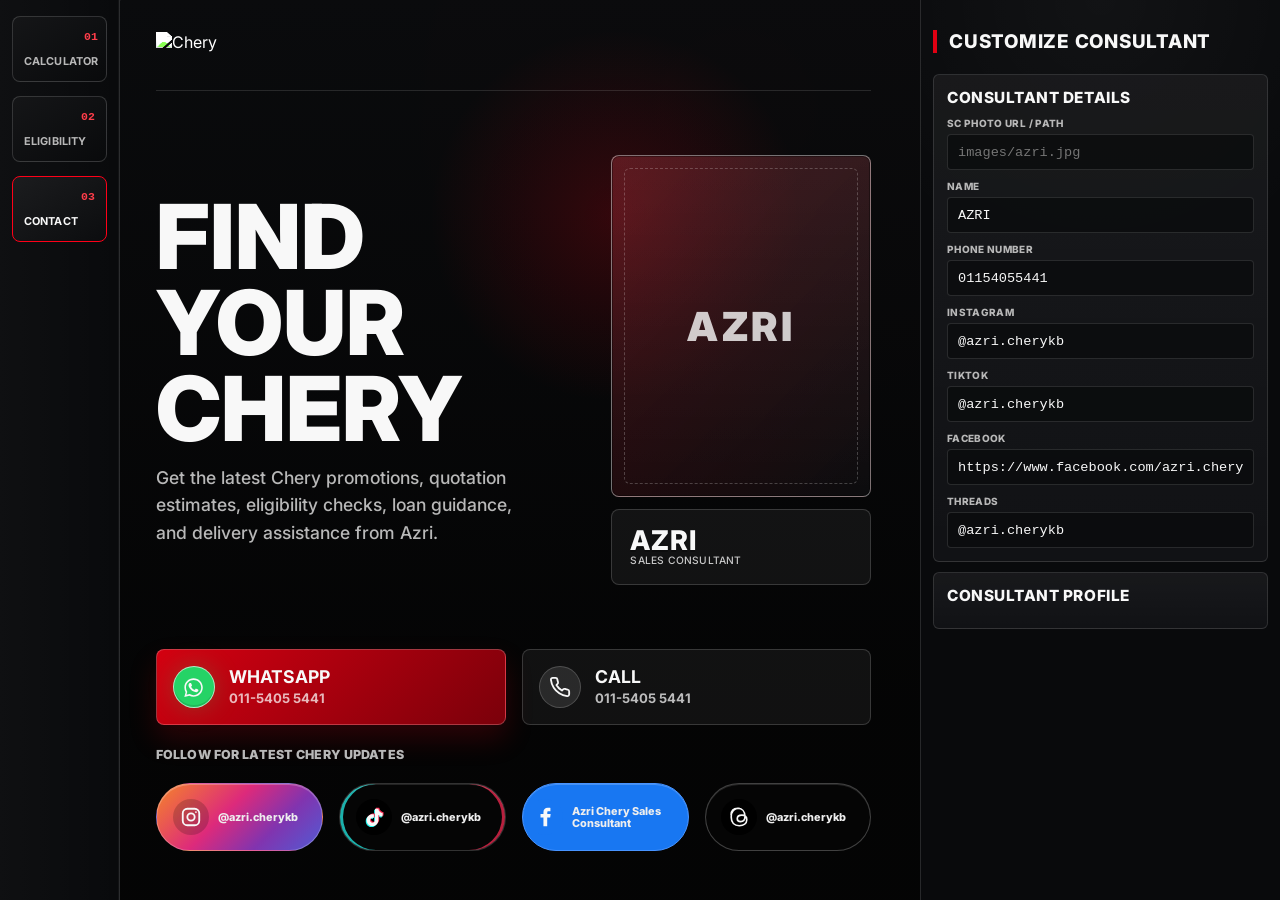
==== commit 77248995: "Add live mode" ====
--- a/contact.html
+++ b/contact.html
@@ -61,6 +61,13 @@
                 <span>03</span>
                 Contact
             </a>
+            <div class="calculator-mode-switch" aria-label="Display mode">
+                <span class="calculator-mode-label">Mode</span>
+                <button type="button" class="calculator-mode-button is-active" data-calculator-mode="quotation"
+                    aria-pressed="true">Quotation</button>
+                <button type="button" class="calculator-mode-button" data-calculator-mode="live"
+                    aria-pressed="false">Live Mode</button>
+            </div>
         </aside>
 
         <main class="page-content-area">
@@ -74,7 +81,8 @@
 
                             <div class="contact-hero">
                                 <div class="contact-copy">
-                                    <h1>Find Your Chery</h1>
+                                    <div class="contact-copy-kicker">YOUR CHERY SALES PARTNER</div>
+                                    <h1><span>Find Your </span><span>Chery</span></h1>
                                     <p>Get the latest Chery promotions, quotation estimates, eligibility checks, loan guidance, and delivery assistance from <span data-advisor-name-title-case>Azri</span>.</p>
                                 </div>
 
@@ -83,9 +91,15 @@
                                         <span data-advisor-photo-placeholder>SC Photo</span>
                                     </div>
                                     <div class="contact-advisor-card">
+                                        <small class="contact-advisor-eyebrow">MEET YOUR CONSULTANT</small>
                                         <div>
                                             <div class="advisor-name" data-advisor-name>AZRI</div>
                                             <div class="advisor-role">SALES CONSULTANT</div>
+                                        </div>
+                                        <div class="contact-advisor-specialties" aria-label="Consultant services">
+                                            <span>QUOTATION</span>
+                                            <span>LOAN</span>
+                                            <span>TRADE-IN</span>
                                         </div>
                                     </div>
                                 </div>
@@ -121,11 +135,28 @@
                                 </a>
                             </div>
 
-                            <div class="contact-services" aria-label="Contact support services">
-                                <span>Personalised Car Quotation</span>
-                                <span>Loan Application Guidance</span>
-                                <span>Test Drive Arrangement</span>
-                                <span>Current Promotions &amp; Rebates</span>
+                            <div class="contact-live-reference-card" aria-label="Direct contact reference">
+                                <span class="contact-live-reference-icon" aria-hidden="true">
+                                    <svg viewBox="0 0 24 24">
+                                        <path d="M5 5.5h14a2 2 0 0 1 2 2v8a2 2 0 0 1-2 2h-8l-4.5 3v-3H5a2 2 0 0 1-2-2v-8a2 2 0 0 1 2-2Z" />
+                                        <path d="M7.5 9.5h9" />
+                                        <path d="M7.5 13.5h6" />
+                                    </svg>
+                                </span>
+                                <span class="contact-live-reference-copy">
+                                    <small>DIRECT CONTACT</small>
+                                    <strong data-advisor-phone-text>011-5405 5441</strong>
+                                </span>
+                                <span class="contact-live-reference-note">FOR REFERENCE</span>
+                            </div>
+
+                            <div class="contact-live-safe-cta" aria-label="Live enquiry next step">
+                                <small>NAK PERSONALIZED QUOTATION?</small>
+                                <strong>ISI BEG OREN DI BAWAH</strong>
+                                <span class="contact-live-comment-prompt">
+                                    <small>ATAU KOMEN</small>
+                                    <b>“NAK QUOTATION”</b>
+                                </span>
                             </div>
 
                             <div class="contact-social-heading">Follow for latest Chery updates</div>
@@ -172,6 +203,50 @@
                                 </a>
                             </div>
                         </section>
+
+                        <aside class="live-script-panel contact-live-script-panel"
+                            aria-labelledby="contactLiveScriptTitle">
+                            <header class="live-script-header">
+                                <div>
+                                    <span class="live-script-kicker"><span aria-hidden="true"></span> VIEWER FOLLOW-UP</span>
+                                    <h2 id="contactLiveScriptTitle">Turn interest into action</h2>
+                                </div>
+                                <span class="live-script-auto-label">AUTO-UPDATED</span>
+                            </header>
+
+                            <div class="live-script-facts" aria-label="Current consultant highlights">
+                                <span><small>CONSULTANT</small><strong id="contactLiveNameBadge">-</strong></span>
+                                <span><small>NEXT STEP</small><strong>ISI BEG OREN</strong></span>
+                                <span><small>BOLEH BANTU</small><strong>QUOTATION · LOAN · TRADE-IN</strong></span>
+                            </div>
+
+                            <div class="live-script-content">
+                                <section class="live-script-section">
+                                    <h3><span>01</span> TERUS JAWAB</h3>
+                                    <p id="contactLiveOpening">Maklumat consultant sedang disediakan...</p>
+                                </section>
+                                <section class="live-script-section">
+                                    <h3><span>02</span> APA SAYA BOLEH BANTU</h3>
+                                    <p id="contactLiveServices"></p>
+                                </section>
+                                <section class="live-script-section">
+                                    <h3><span>04</span> INFO YANG DIPERLUKAN</h3>
+                                    <p class="live-script-comparison" id="contactLiveRequirements"></p>
+                                </section>
+                                <section class="live-script-section">
+                                    <h3><span>05</span> FOLLOW AKAUN INI</h3>
+                                    <p class="live-script-offer" id="contactLiveSocials"></p>
+                                </section>
+                                <section class="live-script-section live-script-closing-section">
+                                    <h3><span>06</span> NEXT STEP</h3>
+                                    <p id="contactLiveClosing"></p>
+                                </section>
+                            </div>
+
+                            <footer class="live-script-footer">
+                                Gunakan beg oren atau ruangan komen tanpa menyebut nombor telefon atau platform lain.
+                            </footer>
+                        </aside>
                     </div>
 
                     <button type="button" class="drawer-open-button" data-drawer-open="advisorSettingsPanel"
--- a/style.css
+++ b/style.css
@@ -261,6 +261,10 @@
   gap: clamp(8px, 1.2vw, 12px);
 }
 
+.contact-copy-kicker {
+  display: none;
+}
+
 .contact-copy h1 {
   color: var(--text-main);
   font-size: clamp(3.2rem, 7vw, 7rem);
@@ -336,10 +340,23 @@
   border-radius: 8px;
 }
 
+.contact-advisor-eyebrow,
+.contact-advisor-specialties {
+  display: none;
+}
+
 .contact-actions {
   display: grid;
   grid-template-columns: repeat(2, minmax(0, 1fr));
   gap: clamp(12px, 2vw, 16px);
+}
+
+.contact-live-safe-cta {
+  display: none;
+}
+
+.contact-live-reference-card {
+  display: none;
 }
 
 .contact-action-card {
@@ -6374,3 +6391,1012 @@
     transform: none;
   }
 }
+
+/* Calculator mode control. It is intentionally absent from tablet/mobile UI. */
+.calculator-mode-switch {
+  display: none;
+}
+
+.live-script-panel {
+  display: none;
+}
+
+@media (min-width: 1321px) {
+  .calculator-mode-switch {
+    display: grid;
+    gap: 7px;
+    margin-top: auto;
+    padding-top: 15px;
+    border-top: 1px solid rgba(255, 255, 255, 0.1);
+  }
+
+  .calculator-mode-label {
+    color: #81858d;
+    font-size: 0.62rem;
+    font-weight: 800;
+    letter-spacing: 0.12em;
+    text-transform: uppercase;
+  }
+
+  .calculator-mode-button {
+    min-height: 40px;
+    padding: 8px 10px;
+    color: #b9bcc2;
+    background: rgba(14, 15, 17, 0.92);
+    border: 1px solid rgba(255, 255, 255, 0.14);
+    border-radius: 6px;
+    cursor: pointer;
+    font: inherit;
+    font-size: 0.66rem;
+    font-weight: 800;
+    letter-spacing: 0.02em;
+    text-align: left;
+    text-transform: uppercase;
+    transition: color 0.18s ease, background 0.18s ease, border-color 0.18s ease;
+  }
+
+  .calculator-mode-button:hover {
+    color: #fff;
+    border-color: rgba(255, 255, 255, 0.34);
+  }
+
+  .calculator-mode-button.is-active {
+    color: #fff;
+    background: linear-gradient(135deg, rgba(224, 0, 18, 0.34), rgba(68, 3, 12, 0.72));
+    border-color: var(--brand-red-bright);
+    box-shadow: inset 3px 0 0 var(--brand-red-bright);
+  }
+
+  /*
+   * Live Mode is a separate portrait presentation. Every selector is guarded
+   * by calculator-live-mode so the default Quotation Mode remains untouched.
+   */
+  body.calculator-live-mode #calculatorPage .quote-preview-panel {
+    align-items: stretch;
+    /* Anchor the live card directly to the page navigation. */
+    justify-content: flex-start;
+    padding: 0;
+    overflow: hidden;
+    background:
+      radial-gradient(circle at 50% 10%, rgba(224, 0, 18, 0.075), transparent 30%),
+      #030405;
+  }
+
+  body.calculator-live-mode #calculatorPage .summary-card-shell.quote-summary-card {
+    width: min(760px, 100%) !important;
+    height: var(--summary-card-shell-panel-height, 100dvh) !important;
+    flex: 0 1 760px;
+    border-inline: 1px solid rgba(255, 255, 255, 0.11);
+    border-left: 0;
+    box-shadow: 0 0 80px rgba(0, 0, 0, 0.5);
+    transform: none !important;
+  }
+
+  body.calculator-live-mode #calculatorPage .quote-summary-card .vehicle-advisor-header {
+    grid-template-columns: minmax(0, 1fr) clamp(190px, 27cqw, 214px);
+  }
+
+  body.calculator-live-mode #calculatorPage .quote-summary-card .vehicle-summary {
+    grid-template-columns: minmax(252px, 52%) minmax(0, 1fr);
+    padding-inline: clamp(16px, 2.5cqw, 22px);
+  }
+
+  body.calculator-live-mode #calculatorPage .quote-summary-card .vehicle-image-frame {
+    width: 62%;
+    padding: clamp(8px, 1.2dvh, 12px) clamp(4px, 0.8cqw, 8px);
+  }
+
+  body.calculator-live-mode #calculatorPage .quote-summary-card .vehicle-image-frame .vehicle-image {
+    --vehicle-art-scale: 1.28;
+  }
+
+  body.calculator-live-mode #calculatorPage .quote-summary-card .vehicle-model {
+    font-size: clamp(2rem, 5.2cqw, 2.55rem);
+  }
+
+  body.calculator-live-mode #calculatorPage .quote-summary-card .vehicle-variant {
+    font-size: clamp(0.92rem, 2.1cqw, 1.1rem);
+  }
+
+  body.calculator-live-mode #calculatorPage .quote-summary-card .vehicle-spec-strip {
+    gap: 8px;
+  }
+
+  body.calculator-live-mode #calculatorPage .quote-summary-card .vehicle-spec-strip span {
+    grid-template-columns: 21px minmax(0, 1fr);
+    column-gap: 7px;
+    font-size: clamp(0.68rem, 1.35cqw, 0.78rem);
+  }
+
+  body.calculator-live-mode #calculatorPage .quote-summary-card .quote-advisor-panel {
+    padding: clamp(11px, 1.5dvh, 15px);
+  }
+
+  body.calculator-live-mode #calculatorPage .quote-summary-card .advisor-name {
+    font-size: clamp(1.35rem, 3.2cqw, 1.7rem);
+  }
+
+  body.calculator-live-mode #calculatorPage .quote-summary-card .advisor-phone-link {
+    font-size: clamp(0.82rem, 1.8cqw, 0.98rem);
+  }
+
+  body.calculator-live-mode #calculatorPage .quote-summary-card .advisor-qr-section {
+    grid-template-columns: 70px minmax(0, 1fr);
+    gap: 9px;
+  }
+
+  body.calculator-live-mode #calculatorPage .quote-summary-card .advisor-qr-code {
+    width: 70px;
+    height: 70px;
+  }
+
+  body.calculator-live-mode #calculatorPage .quote-summary-card .on-road-price-label,
+  body.calculator-live-mode #calculatorPage .quote-summary-card .financing-summary-item span,
+  body.calculator-live-mode #calculatorPage .quote-summary-card .repayment-header {
+    font-size: clamp(0.64rem, 1.15cqw, 0.72rem);
+  }
+
+  body.calculator-live-mode #calculatorPage .quote-summary-card .on-road-price-value {
+    font-size: clamp(1.75rem, 4cqw, 2.1rem);
+  }
+
+  body.calculator-live-mode #calculatorPage .quote-summary-card .financing-summary-item strong {
+    font-size: clamp(1.08rem, 2.45cqw, 1.32rem);
+  }
+
+  body.calculator-live-mode #calculatorPage .quote-summary-card .price-breakdown .price-breakdown-label {
+    font-size: clamp(0.72rem, 1.25cqw, 0.82rem);
+  }
+
+  body.calculator-live-mode #calculatorPage .quote-summary-card .price-breakdown-value,
+  body.calculator-live-mode #calculatorPage .quote-summary-card .special-offer-item {
+    font-size: clamp(0.8rem, 1.45cqw, 0.94rem);
+  }
+
+  body.calculator-live-mode #calculatorPage .quote-summary-card .tenure-value::before {
+    font-size: clamp(0.76rem, 1.35cqw, 0.88rem);
+  }
+
+  body.calculator-live-mode #calculatorPage .quote-summary-card .monthly-payment-value {
+    font-size: clamp(0.98rem, 1.8cqw, 1.14rem);
+  }
+}
+
+/* The teleprompter occupies only genuine spare room on wide desktop screens. */
+@media (min-width: 1700px) {
+  body.calculator-live-mode #calculatorPage .summary-card-shell.quote-summary-card {
+    width: 760px !important;
+    min-width: 760px !important;
+    max-width: 760px !important;
+    flex: 0 0 760px !important;
+  }
+
+  body.live-mode .live-script-panel {
+    display: flex;
+    width: auto;
+    max-width: none;
+    min-width: 0;
+    flex: 1 1 auto;
+    flex-direction: column;
+    height: 100%;
+    padding: clamp(22px, 1.7vw, 32px) clamp(20px, 1.8vw, 34px) clamp(16px, 1.4vw, 26px);
+    overflow: hidden;
+    background:
+      radial-gradient(circle at 20% 8%, rgba(224, 0, 18, 0.09), transparent 27%),
+      linear-gradient(180deg, rgba(11, 7, 8, 0.96), rgba(3, 4, 5, 0.98) 38%);
+    container-type: inline-size;
+  }
+
+  .live-script-header {
+    display: flex;
+    flex: 0 0 auto;
+    align-items: flex-start;
+    justify-content: space-between;
+    gap: 14px;
+    padding-bottom: clamp(15px, 1.8dvh, 21px);
+    border-bottom: 1px solid rgba(255, 255, 255, 0.12);
+  }
+
+  .live-script-kicker {
+    display: inline-flex;
+    align-items: center;
+    gap: 8px;
+    color: #ff4b59;
+    font-size: clamp(0.62rem, 2.7cqw, 0.72rem);
+    font-weight: 900;
+    letter-spacing: 0.14em;
+  }
+
+  .live-script-kicker > span {
+    width: 8px;
+    height: 8px;
+    flex: 0 0 8px;
+    background: var(--brand-red-bright);
+    border-radius: 50%;
+    box-shadow: 0 0 0 4px rgba(255, 0, 24, 0.12), 0 0 14px rgba(255, 0, 24, 0.6);
+    animation: live-script-pulse 1.8s ease-in-out infinite;
+  }
+
+  .live-script-header h2 {
+    margin-top: 7px;
+    color: #fff;
+    font-size: clamp(1.05rem, 5cqw, 1.42rem);
+    font-weight: 800;
+    letter-spacing: -0.02em;
+    line-height: 1.12;
+  }
+
+  .live-script-auto-label {
+    flex: 0 0 auto;
+    padding: 6px 8px;
+    color: #95999f;
+    background: rgba(255, 255, 255, 0.035);
+    border: 1px solid rgba(255, 255, 255, 0.1);
+    border-radius: 4px;
+    font-size: clamp(0.5rem, 2.15cqw, 0.6rem);
+    font-weight: 800;
+    letter-spacing: 0.08em;
+  }
+
+  .live-script-facts {
+    display: grid;
+    grid-template-columns: repeat(2, minmax(0, 1fr));
+    flex: 0 0 auto;
+    gap: 8px;
+    margin: clamp(14px, 1.8dvh, 20px) 0;
+  }
+
+  .live-script-facts > span {
+    display: grid;
+    gap: 4px;
+    min-width: 0;
+    padding: 10px 11px;
+    background: rgba(255, 255, 255, 0.035);
+    border: 1px solid rgba(255, 255, 255, 0.1);
+    border-radius: 5px;
+  }
+
+  .live-script-facts small {
+    color: #7f838a;
+    font-size: clamp(0.5rem, 2.1cqw, 0.58rem);
+    font-weight: 800;
+    letter-spacing: 0.09em;
+  }
+
+  .live-script-facts strong {
+    overflow: hidden;
+    color: #f8f8f8;
+    font-size: clamp(0.72rem, 3.1cqw, 0.84rem);
+    font-weight: 800;
+    text-overflow: ellipsis;
+    white-space: nowrap;
+  }
+
+  .live-script-facts > span:last-child strong {
+    color: #59f0ab;
+  }
+
+  .live-script-content {
+    min-height: 0;
+    flex: 1 1 auto;
+    overflow-x: hidden;
+    overflow-y: auto;
+    padding-right: clamp(8px, 2cqw, 12px);
+    scrollbar-color: rgba(255, 0, 24, 0.55) rgba(255, 255, 255, 0.035);
+    scrollbar-width: thin;
+  }
+
+  .live-script-content::-webkit-scrollbar {
+    width: 5px;
+  }
+
+  .live-script-content::-webkit-scrollbar-track {
+    background: rgba(255, 255, 255, 0.035);
+  }
+
+  .live-script-content::-webkit-scrollbar-thumb {
+    background: rgba(255, 0, 24, 0.55);
+    border-radius: 10px;
+  }
+
+  .live-script-section {
+    padding: clamp(13px, 1.65dvh, 18px) 0;
+    border-bottom: 1px solid rgba(255, 255, 255, 0.08);
+  }
+
+  .live-script-section:first-child {
+    padding-top: 2px;
+  }
+
+  .live-script-section h3 {
+    display: flex;
+    align-items: center;
+    gap: 9px;
+    margin-bottom: 8px;
+    color: #8d9299;
+    font-size: clamp(0.58rem, 2.45cqw, 0.68rem);
+    font-weight: 900;
+    letter-spacing: 0.12em;
+  }
+
+  .live-script-section h3 span {
+    color: var(--brand-red-soft);
+    font-family: Consolas, "Courier New", monospace;
+  }
+
+  .live-script-section p {
+    color: #eef0f2;
+    font-size: clamp(0.82rem, 3.7cqw, 1rem);
+    font-weight: 520;
+    line-height: 1.58;
+  }
+
+  .live-script-section p + p {
+    margin-top: 10px;
+  }
+
+  .live-script-section .live-script-comparison {
+    margin-top: 10px;
+    padding: 9px 10px;
+    color: #bfc3c8;
+    background: rgba(255, 255, 255, 0.032);
+    border-left: 2px solid rgba(255, 0, 24, 0.72);
+    font-size: clamp(0.74rem, 3.2cqw, 0.88rem);
+    line-height: 1.5;
+  }
+
+  .live-script-section .live-script-offer {
+    margin-top: 9px;
+    color: #61e8aa;
+    font-size: clamp(0.75rem, 3.25cqw, 0.9rem);
+  }
+
+  .live-script-closing-section {
+    border-bottom: 0;
+  }
+
+  .live-script-footer {
+    flex: 0 0 auto;
+    margin-top: 12px;
+    padding-top: 12px;
+    color: #686c72;
+    border-top: 1px solid rgba(255, 255, 255, 0.08);
+    font-size: clamp(0.53rem, 2.2cqw, 0.62rem);
+    font-weight: 700;
+    letter-spacing: 0.03em;
+    line-height: 1.4;
+  }
+}
+
+@keyframes live-script-pulse {
+  0%,
+  100% {
+    opacity: 1;
+  }
+
+  50% {
+    opacity: 0.42;
+  }
+}
+
+@media (prefers-reduced-motion: reduce) {
+  .live-script-kicker > span {
+    animation: none;
+  }
+}
+
+@media (min-width: 1321px) {
+  /* Live Mode financing hierarchy: one primary price, then two equal figures. */
+  body.calculator-live-mode #calculatorPage .summary-card-shell.quote-summary-card {
+    grid-template-rows:
+      clamp(270px, 38dvh, 350px)
+      clamp(82px, 10.5dvh, 108px)
+      clamp(72px, 8.8dvh, 90px)
+      clamp(100px, 12.5dvh, 126px)
+      minmax(190px, 1fr);
+  }
+
+  body.calculator-live-mode #calculatorPage .quote-summary-card .on-road-price-summary {
+    grid-column: 1 / -1;
+    grid-row: 2;
+    min-height: 0;
+    padding: clamp(14px, 1.8dvh, 20px) clamp(18px, 3cqw, 26px);
+  }
+
+  body.calculator-live-mode #calculatorPage .quote-summary-card .financing-summary {
+    grid-column: 1 / -1;
+    grid-row: 3;
+    grid-template-columns: repeat(2, minmax(0, 1fr));
+    gap: clamp(8px, 1dvh, 12px);
+    margin: 0;
+  }
+
+  body.calculator-live-mode #calculatorPage .quote-summary-card .financing-summary-item {
+    min-height: 0;
+    padding: clamp(10px, 1.4dvh, 15px) clamp(14px, 2.2cqw, 20px);
+  }
+
+  body.calculator-live-mode #calculatorPage .quote-summary-card .price-breakdown {
+    grid-column: 1 / -1;
+    grid-row: 4;
+  }
+
+  body.calculator-live-mode #calculatorPage .quote-summary-card .repayment-table {
+    grid-column: 1 / -1;
+    grid-row: 5;
+    grid-template-rows: clamp(40px, 5.8dvh, 56px) repeat(4, minmax(0, 1fr));
+  }
+
+  body.calculator-live-mode #calculatorPage #customTenureRepaymentRow,
+  body.calculator-live-mode #calculatorPage .custom-tenure-control {
+    display: none;
+  }
+
+  body.calculator-live-mode #calculatorPage .okuan-rebate-label,
+  body.calculator-live-mode #calculatorPage .okuan-rebate-control {
+    display: none;
+  }
+
+  body.calculator-live-mode #calculatorPage .quote-summary-card .on-road-price-value {
+    font-size: clamp(2rem, 4.8cqw, 2.55rem);
+  }
+
+  body.calculator-live-mode #calculatorPage .quote-summary-card .financing-summary-item strong {
+    font-size: clamp(1.1rem, 2.7cqw, 1.42rem);
+  }
+
+  body.calculator-live-mode #calculatorPage .quote-summary-card #quoteDownpayment .amount-nowrap {
+    font-size: 1em;
+  }
+
+  /* Reuse the iPad-landscape header structure, with a transparent vehicle area. */
+  body.calculator-live-mode #calculatorPage .quote-summary-card .vehicle-advisor-header {
+    grid-template-columns: minmax(0, 1fr);
+    grid-template-rows: minmax(0, 1fr) auto;
+    gap: clamp(8px, 1dvh, 10px);
+  }
+
+  body.calculator-live-mode #calculatorPage .quote-summary-card .vehicle-summary {
+    grid-template-columns: minmax(0, 1fr) minmax(250px, 46%);
+    grid-template-rows: minmax(0, 1fr) auto;
+    gap: 0 10px;
+    padding: clamp(12px, 1.6dvh, 18px) clamp(14px, 2.2cqw, 20px) clamp(10px, 1.4dvh, 14px);
+    overflow: hidden;
+    background: transparent;
+    border: 0;
+    border-radius: 0;
+    box-shadow: none;
+  }
+
+  body.calculator-live-mode #calculatorPage .quote-summary-card .vehicle-image-frame {
+    position: relative;
+    inset: auto;
+    grid-column: 2;
+    grid-row: 1;
+    align-self: stretch;
+    width: 100%;
+    height: 100%;
+    min-height: 0;
+    padding: 0;
+  }
+
+  body.calculator-live-mode #calculatorPage .quote-summary-card .vehicle-image-frame .vehicle-image {
+    --vehicle-art-scale: 1.15;
+  }
+
+  body.calculator-live-mode #calculatorPage .quote-summary-card .vehicle-image-frame .vehicle-model-chery-o5 {
+    --vehicle-art-scale: 0.98;
+  }
+
+  body.calculator-live-mode #calculatorPage .quote-summary-card .vehicle-name-row {
+    grid-column: 1;
+    grid-row: 1;
+    align-self: center;
+    width: 100%;
+    padding-top: clamp(18px, 2.5dvh, 24px);
+    transform: none;
+  }
+
+  body.calculator-live-mode #calculatorPage .quote-summary-card .vehicle-brand-lockup {
+    top: calc(clamp(24px, 3dvh, 32px) - var(--summary-card-shell-padding));
+    left: calc(28px - var(--summary-card-shell-padding));
+    width: 210px;
+    height: 38px;
+  }
+
+  body.calculator-live-mode #calculatorPage .quote-summary-card .vehicle-spec-strip {
+    grid-column: 1 / -1;
+    grid-row: 2;
+    align-self: end;
+    min-height: clamp(50px, 6.2dvh, 58px);
+    margin-top: clamp(7px, 1dvh, 10px);
+    padding: clamp(10px, 1.25dvh, 12px) 4px 4px;
+  }
+
+  body.calculator-live-mode #calculatorPage .quote-summary-card .vehicle-spec-strip svg {
+    width: 21px;
+    height: 21px;
+  }
+
+  body.calculator-live-mode #calculatorPage .quote-summary-card .quote-advisor-panel {
+    display: grid;
+    grid-template-columns: minmax(0, 1fr) 76px;
+    grid-template-rows: auto;
+    grid-template-areas: "agent qr";
+    align-items: center;
+    align-self: center;
+    width: 100%;
+    min-height: 88px;
+    gap: 14px;
+    padding: 8px 14px;
+    overflow: hidden;
+    background:
+      linear-gradient(135deg, rgba(255, 255, 255, 0.05), rgba(255, 255, 255, 0.008)),
+      rgba(11, 12, 14, 0.92);
+    border: 1px solid rgba(255, 255, 255, 0.18);
+    border-radius: 7px;
+    box-shadow: inset 0 1px 0 rgba(255, 255, 255, 0.035);
+  }
+
+  body.calculator-live-mode #calculatorPage .quote-summary-card .advisor-details {
+    display: grid;
+    grid-template-columns: max-content minmax(0, 1fr);
+    grid-template-areas:
+      "role contact"
+      "name contact";
+    grid-area: agent;
+    align-self: center;
+    align-items: center;
+    gap: 3px 20px;
+  }
+
+  body.calculator-live-mode #calculatorPage .quote-summary-card .advisor-role {
+    grid-area: role;
+    font-size: 0.6rem;
+  }
+
+  body.calculator-live-mode #calculatorPage .quote-summary-card .advisor-name {
+    grid-area: name;
+    font-size: 1.45rem;
+  }
+
+  body.calculator-live-mode #calculatorPage .quote-summary-card .advisor-contact-row {
+    grid-area: contact;
+    display: flex;
+    align-items: center;
+    align-self: center;
+    justify-self: start;
+    min-width: 0;
+    margin: 0;
+    padding: 0 0 0 20px;
+    border-left: 1px solid rgba(255, 255, 255, 0.16);
+  }
+
+  body.calculator-live-mode #calculatorPage .quote-summary-card .advisor-contact-row::before {
+    content: none;
+  }
+
+  body.calculator-live-mode #calculatorPage .quote-summary-card .advisor-phone-link {
+    gap: 10px;
+    font-size: 1.04rem;
+    font-weight: 700;
+    line-height: 1;
+    cursor: default;
+    transform: none;
+  }
+
+  body.calculator-live-mode #calculatorPage .quote-summary-card .phone-icon {
+    --outlined-icon-size: 34px;
+  }
+
+  body.calculator-live-mode #calculatorPage .quote-summary-card .advisor-qr-section {
+    grid-area: qr;
+    display: flex;
+    align-items: center;
+    justify-content: center;
+    margin: 0;
+    padding: 0;
+    border: 0;
+  }
+
+  body.calculator-live-mode #calculatorPage .quote-summary-card .advisor-qr-code {
+    width: 76px;
+    height: 76px;
+  }
+
+  body.calculator-live-mode #calculatorPage .quote-summary-card .advisor-qr-copy {
+    display: none;
+  }
+
+  body.calculator-live-mode #calculatorPage .quote-summary-card #quoteInterest {
+    display: inline-block;
+    margin-left: 4px;
+    font-size: 1.42em;
+    font-weight: 900;
+    line-height: 1;
+  }
+}
+
+@media (min-width: 1321px) and (max-height: 820px) {
+  body.calculator-live-mode #calculatorPage .summary-card-shell.quote-summary-card {
+    grid-template-rows:
+      clamp(270px, 38dvh, 350px)
+      clamp(82px, 10.5dvh, 108px)
+      clamp(72px, 8.8dvh, 90px)
+      clamp(100px, 12.5dvh, 126px)
+      minmax(130px, 1fr);
+  }
+}
+
+/* Shared Live Mode geometry for Eligibility and Contact. */
+@media (min-width: 1321px) {
+  body.live-mode .eligibility-page .eligibility-preview-panel,
+  body.live-mode .contact-page {
+    align-items: stretch;
+    justify-content: flex-start;
+    padding: 0;
+    overflow: hidden;
+    background:
+      radial-gradient(circle at 50% 10%, rgba(224, 0, 18, 0.075), transparent 30%),
+      #030405;
+  }
+
+  body.live-mode .eligibility-page .summary-card-shell.eligibility-summary-card,
+  body.live-mode .contact-page .contact-card {
+    width: min(760px, 100%) !important;
+    max-width: 760px !important;
+    height: 100dvh !important;
+    min-height: 0;
+    flex: 0 1 760px;
+    border-right: 1px solid rgba(255, 255, 255, 0.11);
+    border-left: 0;
+    box-shadow: 0 0 80px rgba(0, 0, 0, 0.5);
+    transform: none !important;
+  }
+
+  body.live-mode .contact-page .contact-card {
+    grid-template-rows: auto minmax(420px, 1fr) auto auto;
+    gap: clamp(11px, 1.55dvh, 17px);
+    padding: clamp(24px, 3dvh, 32px) 28px clamp(18px, 2.4dvh, 26px);
+  }
+
+  body.live-mode .contact-page .contact-brand {
+    padding-bottom: 12px;
+  }
+
+  body.live-mode .contact-page .contact-brand img {
+    width: 210px;
+    height: 38px;
+  }
+
+  body.live-mode .contact-page .contact-hero {
+    grid-template-columns: minmax(0, 1fr);
+    grid-template-rows: auto auto;
+    align-content: center;
+    gap: 22px;
+  }
+
+  body.live-mode .contact-page .contact-copy {
+    align-self: center;
+    align-content: center;
+    gap: 0;
+  }
+
+  body.live-mode .contact-page .contact-copy-kicker {
+    display: block;
+    margin-bottom: 11px;
+    color: var(--brand-red-soft);
+    font-size: 0.68rem;
+    font-weight: 900;
+    letter-spacing: 0.15em;
+  }
+
+  body.live-mode .contact-page .contact-copy h1 {
+    display: flex;
+    flex-wrap: wrap;
+    gap: 0 0.22em;
+    align-items: baseline;
+    font-size: clamp(3.05rem, 4.8dvh, 3.85rem);
+    line-height: 0.96;
+    letter-spacing: -0.045em;
+  }
+
+  body.live-mode .contact-page .contact-copy h1 span {
+    display: inline;
+  }
+
+  body.live-mode .contact-page .contact-copy h1 span:last-child {
+    color: var(--brand-red-soft);
+  }
+
+  body.live-mode .contact-page .contact-copy p {
+    max-width: 60ch;
+    margin-top: 17px;
+    color: #d0d3d7;
+    font-size: clamp(0.96rem, 1.4dvh, 1.06rem);
+    font-weight: 530;
+    line-height: 1.55;
+  }
+
+  body.live-mode .contact-page .contact-profile-panel {
+    grid-template-columns: 250px minmax(0, 1fr);
+    grid-template-rows: 228px;
+    align-self: stretch;
+    justify-self: stretch;
+    width: 100%;
+    min-height: 0;
+    gap: 0;
+    overflow: hidden;
+    background: rgba(255, 255, 255, 0.035);
+    border: 1px solid rgba(255, 255, 255, 0.18);
+    border-radius: 9px;
+    box-shadow: inset 0 1px 0 rgba(255, 255, 255, 0.035);
+  }
+
+  body.live-mode .contact-page .contact-photo-slot {
+    width: 100%;
+    height: 228px;
+    min-height: 0;
+    max-height: none;
+    aspect-ratio: auto;
+    border: 0;
+    border-radius: 0;
+    box-shadow: none;
+  }
+
+  body.live-mode .contact-page .contact-photo-slot::before {
+    content: none;
+  }
+
+  body.live-mode .contact-page .contact-photo-slot img {
+    object-position: center 32%;
+  }
+
+  body.live-mode .contact-page .contact-advisor-card {
+    grid-template-rows: auto auto auto;
+    align-content: center;
+    gap: 12px;
+    height: 228px;
+    padding: 24px 28px;
+    background:
+      radial-gradient(circle at 92% 20%, rgba(224, 0, 18, 0.13), transparent 34%),
+      rgba(15, 16, 18, 0.96);
+    border: 0;
+    border-left: 1px solid rgba(255, 255, 255, 0.15);
+    border-radius: 0;
+  }
+
+  body.live-mode .contact-page .contact-advisor-eyebrow {
+    display: block;
+    color: var(--brand-red-soft);
+    font-size: 0.58rem;
+    font-weight: 900;
+    letter-spacing: 0.14em;
+  }
+
+  body.live-mode .contact-page .contact-advisor-card .advisor-name {
+    font-size: 2.2rem;
+    letter-spacing: 0.015em;
+  }
+
+  body.live-mode .contact-page .contact-advisor-card .advisor-role {
+    margin-top: 5px;
+    color: #c4c7cb;
+    font-size: 0.74rem;
+    letter-spacing: 0.08em;
+  }
+
+  body.live-mode .contact-page .contact-advisor-specialties {
+    display: flex;
+    flex-wrap: wrap;
+    gap: 8px 0;
+    padding-top: 10px;
+    color: #9ca1a8;
+    border-top: 1px solid rgba(255, 255, 255, 0.1);
+    font-size: 0.6rem;
+    font-weight: 850;
+    letter-spacing: 0.07em;
+  }
+
+  body.live-mode .contact-page .contact-advisor-specialties span + span::before {
+    margin-inline: 10px;
+    color: var(--brand-red-soft);
+    content: "•";
+  }
+
+  body.live-mode .contact-page .contact-actions {
+    display: none;
+  }
+
+  body.live-mode .contact-page .contact-live-reference-card {
+    display: grid;
+    grid-template-columns: 42px minmax(0, 1fr) auto;
+    align-items: center;
+    gap: 13px;
+    min-height: 70px;
+    padding: 12px 16px;
+    background:
+      radial-gradient(circle at 8% 50%, rgba(102, 96, 255, 0.28), transparent 34%),
+      linear-gradient(135deg, rgba(38, 43, 78, 0.94), rgba(16, 18, 28, 0.96));
+    border: 1px solid rgba(151, 158, 255, 0.34);
+    border-radius: 7px;
+    box-shadow: inset 0 1px 0 rgba(255, 255, 255, 0.07);
+    cursor: default;
+  }
+
+  body.live-mode .contact-page .contact-live-reference-icon {
+    display: grid;
+    width: 42px;
+    height: 42px;
+    place-items: center;
+    color: #d9dcff;
+    background: rgba(134, 127, 255, 0.2);
+    border: 1px solid rgba(172, 177, 255, 0.3);
+    border-radius: 50%;
+  }
+
+  body.live-mode .contact-page .contact-live-reference-icon svg {
+    width: 22px;
+    height: 22px;
+    fill: none;
+    stroke: currentColor;
+    stroke-linecap: round;
+    stroke-linejoin: round;
+    stroke-width: 1.8;
+  }
+
+  body.live-mode .contact-page .contact-live-reference-copy {
+    display: grid;
+    gap: 4px;
+  }
+
+  body.live-mode .contact-page .contact-live-reference-copy small {
+    color: #aeb4ce;
+    font-size: 0.6rem;
+    font-weight: 900;
+    letter-spacing: 0.11em;
+  }
+
+  body.live-mode .contact-page .contact-live-reference-copy strong {
+    color: #fff;
+    font-family: Consolas, "Courier New", monospace;
+    font-size: 1.12rem;
+    font-weight: 800;
+    letter-spacing: 0.035em;
+  }
+
+  body.live-mode .contact-page .contact-live-reference-note {
+    padding: 5px 7px;
+    color: #c8caff;
+    background: rgba(255, 255, 255, 0.06);
+    border: 1px solid rgba(255, 255, 255, 0.11);
+    border-radius: 4px;
+    font-size: 0.54rem;
+    font-weight: 900;
+    letter-spacing: 0.08em;
+  }
+
+  body.live-mode .contact-page .contact-live-safe-cta {
+    display: grid;
+    grid-template-columns: minmax(0, 1fr) auto;
+    grid-template-areas:
+      "eyebrow note"
+      "title note";
+    align-items: center;
+    gap: 5px 24px;
+    min-height: 76px;
+    padding: 13px 18px;
+    background:
+      radial-gradient(circle at 12% 50%, rgba(255, 0, 24, 0.22), transparent 38%),
+      rgba(255, 255, 255, 0.05);
+    border: 1px solid rgba(255, 255, 255, 0.17);
+    border-radius: 7px;
+  }
+
+  body.live-mode .contact-page .contact-live-safe-cta > small {
+    grid-area: eyebrow;
+    color: #aeb2b8;
+    font-size: 0.62rem;
+    font-weight: 900;
+    letter-spacing: 0.08em;
+  }
+
+  body.live-mode .contact-page .contact-live-safe-cta > strong {
+    grid-area: title;
+    font-size: 1.2rem;
+    font-weight: 900;
+  }
+
+  body.live-mode .contact-page .contact-live-comment-prompt {
+    grid-area: note;
+    display: grid;
+    gap: 3px;
+    min-width: 148px;
+    padding: 8px 12px;
+    background: rgba(255, 0, 24, 0.09);
+    border: 1px solid rgba(255, 61, 74, 0.28);
+    border-radius: 6px;
+    text-align: center;
+    white-space: nowrap;
+  }
+
+  body.live-mode .contact-page .contact-live-comment-prompt small {
+    color: #9ca0a7;
+    font-size: 0.5rem;
+    font-weight: 900;
+    letter-spacing: 0.12em;
+  }
+
+  body.live-mode .contact-page .contact-live-comment-prompt b {
+    color: #ff6673;
+    font-size: 0.78rem;
+    font-weight: 900;
+    letter-spacing: 0.025em;
+  }
+
+  body.live-mode .contact-page .contact-services {
+    gap: 8px 18px;
+    padding-block: 3px;
+  }
+
+  body.live-mode .contact-page .contact-services span {
+    font-size: 0.76rem;
+  }
+
+  body.live-mode .contact-page .contact-social-heading {
+    display: none;
+  }
+
+  body.live-mode .contact-page .contact-socials {
+    display: none;
+  }
+
+  body.live-mode .contact-live-script-panel .live-script-facts > span:last-child {
+    grid-column: 1 / -1;
+  }
+
+  body.live-mode #advisorSettingsPanel .control-group:has([data-advisor-setting="phone"]),
+  body.live-mode #advisorSettingsPanel .control-group:has([data-advisor-setting="instagram"]),
+  body.live-mode #advisorSettingsPanel .control-group:has([data-advisor-setting="facebook"]),
+  body.live-mode #advisorSettingsPanel .control-group:has([data-advisor-setting="threads"]) {
+    display: none;
+  }
+
+  body.live-mode .contact-page .contact-socials .contact-social-link {
+    min-height: 46px;
+    padding-block: 4px;
+    font-size: 0.76rem;
+  }
+
+  body.live-mode .contact-page .contact-socials .contact-social-link-centered {
+    grid-column: 1 / -1;
+    justify-self: center;
+    width: calc(50% - 4px);
+  }
+
+  body.live-mode .contact-page .contact-socials .contact-social-link svg {
+    flex-basis: 30px;
+    width: 30px;
+    height: 30px;
+  }
+
+  body.live-mode .eligibility-page .eligibility-table-header,
+  body.live-mode .eligibility-page .eligibility-row {
+    grid-template-columns: minmax(280px, 0.95fr) minmax(0, 1.3fr);
+  }
+
+  body.live-mode .eligibility-page .eligibility-table-header > span:nth-child(2),
+  body.live-mode .eligibility-page .eligibility-status {
+    display: none;
+  }
+}
+
+@media (min-width: 1700px) {
+  body.live-mode .eligibility-page .summary-card-shell.eligibility-summary-card,
+  body.live-mode .contact-page .contact-card {
+    width: 760px !important;
+    min-width: 760px !important;
+    max-width: 760px !important;
+    flex: 0 0 760px !important;
+  }
+}
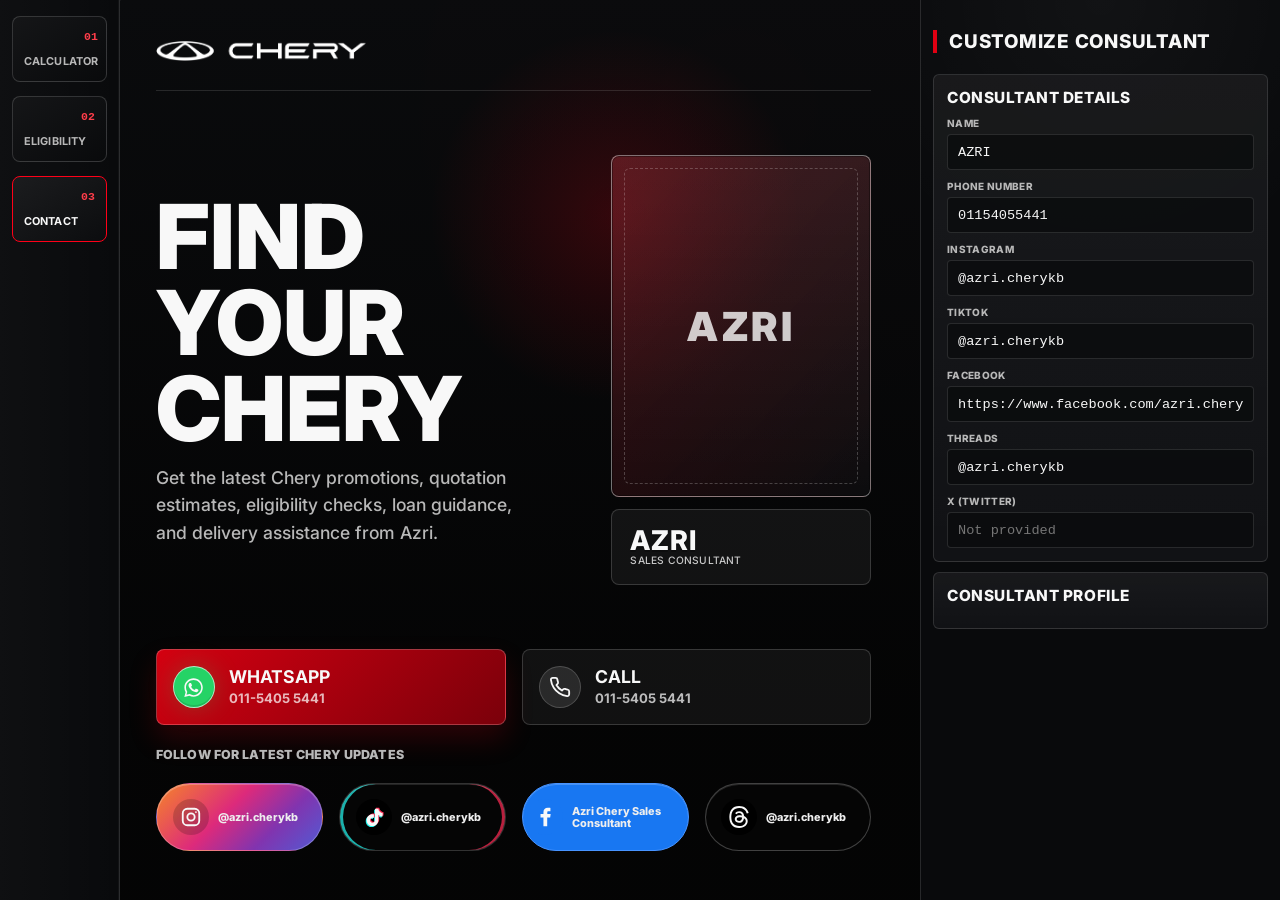
==== commit a16104df: "update for contact page live mode" ====
--- a/contact.html
+++ b/contact.html
@@ -97,9 +97,10 @@
                                             <div class="advisor-role">SALES CONSULTANT</div>
                                         </div>
                                         <div class="contact-advisor-specialties" aria-label="Consultant services">
-                                            <span>QUOTATION</span>
-                                            <span>LOAN</span>
+                                            <span>TEST DRIVE</span>
+                                            <span>FINANCING</span>
                                             <span>TRADE-IN</span>
+                                            <span>INSURANCE</span>
                                         </div>
                                     </div>
                                 </div>
@@ -135,6 +136,27 @@
                                 </a>
                             </div>
 
+                            <section class="contact-live-showroom-card" aria-label="Chery Kota Bharu showroom location">
+                                <span class="contact-live-showroom-map" aria-hidden="true">
+                                    <span class="contact-live-showroom-pin">
+                                        <svg viewBox="0 0 24 24">
+                                            <path d="M20 10c0 5-8 11-8 11S4 15 4 10a8 8 0 1 1 16 0Z" />
+                                            <circle cx="12" cy="10" r="2.5" />
+                                        </svg>
+                                    </span>
+                                    <span class="contact-live-showroom-map-label">CHERY KB</span>
+                                </span>
+                                <span class="contact-live-showroom-copy">
+                                    <small>SHOWROOM LOCATION</small>
+                                    <strong>Chery Kota Bharu</strong>
+                                    <span>Lot 571&amp;572, Jln Sultanah Zainab, Bandar Kota Bharu, 15200 Kota Bharu, Kelantan</span>
+                                    <span class="contact-live-showroom-hours">
+                                        <small>OPEN EVERYDAY</small>
+                                        <strong>9AM–5PM</strong>
+                                    </span>
+                                </span>
+                            </section>
+
                             <div class="contact-live-reference-card" aria-label="Direct contact reference">
                                 <span class="contact-live-reference-icon" aria-hidden="true">
                                     <svg viewBox="0 0 24 24">
@@ -197,9 +219,17 @@
                                     href="https://www.threads.net/@azri.cherykb" target="_blank"
                                     rel="noopener noreferrer" aria-label="Threads @chery.kb" data-advisor-social-link="threads">
                                     <svg viewBox="0 0 24 24" aria-hidden="true">
-                                        <path d="M12.2 2.5c-5.4 0-8.7 3.4-8.7 9.5 0 6.2 3.4 9.5 8.8 9.5 4.7 0 8.2-2.6 8.2-6.5 0-3.1-2.1-5.1-5.3-5.1-3 0-5.1 1.6-5.1 4 0 1.9 1.5 3.2 3.6 3.2 2.8 0 4.8-2.2 4.8-5.6 0-5.6-3.2-9-8-9-4.5 0-7.1 2.7-7.1 7.4" />
+                                        <path d="M12.186 24h-.007c-3.581-.024-6.334-1.205-8.184-3.509C2.35 18.44 1.5 15.586 1.472 12.01v-.017c.03-3.579.879-6.43 2.525-8.482C5.845 1.205 8.6.024 12.18 0h.014c2.746.02 5.043.725 6.826 2.098 1.677 1.29 2.858 3.13 3.509 5.467l-2.04.569c-1.104-3.96-3.898-5.984-8.304-6.015-2.91.022-5.11.936-6.54 2.717C4.307 6.504 3.616 8.914 3.589 12c.027 3.086.718 5.496 2.057 7.164 1.43 1.783 3.631 2.698 6.54 2.717 2.623-.02 4.358-.631 5.8-2.045 1.647-1.613 1.618-3.593 1.09-4.798-.31-.71-.873-1.3-1.634-1.75-.192 1.352-.622 2.446-1.284 3.272-.886 1.102-2.14 1.704-3.73 1.79-1.202.065-2.361-.218-3.259-.801-1.063-.689-1.685-1.74-1.752-2.964-.065-1.19.408-2.285 1.33-3.082.88-.76 2.119-1.207 3.583-1.291a13.853 13.853 0 0 1 3.02.142c-.126-.742-.375-1.332-.75-1.757-.513-.586-1.308-.883-2.359-.89h-.029c-.844 0-1.992.232-2.721 1.32L7.734 7.847c.98-1.454 2.568-2.256 4.478-2.256h.044c3.194.02 5.097 1.975 5.287 5.388.108.046.216.094.321.142 1.49.7 2.58 1.761 3.154 3.07.797 1.82.871 4.79-1.548 7.158-1.85 1.81-4.094 2.628-7.277 2.65Zm1.003-11.69c-.242 0-.487.007-.739.021-1.836.103-2.98.946-2.916 2.143.067 1.256 1.452 1.839 2.784 1.767 1.224-.065 2.818-.543 3.086-3.71a10.5 10.5 0 0 0-2.215-.221z" />
                                     </svg>
                                     <span data-advisor-social-text="threads">@azri.cherykb</span>
+                                </a>
+                                <a class="advisor-social-link advisor-social-link-x contact-social-link" href="#"
+                                    target="_blank" rel="noopener noreferrer" aria-label="X" hidden
+                                    data-advisor-social-link="x">
+                                    <svg viewBox="0 0 24 24" aria-hidden="true">
+                                        <path d="M18.9 2.5h3.7l-8.1 9.3L24 21.5h-7.4l-5.8-7.6-6.7 7.6H.4l8.7-9.9L0 2.5h7.6l5.2 6.9 6.1-6.9Zm-1.3 17.1h2L6.5 4.3H4.4l13.2 15.3Z" />
+                                    </svg>
+                                    <span data-advisor-social-text="x"></span>
                                 </a>
                             </div>
                         </section>
@@ -280,10 +310,6 @@
                         <div class="control-card">
                             <div class="control-card-title">Consultant Details</div>
                             <div class="control-group">
-                                <label>SC Photo URL / Path</label>
-                                <input type="text" data-advisor-setting="photo" placeholder="images/azri.jpg">
-                            </div>
-                            <div class="control-group">
                                 <label>Name</label>
                                 <input type="text" data-advisor-setting="name" placeholder="AZRI">
                             </div>
@@ -306,6 +332,10 @@
                             <div class="control-group">
                                 <label>Threads</label>
                                 <input type="text" data-advisor-setting="threads" placeholder="Not provided">
+                            </div>
+                            <div class="control-group">
+                                <label>X (Twitter)</label>
+                                <input type="text" data-advisor-setting="x" placeholder="Not provided">
                             </div>
                         </div>
 
--- a/style.css
+++ b/style.css
@@ -359,6 +359,10 @@
   display: none;
 }
 
+.contact-live-showroom-card {
+  display: none;
+}
+
 .contact-action-card {
   display: flex;
   min-width: 0;
@@ -810,6 +814,16 @@
   box-shadow: inset 0 1px 0 rgba(255, 255, 255, 0.12);
 }
 
+.advisor-social-link-x {
+  width: min(100%, 245px);
+  max-width: 100%;
+  padding: 4px 12px 4px 4px;
+  background: #000;
+  border: 1px solid rgba(255, 255, 255, 0.24);
+  border-radius: 999px;
+  box-shadow: inset 0 1px 0 rgba(255, 255, 255, 0.12);
+}
+
 .advisor-social-link svg {
   flex: 0 0 32px;
   width: 32px;
@@ -871,11 +885,16 @@
 }
 
 .advisor-social-link-threads svg path {
-  fill: none;
-  stroke: var(--text-main);
-  stroke-width: 1.8;
-  stroke-linecap: round;
-  stroke-linejoin: round;
+  fill: var(--text-main);
+}
+
+.advisor-social-link-x svg {
+  background: #000;
+  border: 0;
+}
+
+.advisor-social-link-x svg path {
+  fill: var(--text-main);
 }
 
 .advisor-social-link span {
@@ -7055,7 +7074,7 @@
   }
 
   body.live-mode .contact-page .contact-card {
-    grid-template-rows: auto minmax(420px, 1fr) auto auto;
+    grid-template-rows: auto minmax(420px, 1fr) auto auto auto;
     gap: clamp(11px, 1.55dvh, 17px);
     padding: clamp(24px, 3dvh, 32px) 28px clamp(18px, 2.4dvh, 26px);
   }
@@ -7274,6 +7293,156 @@
     font-size: 0.54rem;
     font-weight: 900;
     letter-spacing: 0.08em;
+  }
+
+  body.live-mode .contact-page .contact-live-showroom-card {
+    display: grid;
+    grid-template-columns: minmax(220px, 0.95fr) minmax(0, 1fr);
+    align-items: center;
+    gap: 22px;
+    min-height: 166px;
+    padding: 10px;
+    color: #f4f4f4;
+    background: rgba(255, 255, 255, 0.045);
+    border: 1px solid rgba(255, 255, 255, 0.16);
+    border-radius: 7px;
+    box-shadow: inset 0 1px 0 rgba(255, 255, 255, 0.045);
+    cursor: default;
+  }
+
+  body.live-mode .contact-page .contact-live-showroom-map {
+    position: relative;
+    display: grid;
+    min-height: 144px;
+    place-items: center;
+    overflow: hidden;
+    color: #f1f2f4;
+    background:
+      linear-gradient(27deg, transparent 0 43%, rgba(237, 240, 243, 0.42) 43.5% 46.5%, transparent 47% 100%),
+      linear-gradient(113deg, transparent 0 53%, rgba(237, 240, 243, 0.34) 53.5% 56%, transparent 56.5% 100%),
+      repeating-linear-gradient(0deg, transparent 0 23px, rgba(255, 255, 255, 0.12) 24px 25px, transparent 26px 48px),
+      repeating-linear-gradient(90deg, transparent 0 30px, rgba(255, 255, 255, 0.1) 31px 32px, transparent 33px 62px),
+      linear-gradient(135deg, #303942, #1d252c);
+    border: 1px solid rgba(255, 255, 255, 0.15);
+    border-radius: 5px;
+  }
+
+  body.live-mode .contact-page .contact-live-showroom-map::before,
+  body.live-mode .contact-page .contact-live-showroom-map::after {
+    position: absolute;
+    width: 58px;
+    height: 58px;
+    content: "";
+    border: 1px solid rgba(130, 205, 178, 0.16);
+    border-radius: 50%;
+  }
+
+  body.live-mode .contact-page .contact-live-showroom-map::before {
+    top: -24px;
+    right: -10px;
+    background: rgba(87, 147, 119, 0.12);
+  }
+
+  body.live-mode .contact-page .contact-live-showroom-map::after {
+    bottom: -31px;
+    left: 18px;
+    background: rgba(87, 147, 119, 0.08);
+  }
+
+  body.live-mode .contact-page .contact-live-showroom-pin {
+    z-index: 1;
+    display: grid;
+    width: 42px;
+    height: 42px;
+    place-items: center;
+    color: #fff;
+    background: #c51021;
+    border: 3px solid rgba(255, 255, 255, 0.94);
+    border-radius: 50% 50% 50% 0;
+    box-shadow: 0 5px 12px rgba(0, 0, 0, 0.32);
+    transform: rotate(-45deg);
+  }
+
+  body.live-mode .contact-page .contact-live-showroom-pin svg {
+    width: 20px;
+    height: 20px;
+    fill: none;
+    stroke: currentColor;
+    stroke-linecap: round;
+    stroke-linejoin: round;
+    stroke-width: 1.8;
+    transform: rotate(45deg);
+  }
+
+  body.live-mode .contact-page .contact-live-showroom-map-label {
+    position: absolute;
+    bottom: 10px;
+    left: 10px;
+    z-index: 1;
+    padding: 4px 6px;
+    color: #f8f9fa;
+    background: rgba(9, 12, 14, 0.72);
+    border: 1px solid rgba(255, 255, 255, 0.15);
+    border-radius: 3px;
+    font-size: 0.5rem;
+    font-weight: 900;
+    letter-spacing: 0.1em;
+  }
+
+  body.live-mode .contact-page .contact-live-showroom-copy {
+    display: grid;
+    min-width: 0;
+    align-content: center;
+    gap: 6px;
+    padding: 12px 14px 12px 0;
+  }
+
+  body.live-mode .contact-page .contact-live-showroom-copy small {
+    color: #aeb4bc;
+    font-size: 0.58rem;
+    font-weight: 900;
+    letter-spacing: 0.11em;
+  }
+
+  body.live-mode .contact-page .contact-live-showroom-copy strong {
+    color: #fff;
+    font-size: 1.08rem;
+    font-weight: 850;
+  }
+
+  body.live-mode .contact-page .contact-live-showroom-copy > span {
+    color: #c7cbd1;
+    font-size: 0.72rem;
+    line-height: 1.35;
+  }
+
+  body.live-mode .contact-page .contact-live-showroom-hours {
+    align-self: start;
+    justify-self: start;
+    margin-top: 6px;
+    display: grid;
+    gap: 2px;
+    min-width: 106px;
+    padding: 7px 10px 7px 11px;
+    background: rgba(255, 255, 255, 0.055);
+    border: 1px solid rgba(255, 255, 255, 0.13);
+    border-left: 3px solid #76c98c;
+    border-radius: 4px;
+    white-space: nowrap;
+  }
+
+  body.live-mode .contact-page .contact-live-showroom-hours small {
+    color: #8fd0a0;
+    font-size: 0.48rem;
+    font-weight: 900;
+    letter-spacing: 0.12em;
+  }
+
+  body.live-mode .contact-page .contact-live-showroom-hours strong {
+    color: #f5f6f7;
+    font-size: 0.7rem;
+    font-weight: 850;
+    letter-spacing: 0.035em;
   }
 
   body.live-mode .contact-page .contact-live-safe-cta {
@@ -7358,7 +7527,8 @@
   body.live-mode #advisorSettingsPanel .control-group:has([data-advisor-setting="phone"]),
   body.live-mode #advisorSettingsPanel .control-group:has([data-advisor-setting="instagram"]),
   body.live-mode #advisorSettingsPanel .control-group:has([data-advisor-setting="facebook"]),
-  body.live-mode #advisorSettingsPanel .control-group:has([data-advisor-setting="threads"]) {
+  body.live-mode #advisorSettingsPanel .control-group:has([data-advisor-setting="threads"]),
+  body.live-mode #advisorSettingsPanel .control-group:has([data-advisor-setting="x"]) {
     display: none;
   }
 
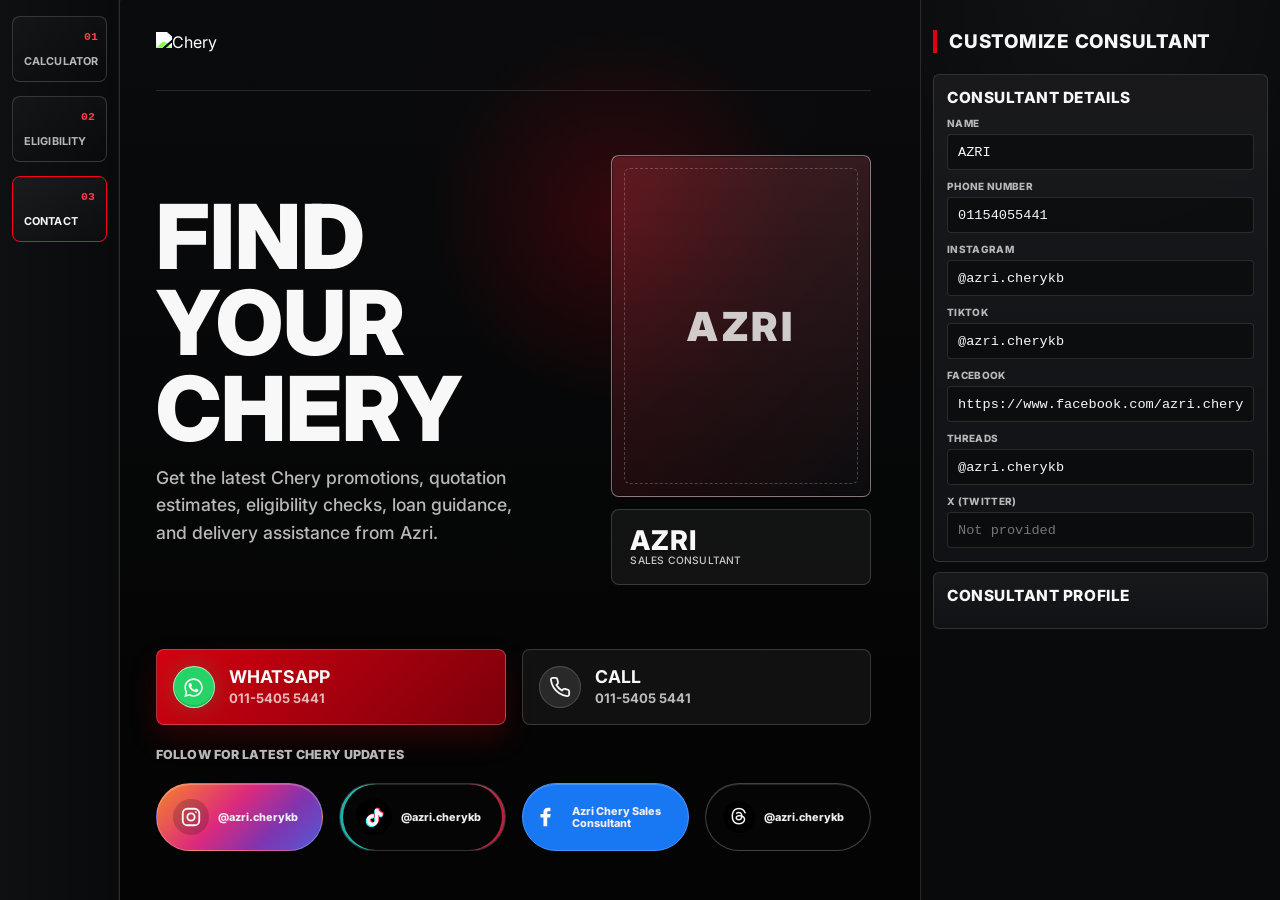
==== commit 21642dc6: "added showroom location" ====
--- a/contact.html
+++ b/contact.html
@@ -25,6 +25,8 @@
     <link
         href="https://fonts.googleapis.com/css2?family=Inter:opsz,wght@14..32,400;14..32,500;14..32,600;14..32,700;14..32,800&display=swap"
         rel="stylesheet">
+    <link rel="stylesheet"
+        href="https://cdnjs.cloudflare.com/ajax/libs/font-awesome/6.7.2/css/all.min.css">
     <script src="script.js" defer></script>
 </head>
 
@@ -97,10 +99,9 @@
                                             <div class="advisor-role">SALES CONSULTANT</div>
                                         </div>
                                         <div class="contact-advisor-specialties" aria-label="Consultant services">
-                                            <span>TEST DRIVE</span>
-                                            <span>FINANCING</span>
+                                            <span>QUOTATION</span>
+                                            <span>LOAN</span>
                                             <span>TRADE-IN</span>
-                                            <span>INSURANCE</span>
                                         </div>
                                     </div>
                                 </div>
@@ -218,9 +219,7 @@
                                 <a class="advisor-social-link advisor-social-link-threads contact-social-link"
                                     href="https://www.threads.net/@azri.cherykb" target="_blank"
                                     rel="noopener noreferrer" aria-label="Threads @chery.kb" data-advisor-social-link="threads">
-                                    <svg viewBox="0 0 24 24" aria-hidden="true">
-                                        <path d="M12.186 24h-.007c-3.581-.024-6.334-1.205-8.184-3.509C2.35 18.44 1.5 15.586 1.472 12.01v-.017c.03-3.579.879-6.43 2.525-8.482C5.845 1.205 8.6.024 12.18 0h.014c2.746.02 5.043.725 6.826 2.098 1.677 1.29 2.858 3.13 3.509 5.467l-2.04.569c-1.104-3.96-3.898-5.984-8.304-6.015-2.91.022-5.11.936-6.54 2.717C4.307 6.504 3.616 8.914 3.589 12c.027 3.086.718 5.496 2.057 7.164 1.43 1.783 3.631 2.698 6.54 2.717 2.623-.02 4.358-.631 5.8-2.045 1.647-1.613 1.618-3.593 1.09-4.798-.31-.71-.873-1.3-1.634-1.75-.192 1.352-.622 2.446-1.284 3.272-.886 1.102-2.14 1.704-3.73 1.79-1.202.065-2.361-.218-3.259-.801-1.063-.689-1.685-1.74-1.752-2.964-.065-1.19.408-2.285 1.33-3.082.88-.76 2.119-1.207 3.583-1.291a13.853 13.853 0 0 1 3.02.142c-.126-.742-.375-1.332-.75-1.757-.513-.586-1.308-.883-2.359-.89h-.029c-.844 0-1.992.232-2.721 1.32L7.734 7.847c.98-1.454 2.568-2.256 4.478-2.256h.044c3.194.02 5.097 1.975 5.287 5.388.108.046.216.094.321.142 1.49.7 2.58 1.761 3.154 3.07.797 1.82.871 4.79-1.548 7.158-1.85 1.81-4.094 2.628-7.277 2.65Zm1.003-11.69c-.242 0-.487.007-.739.021-1.836.103-2.98.946-2.916 2.143.067 1.256 1.452 1.839 2.784 1.767 1.224-.065 2.818-.543 3.086-3.71a10.5 10.5 0 0 0-2.215-.221z" />
-                                    </svg>
+                                    <i class="fa-brands fa-threads" aria-hidden="true"></i>
                                     <span data-advisor-social-text="threads">@azri.cherykb</span>
                                 </a>
                                 <a class="advisor-social-link advisor-social-link-x contact-social-link" href="#"
--- a/style.css
+++ b/style.css
@@ -879,13 +879,17 @@
   stroke: none;
 }
 
-.advisor-social-link-threads svg {
+.advisor-social-link-threads i {
+  display: grid;
+  flex: 0 0 32px;
+  width: 32px;
+  height: 32px;
+  place-items: center;
+  color: var(--text-main);
   background: #000;
   border: 0;
-}
-
-.advisor-social-link-threads svg path {
-  fill: var(--text-main);
+  border-radius: 999px;
+  font-size: 18px;
 }
 
 .advisor-social-link-x svg {
@@ -7419,10 +7423,10 @@
   body.live-mode .contact-page .contact-live-showroom-hours {
     align-self: start;
     justify-self: start;
-    margin-top: 6px;
     display: grid;
     gap: 2px;
     min-width: 106px;
+    margin-top: 6px;
     padding: 7px 10px 7px 11px;
     background: rgba(255, 255, 255, 0.055);
     border: 1px solid rgba(255, 255, 255, 0.13);
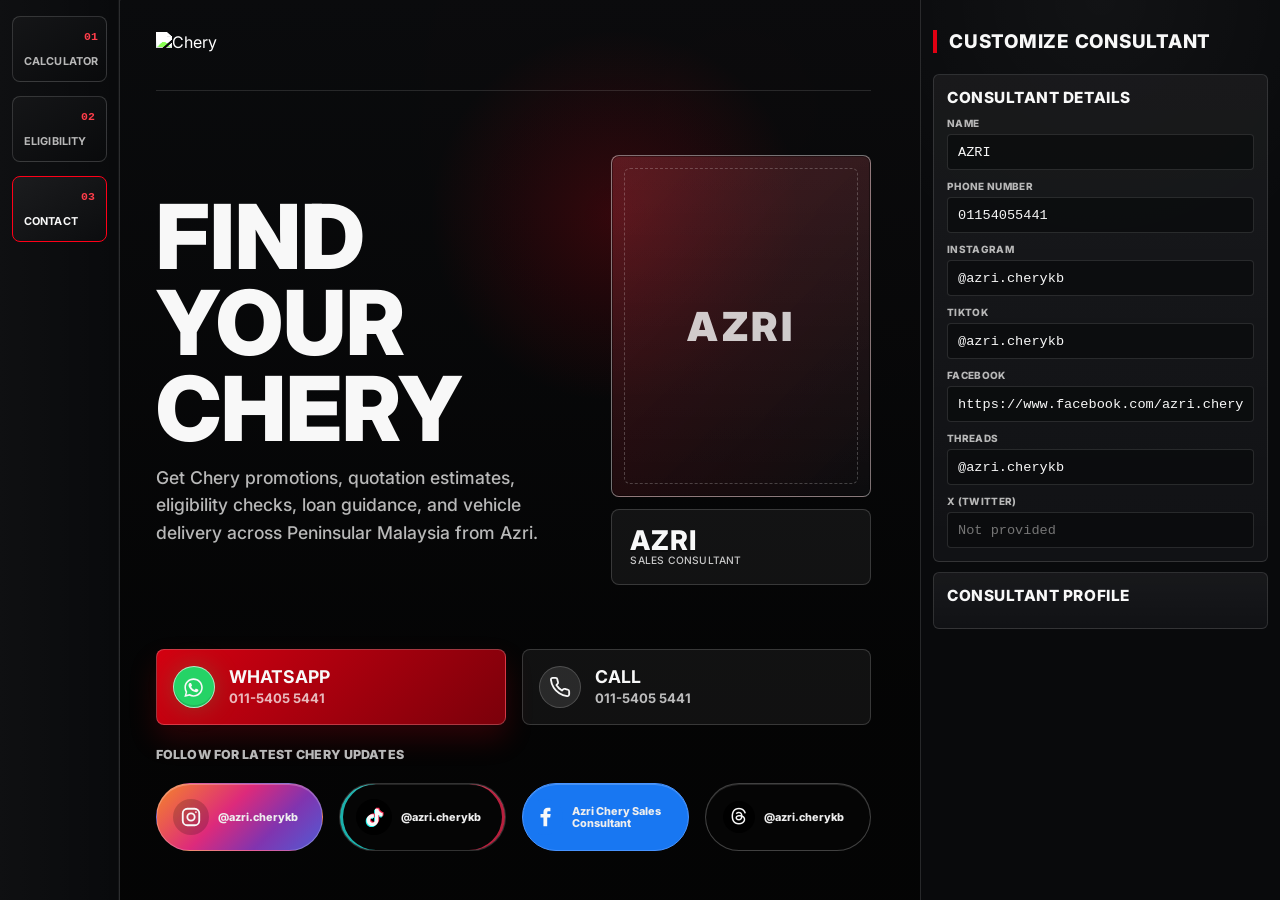
==== commit 6869b8cc: "updated scripts" ====
--- a/contact.html
+++ b/contact.html
@@ -8,19 +8,19 @@
     <meta name="description" content="Contact Chery Sales Consultant and follow the latest Chery promotions.">
     <meta property="og:title" content="Chery Contact">
     <meta property="og:description" content="Contact Chery Sales Consultant and follow the latest Chery promotions.">
-    <meta property="og:image" content="/images/logo.png">
+    <meta property="og:image" content="/images/logo-sc.png">
     <meta property="og:type" content="website">
     <meta name="twitter:card" content="summary">
     <meta name="twitter:title" content="Chery Contact">
     <meta name="twitter:description" content="Contact Chery Sales Consultant and follow the latest Chery promotions.">
-    <meta name="twitter:image" content="/images/logo.png">
+    <meta name="twitter:image" content="/images/logo-sc.png">
     <link rel="manifest" href="manifest.json">
     <meta name="theme-color" content="#d51f3c">
     <meta name="apple-mobile-web-app-capable" content="yes">
     <meta name="apple-mobile-web-app-status-bar-style" content="black-translucent">
     <meta name="apple-mobile-web-app-title" content="Chery Calc">
-    <link rel="icon" type="image/png" href="/images/logo.png">
-    <link rel="apple-touch-icon" href="/images/logo.png">
+    <link rel="icon" type="image/png" href="/images/logo-sc.png">
+    <link rel="apple-touch-icon" href="/images/logo-sc.png">
     <link rel="stylesheet" href="style.css?v=ui-v19">
     <link
         href="https://fonts.googleapis.com/css2?family=Inter:opsz,wght@14..32,400;14..32,500;14..32,600;14..32,700;14..32,800&display=swap"
@@ -85,7 +85,7 @@
                                 <div class="contact-copy">
                                     <div class="contact-copy-kicker">YOUR CHERY SALES PARTNER</div>
                                     <h1><span>Find Your </span><span>Chery</span></h1>
-                                    <p>Get the latest Chery promotions, quotation estimates, eligibility checks, loan guidance, and delivery assistance from <span data-advisor-name-title-case>Azri</span>.</p>
+                                    <p>Get Chery promotions, quotation estimates, eligibility checks, loan guidance, and vehicle delivery across Peninsular Malaysia from <span data-advisor-name-title-case>Azri</span>.</p>
                                 </div>
 
                                 <div class="contact-profile-panel" aria-label="Azri contact details">
@@ -102,6 +102,7 @@
                                             <span>QUOTATION</span>
                                             <span>LOAN</span>
                                             <span>TRADE-IN</span>
+                                            <span>DELIVERY</span>
                                         </div>
                                     </div>
                                 </div>
@@ -237,8 +238,8 @@
                             aria-labelledby="contactLiveScriptTitle">
                             <header class="live-script-header">
                                 <div>
-                                    <span class="live-script-kicker"><span aria-hidden="true"></span> VIEWER FOLLOW-UP</span>
-                                    <h2 id="contactLiveScriptTitle">Turn interest into action</h2>
+                                    <span class="live-script-kicker"><span aria-hidden="true"></span> LIVE CONTACT</span>
+                                    <h2 id="contactLiveScriptTitle">Skrip Live Contact</h2>
                                 </div>
                                 <span class="live-script-auto-label">AUTO-UPDATED</span>
                             </header>
@@ -246,34 +247,36 @@
                             <div class="live-script-facts" aria-label="Current consultant highlights">
                                 <span><small>CONSULTANT</small><strong id="contactLiveNameBadge">-</strong></span>
                                 <span><small>NEXT STEP</small><strong>ISI BEG OREN</strong></span>
-                                <span><small>BOLEH BANTU</small><strong>QUOTATION · LOAN · TRADE-IN</strong></span>
+                                <span><small>BOLEH BANTU</small><strong>QUOTATION · TRADE-IN · DELIVERY</strong></span>
                             </div>
 
                             <div class="live-script-content">
                                 <section class="live-script-section">
-                                    <h3><span>01</span> TERUS JAWAB</h3>
+                                    <h3><span>01</span> SKRIP PEMBUKAAN</h3>
+                                    <p>Ramai yang tanya apa langkah seterusnya selepas jumpa model dan bayaran bulanan yang sesuai. Dekat sini saya terangkan cara untuk teruskan.</p>
+                                    <p>Kalau perlukan quotation, semakan kelayakan, test drive atau trade-in, tinggalkan maklumat melalui beg oren. Penghantaran kereta boleh diuruskan ke seluruh Semenanjung Malaysia.</p>
+                                </section>
+                                <section class="live-script-section">
+                                    <h3><span>02</span> BILA VIEWER BERTANYA</h3>
                                     <p id="contactLiveOpening">Maklumat consultant sedang disediakan...</p>
                                 </section>
                                 <section class="live-script-section">
-                                    <h3><span>02</span> APA SAYA BOLEH BANTU</h3>
+                                    <h3><span>03</span> APA SAYA BOLEH BANTU</h3>
                                     <p id="contactLiveServices"></p>
                                 </section>
                                 <section class="live-script-section">
                                     <h3><span>04</span> INFO YANG DIPERLUKAN</h3>
                                     <p class="live-script-comparison" id="contactLiveRequirements"></p>
                                 </section>
-                                <section class="live-script-section">
-                                    <h3><span>05</span> FOLLOW AKAUN INI</h3>
+                                <section class="live-script-section live-script-closing-section">
+                                    <h3><span>05</span> NEXT STEP &amp; CTA</h3>
+                                    <p id="contactLiveClosing"></p>
                                     <p class="live-script-offer" id="contactLiveSocials"></p>
                                 </section>
-                                <section class="live-script-section live-script-closing-section">
-                                    <h3><span>06</span> NEXT STEP</h3>
-                                    <p id="contactLiveClosing"></p>
-                                </section>
                             </div>
 
                             <footer class="live-script-footer">
-                                Gunakan beg oren atau ruangan komen tanpa menyebut nombor telefon atau platform lain.
+                                Quotation dan semakan kelayakan adalah anggaran awal. Keputusan akhir tertakluk kepada insurance dan pihak bank.
                             </footer>
                         </aside>
                     </div>
--- a/style.css
+++ b/style.css
@@ -2452,7 +2452,7 @@
 
 .salary-loan-options {
   display: grid;
-  grid-template-columns: 1fr 1fr;
+  grid-template-columns: repeat(3, minmax(0, 1fr));
   gap: 8px;
 }
 
